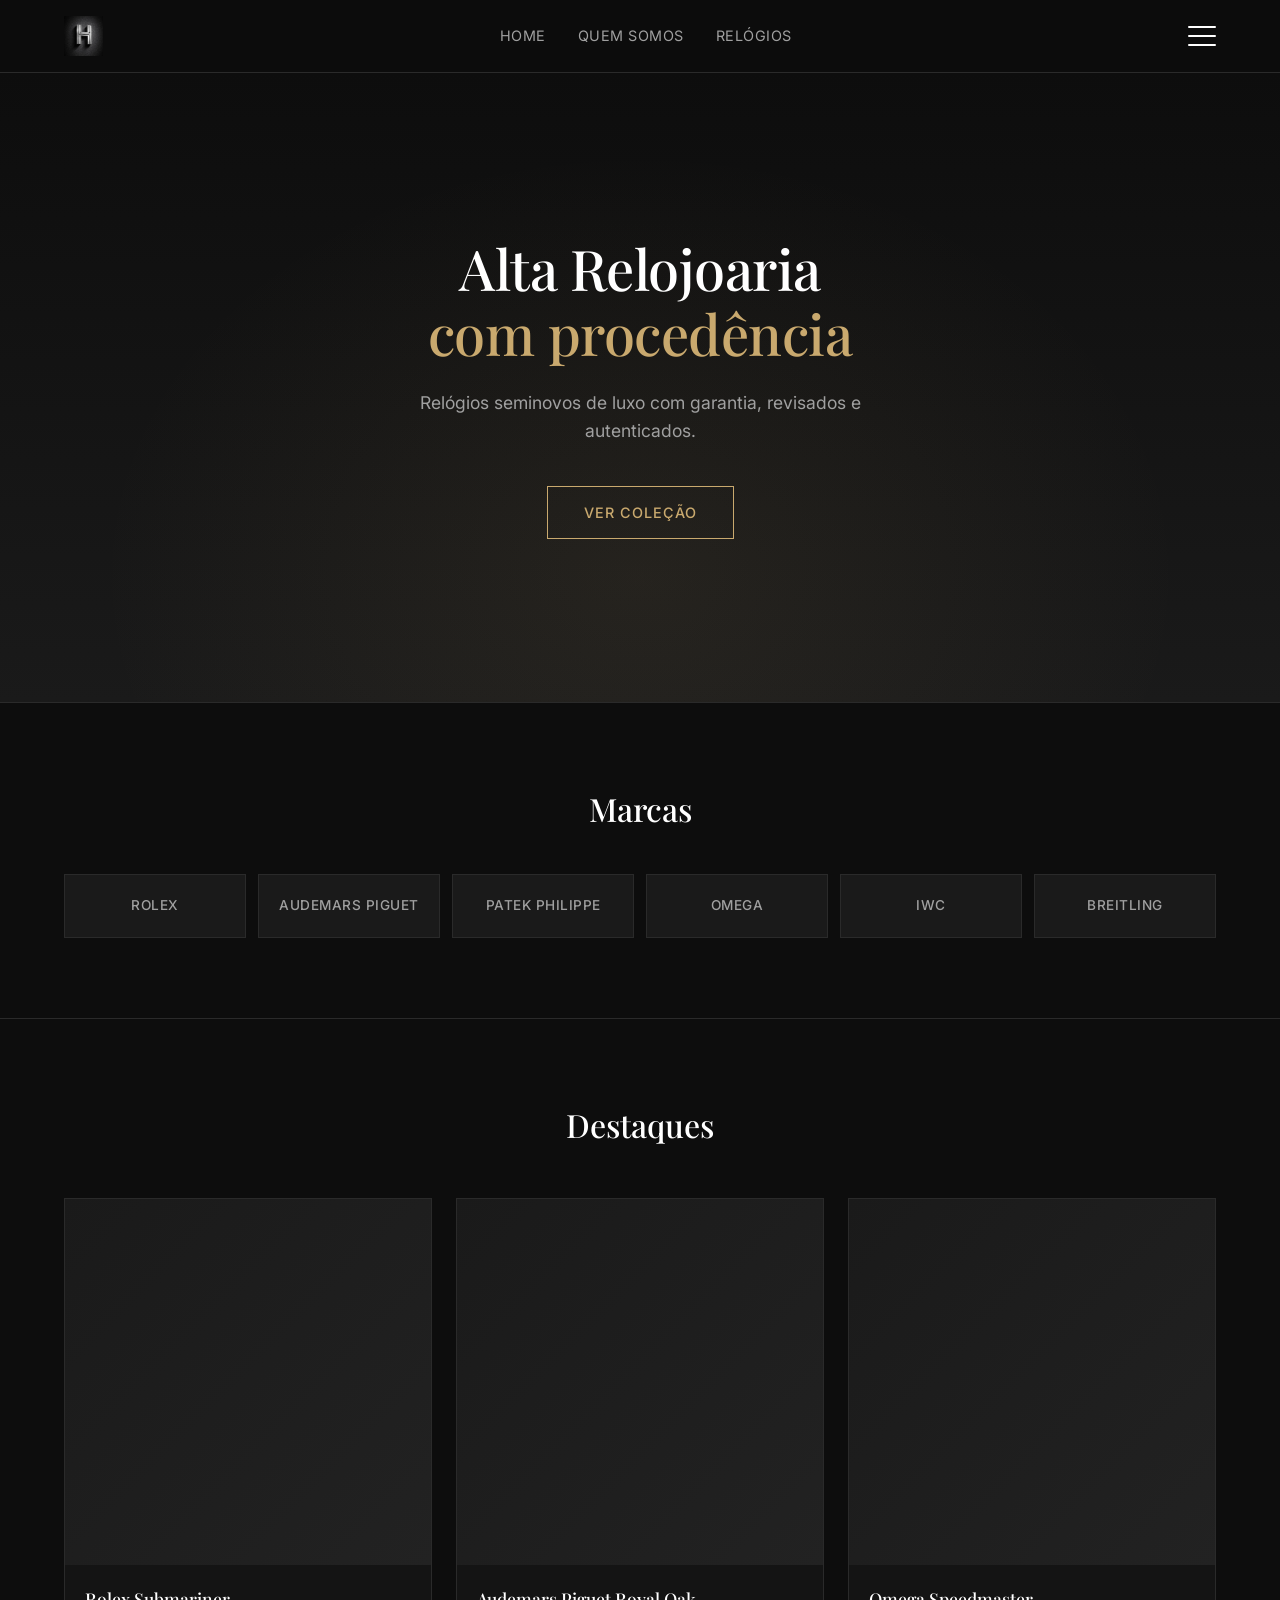
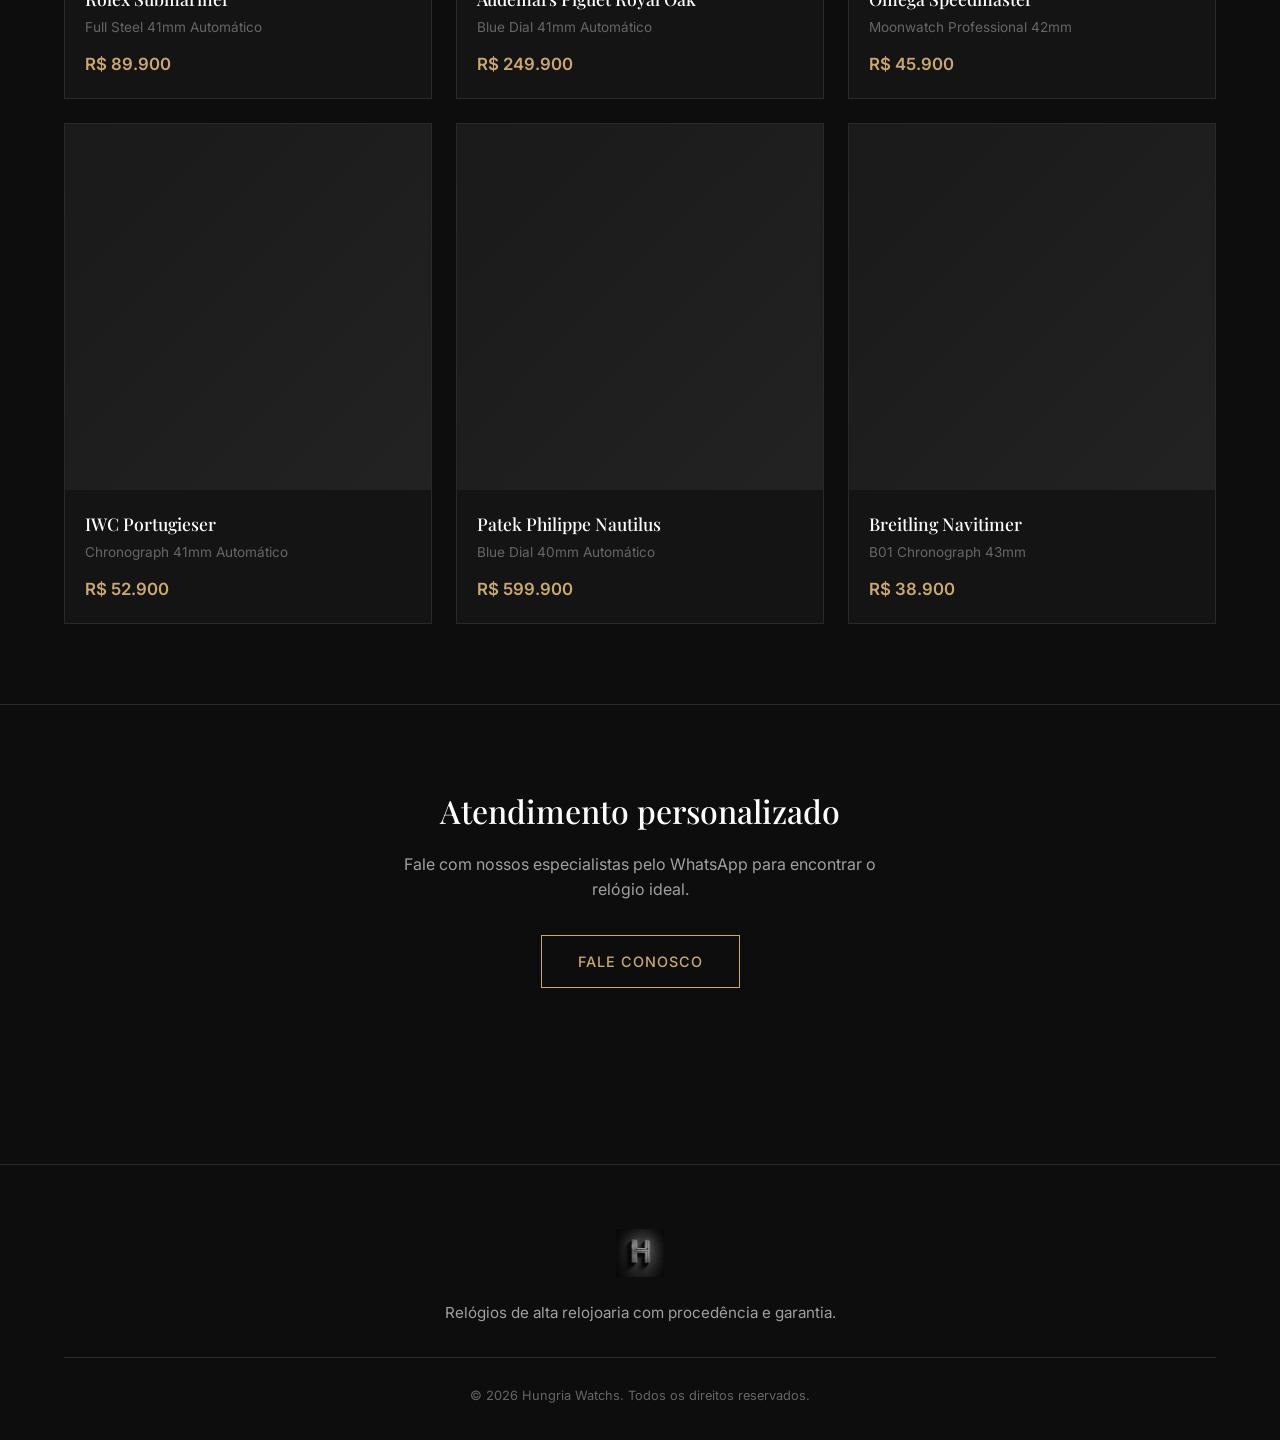
==== index.html @ 6c81aad4 "deploy: kdsnunes/web-dogs@5e36f0eac1488af02b707d04b313a1193be7d828" ====
<!DOCTYPE html><html lang="pt-BR" data-astro-cid-37fxchfa> <head><meta charset="utf-8"><meta name="viewport" content="width=device-width, initial-scale=1"><title>Hungria Watchs — Alta Relojoaria</title><link rel="preconnect" href="https://fonts.googleapis.com"><link rel="preconnect" href="https://fonts.gstatic.com" crossorigin><link href="https://fonts.googleapis.com/css2?family=Inter:wght@300;400;500;600;700&family=Playfair+Display:wght@400;500;600;700&display=swap" rel="stylesheet"><style>.site-header[data-astro-cid-37fxchfa]{position:sticky;top:0;z-index:100;background:#0d0d0df2;backdrop-filter:blur(12px);border-bottom:1px solid var(--border)}.site-header[data-astro-cid-37fxchfa] .container[data-astro-cid-37fxchfa]{display:flex;align-items:center;justify-content:space-between;padding:16px 24px}.brand[data-astro-cid-37fxchfa]{display:flex;align-items:center}.logo[data-astro-cid-37fxchfa]{height:40px;width:auto}.nav[data-astro-cid-37fxchfa]{display:none;gap:32px}.nav[data-astro-cid-37fxchfa] a[data-astro-cid-37fxchfa]{color:var(--text-secondary);font-size:.9rem;font-weight:400;letter-spacing:.5px;text-transform:uppercase;transition:color .2s ease}.nav[data-astro-cid-37fxchfa] a[data-astro-cid-37fxchfa]:hover{color:var(--accent)}@media (min-width: 768px){.nav[data-astro-cid-37fxchfa]{display:flex}.mobile-menu[data-astro-cid-37fxchfa]{display:none}}.mobile-menu[data-astro-cid-37fxchfa]{display:block;position:relative}.hamburger[data-astro-cid-37fxchfa]{width:28px;height:20px;display:flex;flex-direction:column;justify-content:space-between;background:none;border:none;cursor:pointer;padding:0;list-style:none}.hamburger[data-astro-cid-37fxchfa]::-webkit-details-marker{display:none}.hamburger[data-astro-cid-37fxchfa] span[data-astro-cid-37fxchfa]{display:block;width:100%;height:2px;background:var(--text-primary);border-radius:1px;transition:all .3s ease}.mobile-menu[data-astro-cid-37fxchfa][open]>.hamburger[data-astro-cid-37fxchfa] span[data-astro-cid-37fxchfa]:nth-child(1){transform:translateY(9px) rotate(45deg)}.mobile-menu[data-astro-cid-37fxchfa][open]>.hamburger[data-astro-cid-37fxchfa] span[data-astro-cid-37fxchfa]:nth-child(2){opacity:0}.mobile-menu[data-astro-cid-37fxchfa][open]>.hamburger[data-astro-cid-37fxchfa] span[data-astro-cid-37fxchfa]:nth-child(3){transform:translateY(-9px) rotate(-45deg)}.mobile-nav[data-astro-cid-37fxchfa]{position:absolute;right:0;top:calc(100% + 12px);background:var(--bg-secondary);border:1px solid var(--border);padding:12px;min-width:200px;display:flex;flex-direction:column;gap:8px}.mobile-nav[data-astro-cid-37fxchfa] a[data-astro-cid-37fxchfa]{color:var(--text-secondary);padding:10px 16px;font-size:.9rem;text-transform:uppercase;letter-spacing:.5px}.mobile-nav[data-astro-cid-37fxchfa] a[data-astro-cid-37fxchfa]:hover{color:var(--accent)}.site-footer[data-astro-cid-37fxchfa]{margin-top:6rem;border-top:1px solid var(--border);padding:4rem 0 2rem;text-align:center}.footer-logo[data-astro-cid-37fxchfa]{height:48px;width:auto;margin-bottom:1rem;opacity:.7}.site-footer[data-astro-cid-37fxchfa] p[data-astro-cid-37fxchfa]{color:var(--text-secondary);font-size:.95rem;margin-bottom:2rem}.footer-bottom[data-astro-cid-37fxchfa]{border-top:1px solid var(--border);padding-top:1.5rem}.footer-bottom[data-astro-cid-37fxchfa] span[data-astro-cid-37fxchfa]{color:var(--text-muted);font-size:.8rem}:root{--bg-primary: #0D0D0D;--bg-secondary: #1A1A1A;--bg-card: #141414;--text-primary: #FFFFFF;--text-secondary: #A0A0A0;--text-muted: #666666;--accent: #C9A96E;--accent-hover: #E0C28A;--border: #2A2A2A}*,*:before,*:after{box-sizing:border-box;margin:0;padding:0}html,body{background:var(--bg-primary);color:var(--text-primary);font-family:Inter,-apple-system,sans-serif;font-size:16px;line-height:1.6;-webkit-font-smoothing:antialiased}.container{max-width:1200px;margin:0 auto;padding:0 24px}h1,h2,h3{font-family:Playfair Display,serif;font-weight:500;color:var(--text-primary)}a{color:inherit;text-decoration:none}img{max-width:100%;height:auto}
.hero[data-astro-cid-j7pv25f6]{position:relative;min-height:70vh;display:flex;align-items:center;justify-content:center;background:linear-gradient(180deg,var(--bg-primary) 0%,var(--bg-secondary) 100%);border-bottom:1px solid var(--border);overflow:hidden}.hero[data-astro-cid-j7pv25f6]:before{content:"";position:absolute;inset:0;background:radial-gradient(ellipse at 50% 80%,rgba(201,169,110,.08) 0%,transparent 60%)}.hero-inner[data-astro-cid-j7pv25f6]{text-align:center;position:relative;z-index:1;padding:4rem 2rem}.hero[data-astro-cid-j7pv25f6] h1[data-astro-cid-j7pv25f6]{font-size:3.5rem;line-height:1.15;margin-bottom:1.5rem;letter-spacing:-.5px}.hero[data-astro-cid-j7pv25f6] h1[data-astro-cid-j7pv25f6] span[data-astro-cid-j7pv25f6]{color:var(--accent)}.hero-sub[data-astro-cid-j7pv25f6]{color:var(--text-secondary);font-size:1.1rem;max-width:480px;margin:0 auto 2.5rem}.btn-gold[data-astro-cid-j7pv25f6]{display:inline-block;padding:14px 36px;border:1.5px solid var(--accent);color:var(--accent);font-size:.9rem;font-weight:500;letter-spacing:1px;text-transform:uppercase;transition:all .3s ease}.btn-gold[data-astro-cid-j7pv25f6]:hover{background:var(--accent);color:var(--bg-primary)}.categories[data-astro-cid-j7pv25f6]{padding:5rem 0;border-bottom:1px solid var(--border)}.categories[data-astro-cid-j7pv25f6] h2[data-astro-cid-j7pv25f6]{text-align:center;margin-bottom:2.5rem;font-size:2rem;color:var(--text-primary)}.cat-grid[data-astro-cid-j7pv25f6]{display:grid;grid-template-columns:repeat(2,1fr);gap:12px}@media (min-width: 600px){.cat-grid[data-astro-cid-j7pv25f6]{grid-template-columns:repeat(3,1fr)}}@media (min-width: 900px){.cat-grid[data-astro-cid-j7pv25f6]{grid-template-columns:repeat(6,1fr)}}.cat-item[data-astro-cid-j7pv25f6]{display:flex;align-items:center;justify-content:center;padding:20px 12px;background:var(--bg-secondary);border:1px solid var(--border);transition:all .2s ease;text-align:center}.cat-item[data-astro-cid-j7pv25f6]:hover{border-color:var(--accent);background:#c9a96e0d}.cat-name[data-astro-cid-j7pv25f6]{font-size:.85rem;font-weight:500;letter-spacing:.5px;text-transform:uppercase;color:var(--text-secondary)}.cat-item[data-astro-cid-j7pv25f6]:hover .cat-name[data-astro-cid-j7pv25f6]{color:var(--accent)}.featured[data-astro-cid-j7pv25f6]{padding:5rem 0}.featured[data-astro-cid-j7pv25f6] h2[data-astro-cid-j7pv25f6]{text-align:center;margin-bottom:3rem;font-size:2rem}.product-grid[data-astro-cid-j7pv25f6]{display:grid;grid-template-columns:repeat(1,1fr);gap:24px}@media (min-width: 600px){.product-grid[data-astro-cid-j7pv25f6]{grid-template-columns:repeat(2,1fr)}}@media (min-width: 900px){.product-grid[data-astro-cid-j7pv25f6]{grid-template-columns:repeat(3,1fr)}}.product-card[data-astro-cid-j7pv25f6]{background:var(--bg-card);border:1px solid var(--border);overflow:hidden;transition:border-color .2s ease}.product-card[data-astro-cid-j7pv25f6]:hover{border-color:var(--accent)}.product-img[data-astro-cid-j7pv25f6]{position:relative}.placeholder-img[data-astro-cid-j7pv25f6]{width:100%;aspect-ratio:1;background:linear-gradient(135deg,var(--bg-secondary) 0%,#222 100%);display:flex;align-items:center;justify-content:center}.product-info[data-astro-cid-j7pv25f6]{padding:20px}.product-info[data-astro-cid-j7pv25f6] h3[data-astro-cid-j7pv25f6]{font-family:Playfair Display,serif;font-size:1.1rem;font-weight:500;margin-bottom:4px}.product-desc[data-astro-cid-j7pv25f6]{color:var(--text-muted);font-size:.85rem;margin-bottom:12px}.product-price[data-astro-cid-j7pv25f6]{color:var(--accent);font-size:1.05rem;font-weight:600}.cta[data-astro-cid-j7pv25f6]{padding:5rem 0;text-align:center;border-top:1px solid var(--border)}.cta[data-astro-cid-j7pv25f6] h2[data-astro-cid-j7pv25f6]{font-size:2rem;margin-bottom:1rem}.cta[data-astro-cid-j7pv25f6] p[data-astro-cid-j7pv25f6]{color:var(--text-secondary);margin-bottom:2rem;max-width:480px;margin-left:auto;margin-right:auto}
</style></head> <body data-astro-cid-37fxchfa> <header class="site-header" data-astro-cid-37fxchfa> <div class="container" data-astro-cid-37fxchfa> <a href="/" class="brand" aria-label="Hungria Watchs - Início" data-astro-cid-37fxchfa> <img src="/logo.png" alt="Hungria Watchs" class="logo" data-astro-cid-37fxchfa> </a> <nav class="nav" data-astro-cid-37fxchfa> <a href="/" data-astro-cid-37fxchfa>Home</a> <a href="/quem-somos" data-astro-cid-37fxchfa>Quem Somos</a> <a href="/relogios" data-astro-cid-37fxchfa>Relógios</a> </nav> <details class="mobile-menu" data-astro-cid-37fxchfa> <summary class="hamburger" aria-label="Menu" data-astro-cid-37fxchfa> <span data-astro-cid-37fxchfa></span><span data-astro-cid-37fxchfa></span><span data-astro-cid-37fxchfa></span> </summary> <nav class="mobile-nav" data-astro-cid-37fxchfa> <a href="/" data-astro-cid-37fxchfa>Home</a> <a href="/quem-somos" data-astro-cid-37fxchfa>Quem Somos</a> <a href="/relogios" data-astro-cid-37fxchfa>Relógios</a> </nav> </details> </div> </header> <main data-astro-cid-37fxchfa>   <section class="hero" data-astro-cid-j7pv25f6> <div class="hero-inner" data-astro-cid-j7pv25f6> <h1 data-astro-cid-j7pv25f6>Alta Relojoaria<br data-astro-cid-j7pv25f6><span data-astro-cid-j7pv25f6>com procedência</span></h1> <p class="hero-sub" data-astro-cid-j7pv25f6>Relógios seminovos de luxo com garantia, revisados e autenticados.</p> <a href="/relogios" class="btn-gold" data-astro-cid-j7pv25f6>Ver Coleção</a> </div> </section>  <section class="categories" data-astro-cid-j7pv25f6> <div class="container" data-astro-cid-j7pv25f6> <h2 data-astro-cid-j7pv25f6>Marcas</h2> <div class="cat-grid" data-astro-cid-j7pv25f6> <a href="/relogios" class="cat-item" data-astro-cid-j7pv25f6> <span class="cat-name" data-astro-cid-j7pv25f6>Rolex</span> </a><a href="/relogios" class="cat-item" data-astro-cid-j7pv25f6> <span class="cat-name" data-astro-cid-j7pv25f6>Audemars Piguet</span> </a><a href="/relogios" class="cat-item" data-astro-cid-j7pv25f6> <span class="cat-name" data-astro-cid-j7pv25f6>Patek Philippe</span> </a><a href="/relogios" class="cat-item" data-astro-cid-j7pv25f6> <span class="cat-name" data-astro-cid-j7pv25f6>Omega</span> </a><a href="/relogios" class="cat-item" data-astro-cid-j7pv25f6> <span class="cat-name" data-astro-cid-j7pv25f6>IWC</span> </a><a href="/relogios" class="cat-item" data-astro-cid-j7pv25f6> <span class="cat-name" data-astro-cid-j7pv25f6>Breitling</span> </a> </div> </div> </section>  <section class="featured" data-astro-cid-j7pv25f6> <div class="container" data-astro-cid-j7pv25f6> <h2 data-astro-cid-j7pv25f6>Destaques</h2> <div class="product-grid" data-astro-cid-j7pv25f6> <article class="product-card" data-astro-cid-j7pv25f6> <div class="product-img" data-astro-cid-j7pv25f6> <div class="placeholder-img" data-astro-cid-j7pv25f6></div> </div> <div class="product-info" data-astro-cid-j7pv25f6> <h3 data-astro-cid-j7pv25f6>Rolex Submariner</h3> <p class="product-desc" data-astro-cid-j7pv25f6>Full Steel 41mm Automático</p> <span class="product-price" data-astro-cid-j7pv25f6>R$ 89.900</span> </div> </article><article class="product-card" data-astro-cid-j7pv25f6> <div class="product-img" data-astro-cid-j7pv25f6> <div class="placeholder-img" data-astro-cid-j7pv25f6></div> </div> <div class="product-info" data-astro-cid-j7pv25f6> <h3 data-astro-cid-j7pv25f6>Audemars Piguet Royal Oak</h3> <p class="product-desc" data-astro-cid-j7pv25f6>Blue Dial 41mm Automático</p> <span class="product-price" data-astro-cid-j7pv25f6>R$ 249.900</span> </div> </article><article class="product-card" data-astro-cid-j7pv25f6> <div class="product-img" data-astro-cid-j7pv25f6> <div class="placeholder-img" data-astro-cid-j7pv25f6></div> </div> <div class="product-info" data-astro-cid-j7pv25f6> <h3 data-astro-cid-j7pv25f6>Omega Speedmaster</h3> <p class="product-desc" data-astro-cid-j7pv25f6>Moonwatch Professional 42mm</p> <span class="product-price" data-astro-cid-j7pv25f6>R$ 45.900</span> </div> </article><article class="product-card" data-astro-cid-j7pv25f6> <div class="product-img" data-astro-cid-j7pv25f6> <div class="placeholder-img" data-astro-cid-j7pv25f6></div> </div> <div class="product-info" data-astro-cid-j7pv25f6> <h3 data-astro-cid-j7pv25f6>IWC Portugieser</h3> <p class="product-desc" data-astro-cid-j7pv25f6>Chronograph 41mm Automático</p> <span class="product-price" data-astro-cid-j7pv25f6>R$ 52.900</span> </div> </article><article class="product-card" data-astro-cid-j7pv25f6> <div class="product-img" data-astro-cid-j7pv25f6> <div class="placeholder-img" data-astro-cid-j7pv25f6></div> </div> <div class="product-info" data-astro-cid-j7pv25f6> <h3 data-astro-cid-j7pv25f6>Patek Philippe Nautilus</h3> <p class="product-desc" data-astro-cid-j7pv25f6>Blue Dial 40mm Automático</p> <span class="product-price" data-astro-cid-j7pv25f6>R$ 599.900</span> </div> </article><article class="product-card" data-astro-cid-j7pv25f6> <div class="product-img" data-astro-cid-j7pv25f6> <div class="placeholder-img" data-astro-cid-j7pv25f6></div> </div> <div class="product-info" data-astro-cid-j7pv25f6> <h3 data-astro-cid-j7pv25f6>Breitling Navitimer</h3> <p class="product-desc" data-astro-cid-j7pv25f6>B01 Chronograph 43mm</p> <span class="product-price" data-astro-cid-j7pv25f6>R$ 38.900</span> </div> </article> </div> </div> </section>  <section class="cta" data-astro-cid-j7pv25f6> <div class="container" data-astro-cid-j7pv25f6> <h2 data-astro-cid-j7pv25f6>Atendimento personalizado</h2> <p data-astro-cid-j7pv25f6>Fale com nossos especialistas pelo WhatsApp para encontrar o relógio ideal.</p> <a href="#" class="btn-gold" data-astro-cid-j7pv25f6>Fale Conosco</a> </div> </section>  </main> <footer class="site-footer" data-astro-cid-37fxchfa> <div class="container" data-astro-cid-37fxchfa> <img src="/logo.png" alt="Hungria Watchs" class="footer-logo" data-astro-cid-37fxchfa> <p data-astro-cid-37fxchfa>Relógios de alta relojoaria com procedência e garantia.</p> <div class="footer-bottom" data-astro-cid-37fxchfa> <span data-astro-cid-37fxchfa>© 2026 Hungria Watchs. Todos os direitos reservados.</span> </div> </div> </footer>  </body></html>
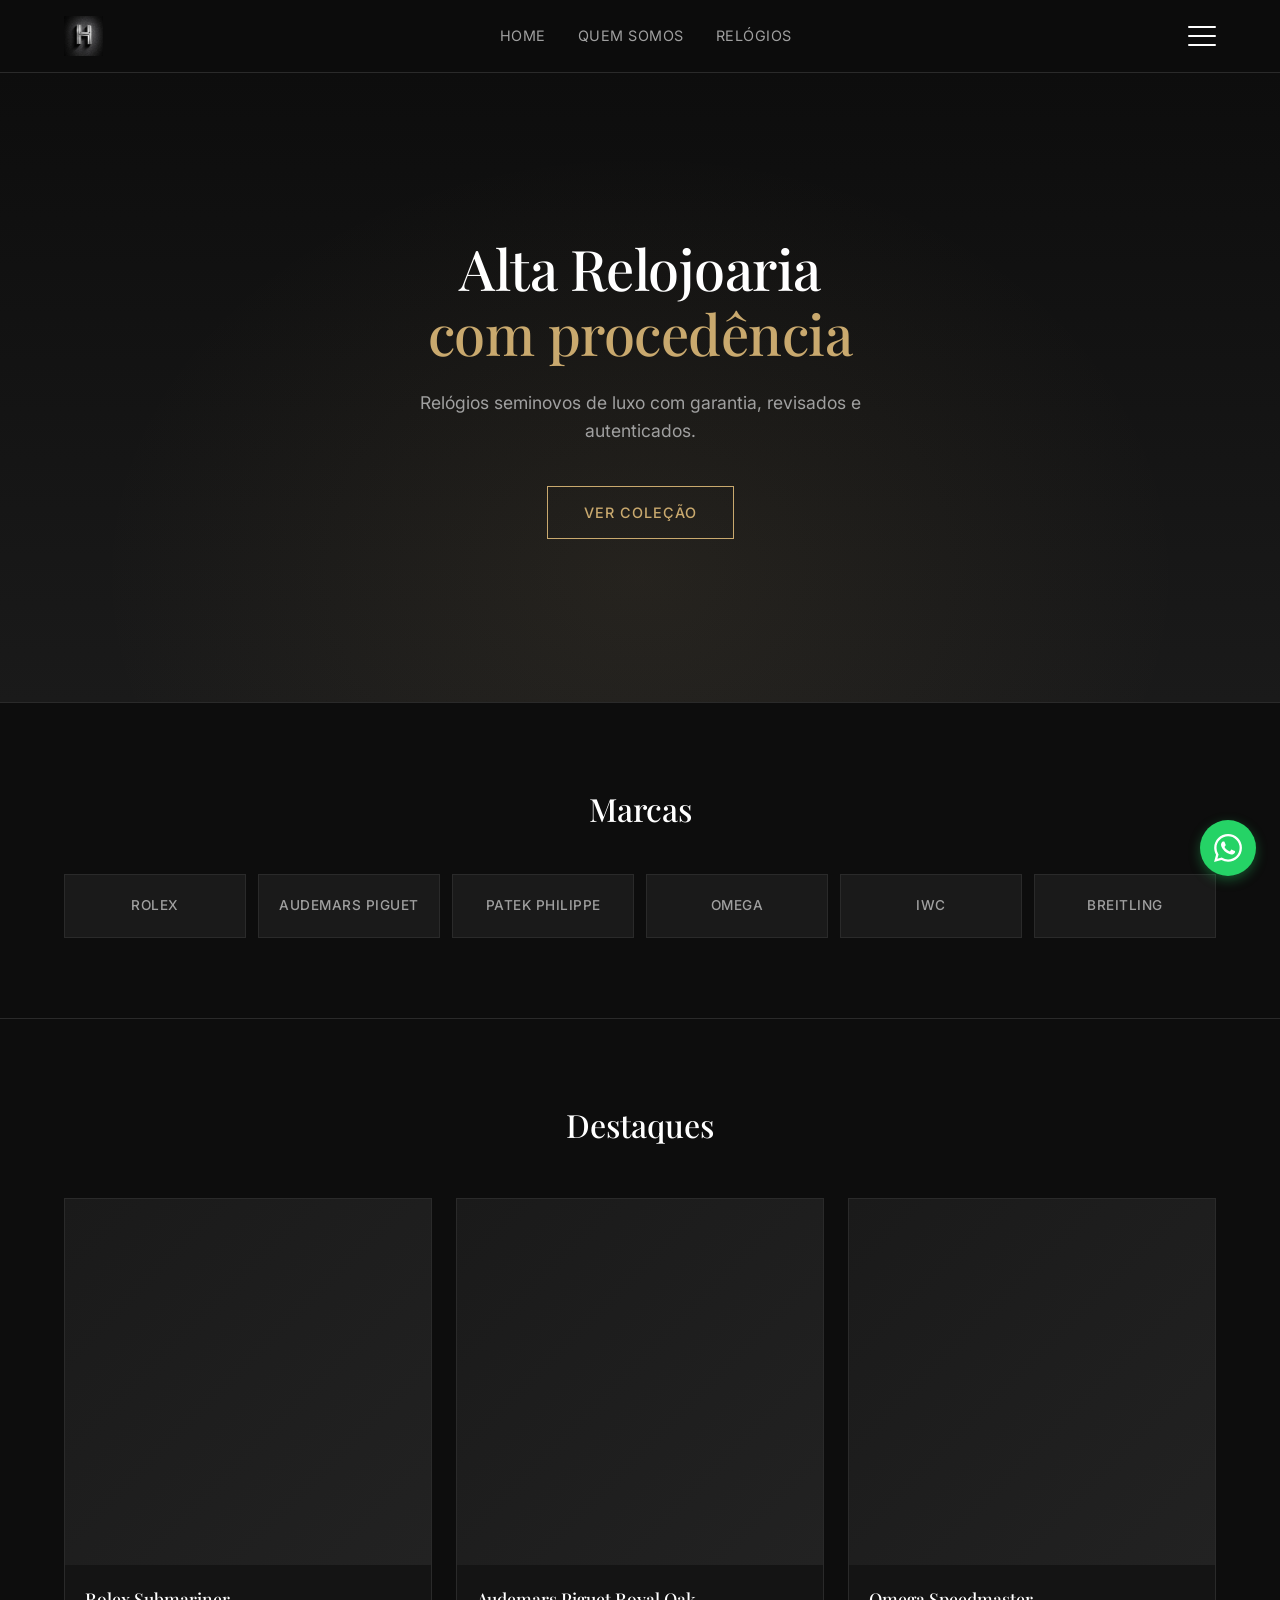
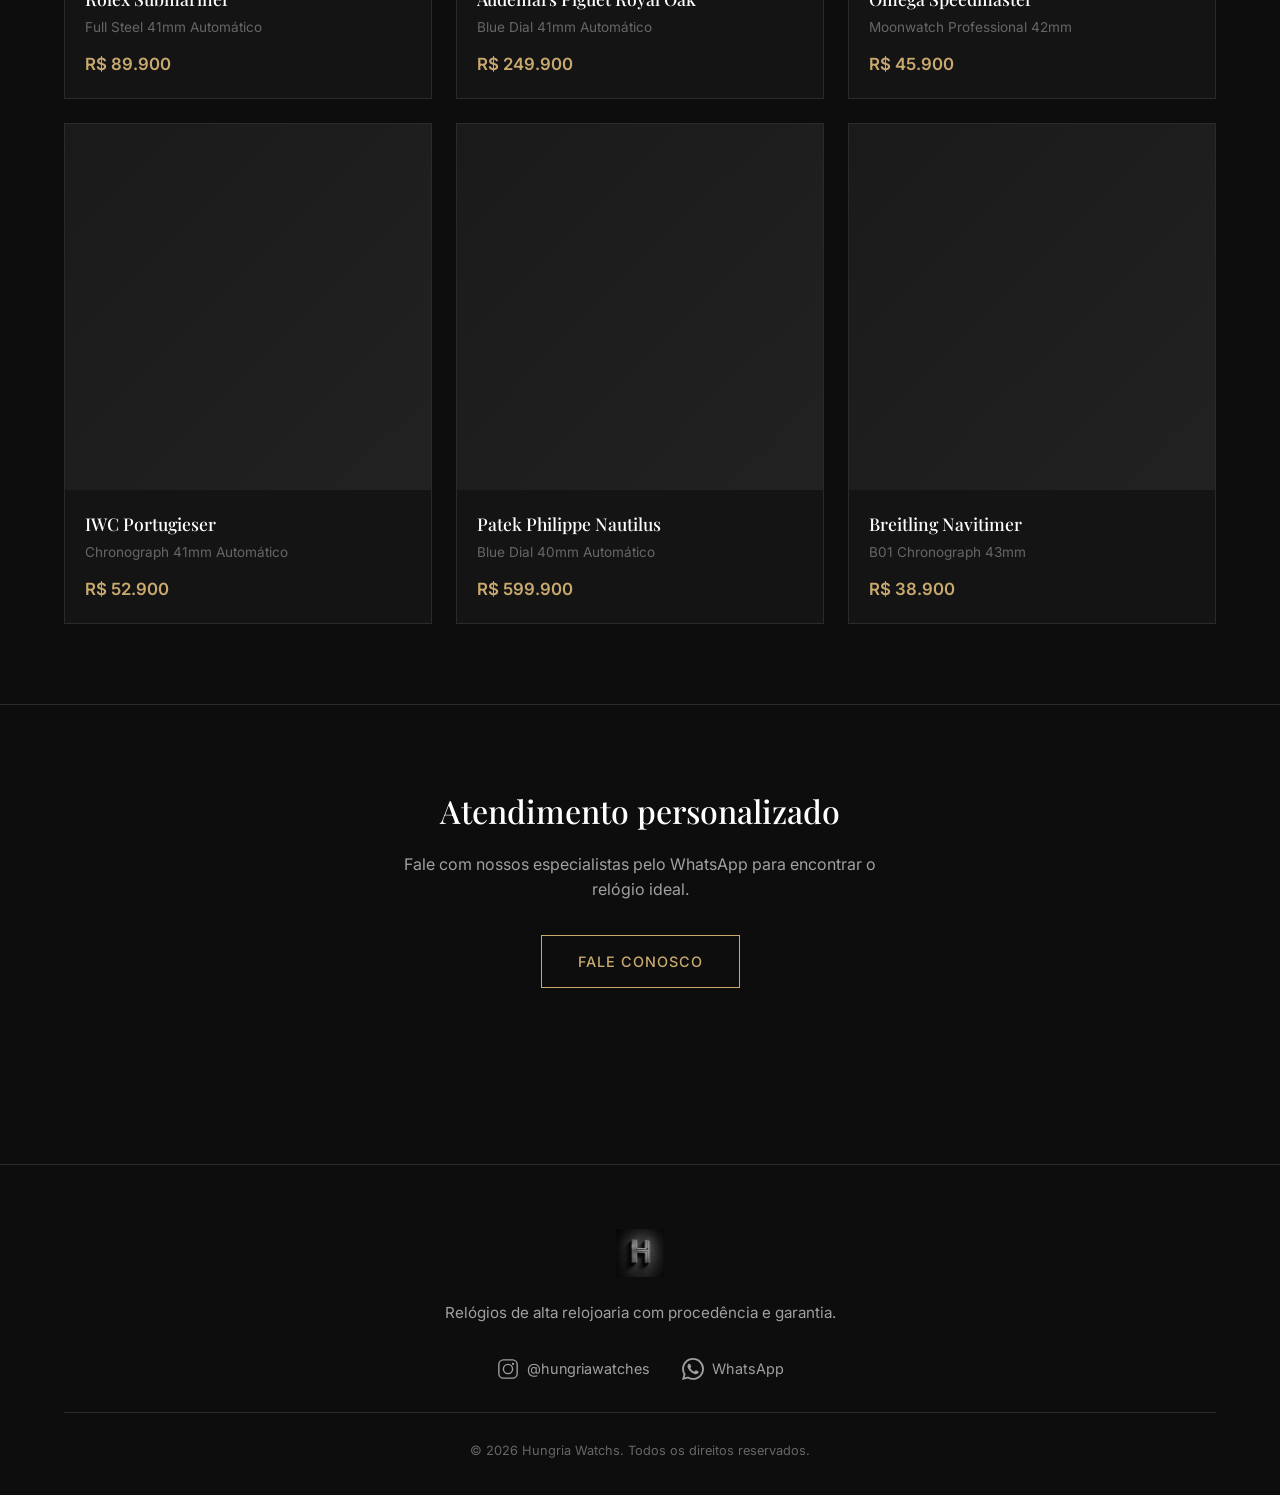
==== commit 5f822ce4: "deploy: kdsnunes/web-dogs@42d641ce3066f4a059fd7d118b7e40523c053d8e" ====
--- a/index.html
+++ b/index.html
@@ -1,3 +1,3 @@
-<!DOCTYPE html><html lang="pt-BR" data-astro-cid-37fxchfa> <head><meta charset="utf-8"><meta name="viewport" content="width=device-width, initial-scale=1"><title>Hungria Watchs — Alta Relojoaria</title><link rel="preconnect" href="https://fonts.googleapis.com"><link rel="preconnect" href="https://fonts.gstatic.com" crossorigin><link href="https://fonts.googleapis.com/css2?family=Inter:wght@300;400;500;600;700&family=Playfair+Display:wght@400;500;600;700&display=swap" rel="stylesheet"><style>.site-header[data-astro-cid-37fxchfa]{position:sticky;top:0;z-index:100;background:#0d0d0df2;backdrop-filter:blur(12px);border-bottom:1px solid var(--border)}.site-header[data-astro-cid-37fxchfa] .container[data-astro-cid-37fxchfa]{display:flex;align-items:center;justify-content:space-between;padding:16px 24px}.brand[data-astro-cid-37fxchfa]{display:flex;align-items:center}.logo[data-astro-cid-37fxchfa]{height:40px;width:auto}.nav[data-astro-cid-37fxchfa]{display:none;gap:32px}.nav[data-astro-cid-37fxchfa] a[data-astro-cid-37fxchfa]{color:var(--text-secondary);font-size:.9rem;font-weight:400;letter-spacing:.5px;text-transform:uppercase;transition:color .2s ease}.nav[data-astro-cid-37fxchfa] a[data-astro-cid-37fxchfa]:hover{color:var(--accent)}@media (min-width: 768px){.nav[data-astro-cid-37fxchfa]{display:flex}.mobile-menu[data-astro-cid-37fxchfa]{display:none}}.mobile-menu[data-astro-cid-37fxchfa]{display:block;position:relative}.hamburger[data-astro-cid-37fxchfa]{width:28px;height:20px;display:flex;flex-direction:column;justify-content:space-between;background:none;border:none;cursor:pointer;padding:0;list-style:none}.hamburger[data-astro-cid-37fxchfa]::-webkit-details-marker{display:none}.hamburger[data-astro-cid-37fxchfa] span[data-astro-cid-37fxchfa]{display:block;width:100%;height:2px;background:var(--text-primary);border-radius:1px;transition:all .3s ease}.mobile-menu[data-astro-cid-37fxchfa][open]>.hamburger[data-astro-cid-37fxchfa] span[data-astro-cid-37fxchfa]:nth-child(1){transform:translateY(9px) rotate(45deg)}.mobile-menu[data-astro-cid-37fxchfa][open]>.hamburger[data-astro-cid-37fxchfa] span[data-astro-cid-37fxchfa]:nth-child(2){opacity:0}.mobile-menu[data-astro-cid-37fxchfa][open]>.hamburger[data-astro-cid-37fxchfa] span[data-astro-cid-37fxchfa]:nth-child(3){transform:translateY(-9px) rotate(-45deg)}.mobile-nav[data-astro-cid-37fxchfa]{position:absolute;right:0;top:calc(100% + 12px);background:var(--bg-secondary);border:1px solid var(--border);padding:12px;min-width:200px;display:flex;flex-direction:column;gap:8px}.mobile-nav[data-astro-cid-37fxchfa] a[data-astro-cid-37fxchfa]{color:var(--text-secondary);padding:10px 16px;font-size:.9rem;text-transform:uppercase;letter-spacing:.5px}.mobile-nav[data-astro-cid-37fxchfa] a[data-astro-cid-37fxchfa]:hover{color:var(--accent)}.site-footer[data-astro-cid-37fxchfa]{margin-top:6rem;border-top:1px solid var(--border);padding:4rem 0 2rem;text-align:center}.footer-logo[data-astro-cid-37fxchfa]{height:48px;width:auto;margin-bottom:1rem;opacity:.7}.site-footer[data-astro-cid-37fxchfa] p[data-astro-cid-37fxchfa]{color:var(--text-secondary);font-size:.95rem;margin-bottom:2rem}.footer-bottom[data-astro-cid-37fxchfa]{border-top:1px solid var(--border);padding-top:1.5rem}.footer-bottom[data-astro-cid-37fxchfa] span[data-astro-cid-37fxchfa]{color:var(--text-muted);font-size:.8rem}:root{--bg-primary: #0D0D0D;--bg-secondary: #1A1A1A;--bg-card: #141414;--text-primary: #FFFFFF;--text-secondary: #A0A0A0;--text-muted: #666666;--accent: #C9A96E;--accent-hover: #E0C28A;--border: #2A2A2A}*,*:before,*:after{box-sizing:border-box;margin:0;padding:0}html,body{background:var(--bg-primary);color:var(--text-primary);font-family:Inter,-apple-system,sans-serif;font-size:16px;line-height:1.6;-webkit-font-smoothing:antialiased}.container{max-width:1200px;margin:0 auto;padding:0 24px}h1,h2,h3{font-family:Playfair Display,serif;font-weight:500;color:var(--text-primary)}a{color:inherit;text-decoration:none}img{max-width:100%;height:auto}
-.hero[data-astro-cid-j7pv25f6]{position:relative;min-height:70vh;display:flex;align-items:center;justify-content:center;background:linear-gradient(180deg,var(--bg-primary) 0%,var(--bg-secondary) 100%);border-bottom:1px solid var(--border);overflow:hidden}.hero[data-astro-cid-j7pv25f6]:before{content:"";position:absolute;inset:0;background:radial-gradient(ellipse at 50% 80%,rgba(201,169,110,.08) 0%,transparent 60%)}.hero-inner[data-astro-cid-j7pv25f6]{text-align:center;position:relative;z-index:1;padding:4rem 2rem}.hero[data-astro-cid-j7pv25f6] h1[data-astro-cid-j7pv25f6]{font-size:3.5rem;line-height:1.15;margin-bottom:1.5rem;letter-spacing:-.5px}.hero[data-astro-cid-j7pv25f6] h1[data-astro-cid-j7pv25f6] span[data-astro-cid-j7pv25f6]{color:var(--accent)}.hero-sub[data-astro-cid-j7pv25f6]{color:var(--text-secondary);font-size:1.1rem;max-width:480px;margin:0 auto 2.5rem}.btn-gold[data-astro-cid-j7pv25f6]{display:inline-block;padding:14px 36px;border:1.5px solid var(--accent);color:var(--accent);font-size:.9rem;font-weight:500;letter-spacing:1px;text-transform:uppercase;transition:all .3s ease}.btn-gold[data-astro-cid-j7pv25f6]:hover{background:var(--accent);color:var(--bg-primary)}.categories[data-astro-cid-j7pv25f6]{padding:5rem 0;border-bottom:1px solid var(--border)}.categories[data-astro-cid-j7pv25f6] h2[data-astro-cid-j7pv25f6]{text-align:center;margin-bottom:2.5rem;font-size:2rem;color:var(--text-primary)}.cat-grid[data-astro-cid-j7pv25f6]{display:grid;grid-template-columns:repeat(2,1fr);gap:12px}@media (min-width: 600px){.cat-grid[data-astro-cid-j7pv25f6]{grid-template-columns:repeat(3,1fr)}}@media (min-width: 900px){.cat-grid[data-astro-cid-j7pv25f6]{grid-template-columns:repeat(6,1fr)}}.cat-item[data-astro-cid-j7pv25f6]{display:flex;align-items:center;justify-content:center;padding:20px 12px;background:var(--bg-secondary);border:1px solid var(--border);transition:all .2s ease;text-align:center}.cat-item[data-astro-cid-j7pv25f6]:hover{border-color:var(--accent);background:#c9a96e0d}.cat-name[data-astro-cid-j7pv25f6]{font-size:.85rem;font-weight:500;letter-spacing:.5px;text-transform:uppercase;color:var(--text-secondary)}.cat-item[data-astro-cid-j7pv25f6]:hover .cat-name[data-astro-cid-j7pv25f6]{color:var(--accent)}.featured[data-astro-cid-j7pv25f6]{padding:5rem 0}.featured[data-astro-cid-j7pv25f6] h2[data-astro-cid-j7pv25f6]{text-align:center;margin-bottom:3rem;font-size:2rem}.product-grid[data-astro-cid-j7pv25f6]{display:grid;grid-template-columns:repeat(1,1fr);gap:24px}@media (min-width: 600px){.product-grid[data-astro-cid-j7pv25f6]{grid-template-columns:repeat(2,1fr)}}@media (min-width: 900px){.product-grid[data-astro-cid-j7pv25f6]{grid-template-columns:repeat(3,1fr)}}.product-card[data-astro-cid-j7pv25f6]{background:var(--bg-card);border:1px solid var(--border);overflow:hidden;transition:border-color .2s ease}.product-card[data-astro-cid-j7pv25f6]:hover{border-color:var(--accent)}.product-img[data-astro-cid-j7pv25f6]{position:relative}.placeholder-img[data-astro-cid-j7pv25f6]{width:100%;aspect-ratio:1;background:linear-gradient(135deg,var(--bg-secondary) 0%,#222 100%);display:flex;align-items:center;justify-content:center}.product-info[data-astro-cid-j7pv25f6]{padding:20px}.product-info[data-astro-cid-j7pv25f6] h3[data-astro-cid-j7pv25f6]{font-family:Playfair Display,serif;font-size:1.1rem;font-weight:500;margin-bottom:4px}.product-desc[data-astro-cid-j7pv25f6]{color:var(--text-muted);font-size:.85rem;margin-bottom:12px}.product-price[data-astro-cid-j7pv25f6]{color:var(--accent);font-size:1.05rem;font-weight:600}.cta[data-astro-cid-j7pv25f6]{padding:5rem 0;text-align:center;border-top:1px solid var(--border)}.cta[data-astro-cid-j7pv25f6] h2[data-astro-cid-j7pv25f6]{font-size:2rem;margin-bottom:1rem}.cta[data-astro-cid-j7pv25f6] p[data-astro-cid-j7pv25f6]{color:var(--text-secondary);margin-bottom:2rem;max-width:480px;margin-left:auto;margin-right:auto}
-</style></head> <body data-astro-cid-37fxchfa> <header class="site-header" data-astro-cid-37fxchfa> <div class="container" data-astro-cid-37fxchfa> <a href="/" class="brand" aria-label="Hungria Watchs - Início" data-astro-cid-37fxchfa> <img src="/logo.png" alt="Hungria Watchs" class="logo" data-astro-cid-37fxchfa> </a> <nav class="nav" data-astro-cid-37fxchfa> <a href="/" data-astro-cid-37fxchfa>Home</a> <a href="/quem-somos" data-astro-cid-37fxchfa>Quem Somos</a> <a href="/relogios" data-astro-cid-37fxchfa>Relógios</a> </nav> <details class="mobile-menu" data-astro-cid-37fxchfa> <summary class="hamburger" aria-label="Menu" data-astro-cid-37fxchfa> <span data-astro-cid-37fxchfa></span><span data-astro-cid-37fxchfa></span><span data-astro-cid-37fxchfa></span> </summary> <nav class="mobile-nav" data-astro-cid-37fxchfa> <a href="/" data-astro-cid-37fxchfa>Home</a> <a href="/quem-somos" data-astro-cid-37fxchfa>Quem Somos</a> <a href="/relogios" data-astro-cid-37fxchfa>Relógios</a> </nav> </details> </div> </header> <main data-astro-cid-37fxchfa>   <section class="hero" data-astro-cid-j7pv25f6> <div class="hero-inner" data-astro-cid-j7pv25f6> <h1 data-astro-cid-j7pv25f6>Alta Relojoaria<br data-astro-cid-j7pv25f6><span data-astro-cid-j7pv25f6>com procedência</span></h1> <p class="hero-sub" data-astro-cid-j7pv25f6>Relógios seminovos de luxo com garantia, revisados e autenticados.</p> <a href="/relogios" class="btn-gold" data-astro-cid-j7pv25f6>Ver Coleção</a> </div> </section>  <section class="categories" data-astro-cid-j7pv25f6> <div class="container" data-astro-cid-j7pv25f6> <h2 data-astro-cid-j7pv25f6>Marcas</h2> <div class="cat-grid" data-astro-cid-j7pv25f6> <a href="/relogios" class="cat-item" data-astro-cid-j7pv25f6> <span class="cat-name" data-astro-cid-j7pv25f6>Rolex</span> </a><a href="/relogios" class="cat-item" data-astro-cid-j7pv25f6> <span class="cat-name" data-astro-cid-j7pv25f6>Audemars Piguet</span> </a><a href="/relogios" class="cat-item" data-astro-cid-j7pv25f6> <span class="cat-name" data-astro-cid-j7pv25f6>Patek Philippe</span> </a><a href="/relogios" class="cat-item" data-astro-cid-j7pv25f6> <span class="cat-name" data-astro-cid-j7pv25f6>Omega</span> </a><a href="/relogios" class="cat-item" data-astro-cid-j7pv25f6> <span class="cat-name" data-astro-cid-j7pv25f6>IWC</span> </a><a href="/relogios" class="cat-item" data-astro-cid-j7pv25f6> <span class="cat-name" data-astro-cid-j7pv25f6>Breitling</span> </a> </div> </div> </section>  <section class="featured" data-astro-cid-j7pv25f6> <div class="container" data-astro-cid-j7pv25f6> <h2 data-astro-cid-j7pv25f6>Destaques</h2> <div class="product-grid" data-astro-cid-j7pv25f6> <article class="product-card" data-astro-cid-j7pv25f6> <div class="product-img" data-astro-cid-j7pv25f6> <div class="placeholder-img" data-astro-cid-j7pv25f6></div> </div> <div class="product-info" data-astro-cid-j7pv25f6> <h3 data-astro-cid-j7pv25f6>Rolex Submariner</h3> <p class="product-desc" data-astro-cid-j7pv25f6>Full Steel 41mm Automático</p> <span class="product-price" data-astro-cid-j7pv25f6>R$ 89.900</span> </div> </article><article class="product-card" data-astro-cid-j7pv25f6> <div class="product-img" data-astro-cid-j7pv25f6> <div class="placeholder-img" data-astro-cid-j7pv25f6></div> </div> <div class="product-info" data-astro-cid-j7pv25f6> <h3 data-astro-cid-j7pv25f6>Audemars Piguet Royal Oak</h3> <p class="product-desc" data-astro-cid-j7pv25f6>Blue Dial 41mm Automático</p> <span class="product-price" data-astro-cid-j7pv25f6>R$ 249.900</span> </div> </article><article class="product-card" data-astro-cid-j7pv25f6> <div class="product-img" data-astro-cid-j7pv25f6> <div class="placeholder-img" data-astro-cid-j7pv25f6></div> </div> <div class="product-info" data-astro-cid-j7pv25f6> <h3 data-astro-cid-j7pv25f6>Omega Speedmaster</h3> <p class="product-desc" data-astro-cid-j7pv25f6>Moonwatch Professional 42mm</p> <span class="product-price" data-astro-cid-j7pv25f6>R$ 45.900</span> </div> </article><article class="product-card" data-astro-cid-j7pv25f6> <div class="product-img" data-astro-cid-j7pv25f6> <div class="placeholder-img" data-astro-cid-j7pv25f6></div> </div> <div class="product-info" data-astro-cid-j7pv25f6> <h3 data-astro-cid-j7pv25f6>IWC Portugieser</h3> <p class="product-desc" data-astro-cid-j7pv25f6>Chronograph 41mm Automático</p> <span class="product-price" data-astro-cid-j7pv25f6>R$ 52.900</span> </div> </article><article class="product-card" data-astro-cid-j7pv25f6> <div class="product-img" data-astro-cid-j7pv25f6> <div class="placeholder-img" data-astro-cid-j7pv25f6></div> </div> <div class="product-info" data-astro-cid-j7pv25f6> <h3 data-astro-cid-j7pv25f6>Patek Philippe Nautilus</h3> <p class="product-desc" data-astro-cid-j7pv25f6>Blue Dial 40mm Automático</p> <span class="product-price" data-astro-cid-j7pv25f6>R$ 599.900</span> </div> </article><article class="product-card" data-astro-cid-j7pv25f6> <div class="product-img" data-astro-cid-j7pv25f6> <div class="placeholder-img" data-astro-cid-j7pv25f6></div> </div> <div class="product-info" data-astro-cid-j7pv25f6> <h3 data-astro-cid-j7pv25f6>Breitling Navitimer</h3> <p class="product-desc" data-astro-cid-j7pv25f6>B01 Chronograph 43mm</p> <span class="product-price" data-astro-cid-j7pv25f6>R$ 38.900</span> </div> </article> </div> </div> </section>  <section class="cta" data-astro-cid-j7pv25f6> <div class="container" data-astro-cid-j7pv25f6> <h2 data-astro-cid-j7pv25f6>Atendimento personalizado</h2> <p data-astro-cid-j7pv25f6>Fale com nossos especialistas pelo WhatsApp para encontrar o relógio ideal.</p> <a href="#" class="btn-gold" data-astro-cid-j7pv25f6>Fale Conosco</a> </div> </section>  </main> <footer class="site-footer" data-astro-cid-37fxchfa> <div class="container" data-astro-cid-37fxchfa> <img src="/logo.png" alt="Hungria Watchs" class="footer-logo" data-astro-cid-37fxchfa> <p data-astro-cid-37fxchfa>Relógios de alta relojoaria com procedência e garantia.</p> <div class="footer-bottom" data-astro-cid-37fxchfa> <span data-astro-cid-37fxchfa>© 2026 Hungria Watchs. Todos os direitos reservados.</span> </div> </div> </footer>  </body></html> +<!DOCTYPE html><html lang="pt-BR" data-astro-cid-37fxchfa> <head><meta charset="utf-8"><meta name="viewport" content="width=device-width, initial-scale=1"><title>Hungria Watchs — Alta Relojoaria</title><link rel="preconnect" href="https://fonts.googleapis.com"><link rel="preconnect" href="https://fonts.gstatic.com" crossorigin><link href="https://fonts.googleapis.com/css2?family=Inter:wght@300;400;500;600;700&family=Playfair+Display:wght@400;500;600;700&display=swap" rel="stylesheet"><link rel="stylesheet" href="/_astro/index.CKqka8__.css">
+<style>.hero[data-astro-cid-j7pv25f6]{position:relative;min-height:70vh;display:flex;align-items:center;justify-content:center;background:linear-gradient(180deg,var(--bg-primary) 0%,var(--bg-secondary) 100%);border-bottom:1px solid var(--border);overflow:hidden}.hero[data-astro-cid-j7pv25f6]:before{content:"";position:absolute;inset:0;background:radial-gradient(ellipse at 50% 80%,rgba(201,169,110,.08) 0%,transparent 60%)}.hero-inner[data-astro-cid-j7pv25f6]{text-align:center;position:relative;z-index:1;padding:4rem 2rem}.hero[data-astro-cid-j7pv25f6] h1[data-astro-cid-j7pv25f6]{font-size:3.5rem;line-height:1.15;margin-bottom:1.5rem;letter-spacing:-.5px}.hero[data-astro-cid-j7pv25f6] h1[data-astro-cid-j7pv25f6] span[data-astro-cid-j7pv25f6]{color:var(--accent)}.hero-sub[data-astro-cid-j7pv25f6]{color:var(--text-secondary);font-size:1.1rem;max-width:480px;margin:0 auto 2.5rem}.btn-gold[data-astro-cid-j7pv25f6]{display:inline-block;padding:14px 36px;border:1.5px solid var(--accent);color:var(--accent);font-size:.9rem;font-weight:500;letter-spacing:1px;text-transform:uppercase;transition:all .3s ease}.btn-gold[data-astro-cid-j7pv25f6]:hover{background:var(--accent);color:var(--bg-primary)}.categories[data-astro-cid-j7pv25f6]{padding:5rem 0;border-bottom:1px solid var(--border)}.categories[data-astro-cid-j7pv25f6] h2[data-astro-cid-j7pv25f6]{text-align:center;margin-bottom:2.5rem;font-size:2rem;color:var(--text-primary)}.cat-grid[data-astro-cid-j7pv25f6]{display:grid;grid-template-columns:repeat(2,1fr);gap:12px}@media (min-width: 600px){.cat-grid[data-astro-cid-j7pv25f6]{grid-template-columns:repeat(3,1fr)}}@media (min-width: 900px){.cat-grid[data-astro-cid-j7pv25f6]{grid-template-columns:repeat(6,1fr)}}.cat-item[data-astro-cid-j7pv25f6]{display:flex;align-items:center;justify-content:center;padding:20px 12px;background:var(--bg-secondary);border:1px solid var(--border);transition:all .2s ease;text-align:center}.cat-item[data-astro-cid-j7pv25f6]:hover{border-color:var(--accent);background:#c9a96e0d}.cat-name[data-astro-cid-j7pv25f6]{font-size:.85rem;font-weight:500;letter-spacing:.5px;text-transform:uppercase;color:var(--text-secondary)}.cat-item[data-astro-cid-j7pv25f6]:hover .cat-name[data-astro-cid-j7pv25f6]{color:var(--accent)}.featured[data-astro-cid-j7pv25f6]{padding:5rem 0}.featured[data-astro-cid-j7pv25f6] h2[data-astro-cid-j7pv25f6]{text-align:center;margin-bottom:3rem;font-size:2rem}.product-grid[data-astro-cid-j7pv25f6]{display:grid;grid-template-columns:repeat(1,1fr);gap:24px}@media (min-width: 600px){.product-grid[data-astro-cid-j7pv25f6]{grid-template-columns:repeat(2,1fr)}}@media (min-width: 900px){.product-grid[data-astro-cid-j7pv25f6]{grid-template-columns:repeat(3,1fr)}}.product-card[data-astro-cid-j7pv25f6]{background:var(--bg-card);border:1px solid var(--border);overflow:hidden;transition:border-color .2s ease}.product-card[data-astro-cid-j7pv25f6]:hover{border-color:var(--accent)}.product-img[data-astro-cid-j7pv25f6]{position:relative}.placeholder-img[data-astro-cid-j7pv25f6]{width:100%;aspect-ratio:1;background:linear-gradient(135deg,var(--bg-secondary) 0%,#222 100%);display:flex;align-items:center;justify-content:center}.product-info[data-astro-cid-j7pv25f6]{padding:20px}.product-info[data-astro-cid-j7pv25f6] h3[data-astro-cid-j7pv25f6]{font-family:Playfair Display,serif;font-size:1.1rem;font-weight:500;margin-bottom:4px}.product-desc[data-astro-cid-j7pv25f6]{color:var(--text-muted);font-size:.85rem;margin-bottom:12px}.product-price[data-astro-cid-j7pv25f6]{color:var(--accent);font-size:1.05rem;font-weight:600}.cta[data-astro-cid-j7pv25f6]{padding:5rem 0;text-align:center;border-top:1px solid var(--border)}.cta[data-astro-cid-j7pv25f6] h2[data-astro-cid-j7pv25f6]{font-size:2rem;margin-bottom:1rem}.cta[data-astro-cid-j7pv25f6] p[data-astro-cid-j7pv25f6]{color:var(--text-secondary);margin-bottom:2rem;max-width:480px;margin-left:auto;margin-right:auto}
+</style></head> <body data-astro-cid-37fxchfa> <header class="site-header" data-astro-cid-37fxchfa> <div class="container" data-astro-cid-37fxchfa> <a href="/" class="brand" aria-label="Hungria Watchs - Início" data-astro-cid-37fxchfa> <img src="/logo.png" alt="Hungria Watchs" class="logo" data-astro-cid-37fxchfa> </a> <nav class="nav" data-astro-cid-37fxchfa> <a href="/" data-astro-cid-37fxchfa>Home</a> <a href="/quem-somos" data-astro-cid-37fxchfa>Quem Somos</a> <a href="/relogios" data-astro-cid-37fxchfa>Relógios</a> </nav> <details class="mobile-menu" data-astro-cid-37fxchfa> <summary class="hamburger" aria-label="Menu" data-astro-cid-37fxchfa> <span data-astro-cid-37fxchfa></span><span data-astro-cid-37fxchfa></span><span data-astro-cid-37fxchfa></span> </summary> <nav class="mobile-nav" data-astro-cid-37fxchfa> <a href="/" data-astro-cid-37fxchfa>Home</a> <a href="/quem-somos" data-astro-cid-37fxchfa>Quem Somos</a> <a href="/relogios" data-astro-cid-37fxchfa>Relógios</a> </nav> </details> </div> </header> <main data-astro-cid-37fxchfa>   <section class="hero" data-astro-cid-j7pv25f6> <div class="hero-inner" data-astro-cid-j7pv25f6> <h1 data-astro-cid-j7pv25f6>Alta Relojoaria<br data-astro-cid-j7pv25f6><span data-astro-cid-j7pv25f6>com procedência</span></h1> <p class="hero-sub" data-astro-cid-j7pv25f6>Relógios seminovos de luxo com garantia, revisados e autenticados.</p> <a href="/relogios" class="btn-gold" data-astro-cid-j7pv25f6>Ver Coleção</a> </div> </section>  <section class="categories" data-astro-cid-j7pv25f6> <div class="container" data-astro-cid-j7pv25f6> <h2 data-astro-cid-j7pv25f6>Marcas</h2> <div class="cat-grid" data-astro-cid-j7pv25f6> <a href="/relogios" class="cat-item" data-astro-cid-j7pv25f6> <span class="cat-name" data-astro-cid-j7pv25f6>Rolex</span> </a><a href="/relogios" class="cat-item" data-astro-cid-j7pv25f6> <span class="cat-name" data-astro-cid-j7pv25f6>Audemars Piguet</span> </a><a href="/relogios" class="cat-item" data-astro-cid-j7pv25f6> <span class="cat-name" data-astro-cid-j7pv25f6>Patek Philippe</span> </a><a href="/relogios" class="cat-item" data-astro-cid-j7pv25f6> <span class="cat-name" data-astro-cid-j7pv25f6>Omega</span> </a><a href="/relogios" class="cat-item" data-astro-cid-j7pv25f6> <span class="cat-name" data-astro-cid-j7pv25f6>IWC</span> </a><a href="/relogios" class="cat-item" data-astro-cid-j7pv25f6> <span class="cat-name" data-astro-cid-j7pv25f6>Breitling</span> </a> </div> </div> </section>  <section class="featured" data-astro-cid-j7pv25f6> <div class="container" data-astro-cid-j7pv25f6> <h2 data-astro-cid-j7pv25f6>Destaques</h2> <div class="product-grid" data-astro-cid-j7pv25f6> <article class="product-card" data-astro-cid-j7pv25f6> <div class="product-img" data-astro-cid-j7pv25f6> <div class="placeholder-img" data-astro-cid-j7pv25f6></div> </div> <div class="product-info" data-astro-cid-j7pv25f6> <h3 data-astro-cid-j7pv25f6>Rolex Submariner</h3> <p class="product-desc" data-astro-cid-j7pv25f6>Full Steel 41mm Automático</p> <span class="product-price" data-astro-cid-j7pv25f6>R$ 89.900</span> </div> </article><article class="product-card" data-astro-cid-j7pv25f6> <div class="product-img" data-astro-cid-j7pv25f6> <div class="placeholder-img" data-astro-cid-j7pv25f6></div> </div> <div class="product-info" data-astro-cid-j7pv25f6> <h3 data-astro-cid-j7pv25f6>Audemars Piguet Royal Oak</h3> <p class="product-desc" data-astro-cid-j7pv25f6>Blue Dial 41mm Automático</p> <span class="product-price" data-astro-cid-j7pv25f6>R$ 249.900</span> </div> </article><article class="product-card" data-astro-cid-j7pv25f6> <div class="product-img" data-astro-cid-j7pv25f6> <div class="placeholder-img" data-astro-cid-j7pv25f6></div> </div> <div class="product-info" data-astro-cid-j7pv25f6> <h3 data-astro-cid-j7pv25f6>Omega Speedmaster</h3> <p class="product-desc" data-astro-cid-j7pv25f6>Moonwatch Professional 42mm</p> <span class="product-price" data-astro-cid-j7pv25f6>R$ 45.900</span> </div> </article><article class="product-card" data-astro-cid-j7pv25f6> <div class="product-img" data-astro-cid-j7pv25f6> <div class="placeholder-img" data-astro-cid-j7pv25f6></div> </div> <div class="product-info" data-astro-cid-j7pv25f6> <h3 data-astro-cid-j7pv25f6>IWC Portugieser</h3> <p class="product-desc" data-astro-cid-j7pv25f6>Chronograph 41mm Automático</p> <span class="product-price" data-astro-cid-j7pv25f6>R$ 52.900</span> </div> </article><article class="product-card" data-astro-cid-j7pv25f6> <div class="product-img" data-astro-cid-j7pv25f6> <div class="placeholder-img" data-astro-cid-j7pv25f6></div> </div> <div class="product-info" data-astro-cid-j7pv25f6> <h3 data-astro-cid-j7pv25f6>Patek Philippe Nautilus</h3> <p class="product-desc" data-astro-cid-j7pv25f6>Blue Dial 40mm Automático</p> <span class="product-price" data-astro-cid-j7pv25f6>R$ 599.900</span> </div> </article><article class="product-card" data-astro-cid-j7pv25f6> <div class="product-img" data-astro-cid-j7pv25f6> <div class="placeholder-img" data-astro-cid-j7pv25f6></div> </div> <div class="product-info" data-astro-cid-j7pv25f6> <h3 data-astro-cid-j7pv25f6>Breitling Navitimer</h3> <p class="product-desc" data-astro-cid-j7pv25f6>B01 Chronograph 43mm</p> <span class="product-price" data-astro-cid-j7pv25f6>R$ 38.900</span> </div> </article> </div> </div> </section>  <section class="cta" data-astro-cid-j7pv25f6> <div class="container" data-astro-cid-j7pv25f6> <h2 data-astro-cid-j7pv25f6>Atendimento personalizado</h2> <p data-astro-cid-j7pv25f6>Fale com nossos especialistas pelo WhatsApp para encontrar o relógio ideal.</p> <a href="#" class="btn-gold" data-astro-cid-j7pv25f6>Fale Conosco</a> </div> </section>  </main> <footer class="site-footer" data-astro-cid-37fxchfa> <div class="container" data-astro-cid-37fxchfa> <img src="/logo.png" alt="Hungria Watchs" class="footer-logo" data-astro-cid-37fxchfa> <p data-astro-cid-37fxchfa>Relógios de alta relojoaria com procedência e garantia.</p> <div class="footer-social" data-astro-cid-37fxchfa> <a href="https://www.instagram.com/hungriawatches" target="_blank" rel="noopener" aria-label="Instagram @hungriawatches" class="social-link" data-astro-cid-37fxchfa> <svg width="22" height="22" viewBox="0 0 24 24" fill="none" stroke="currentColor" stroke-width="1.5" stroke-linecap="round" stroke-linejoin="round" data-astro-cid-37fxchfa><rect x="2" y="2" width="20" height="20" rx="5" data-astro-cid-37fxchfa></rect><circle cx="12" cy="12" r="5" data-astro-cid-37fxchfa></circle><circle cx="17.5" cy="6.5" r="1.2" fill="currentColor" stroke="none" data-astro-cid-37fxchfa></circle></svg> <span data-astro-cid-37fxchfa>@hungriawatches</span> </a> <a href="https://wa.me/5547992902838" target="_blank" rel="noopener" class="social-link" data-astro-cid-37fxchfa> <svg width="22" height="22" viewBox="0 0 24 24" fill="currentColor" data-astro-cid-37fxchfa><path d="M17.472 14.382c-.297-.149-1.758-.867-2.03-.967-.273-.099-.471-.148-.67.15-.197.297-.767.966-.94 1.164-.173.199-.347.223-.644.075-.297-.15-1.255-.463-2.39-1.475-.883-.788-1.48-1.761-1.653-2.059-.173-.297-.018-.458.13-.606.134-.133.298-.347.446-.52.149-.174.198-.298.298-.497.099-.198.05-.371-.025-.52-.075-.149-.669-1.612-.916-2.207-.242-.579-.487-.5-.669-.51-.173-.008-.371-.01-.57-.01-.198 0-.52.074-.792.372-.272.297-1.04 1.016-1.04 2.479 0 1.462 1.065 2.875 1.213 3.074.149.198 2.096 3.2 5.077 4.487.709.306 1.262.489 1.694.625.712.227 1.36.195 1.871.118.571-.085 1.758-.719 2.006-1.413.248-.694.248-1.289.173-1.413-.074-.124-.272-.198-.57-.347m-5.421 7.403h-.004a9.87 9.87 0 01-5.031-1.378l-.361-.214-3.741.982.998-3.648-.235-.374a9.86 9.86 0 01-1.51-5.26c.001-5.45 4.436-9.884 9.888-9.884 2.64 0 5.122 1.03 6.988 2.898a9.825 9.825 0 012.893 6.994c-.003 5.45-4.437 9.884-9.885 9.884m8.413-18.297A11.815 11.815 0 0012.05 0C5.495 0 .16 5.335.157 11.892c0 2.096.547 4.142 1.588 5.945L.057 24l6.305-1.654a11.882 11.882 0 005.683 1.448h.005c6.554 0 11.89-5.335 11.893-11.893a11.821 11.821 0 00-3.48-8.413z" data-astro-cid-37fxchfa></path></svg> <span data-astro-cid-37fxchfa>WhatsApp</span> </a> </div> <div class="footer-bottom" data-astro-cid-37fxchfa> <span data-astro-cid-37fxchfa>© 2026 Hungria Watchs. Todos os direitos reservados.</span> </div> </div> </footer> <!-- WhatsApp floating button --> <a href="https://wa.me/5547992902838?text=Ol%C3%A1%2C%20gostaria%20de%20saber%20mais%20sobre%20os%20rel%C3%B3gios!" target="_blank" rel="noopener" class="whatsapp-float" aria-label="Fale conosco pelo WhatsApp" data-astro-cid-37fxchfa> <svg width="28" height="28" viewBox="0 0 24 24" fill="#fff" data-astro-cid-37fxchfa><path d="M17.472 14.382c-.297-.149-1.758-.867-2.03-.967-.273-.099-.471-.148-.67.15-.197.297-.767.966-.94 1.164-.173.199-.347.223-.644.075-.297-.15-1.255-.463-2.39-1.475-.883-.788-1.48-1.761-1.653-2.059-.173-.297-.018-.458.13-.606.134-.133.298-.347.446-.52.149-.174.198-.298.298-.497.099-.198.05-.371-.025-.52-.075-.149-.669-1.612-.916-2.207-.242-.579-.487-.5-.669-.51-.173-.008-.371-.01-.57-.01-.198 0-.52.074-.792.372-.272.297-1.04 1.016-1.04 2.479 0 1.462 1.065 2.875 1.213 3.074.149.198 2.096 3.2 5.077 4.487.709.306 1.262.489 1.694.625.712.227 1.36.195 1.871.118.571-.085 1.758-.719 2.006-1.413.248-.694.248-1.289.173-1.413-.074-.124-.272-.198-.57-.347m-5.421 7.403h-.004a9.87 9.87 0 01-5.031-1.378l-.361-.214-3.741.982.998-3.648-.235-.374a9.86 9.86 0 01-1.51-5.26c.001-5.45 4.436-9.884 9.888-9.884 2.64 0 5.122 1.03 6.988 2.898a9.825 9.825 0 012.893 6.994c-.003 5.45-4.437 9.884-9.885 9.884m8.413-18.297A11.815 11.815 0 0012.05 0C5.495 0 .16 5.335.157 11.892c0 2.096.547 4.142 1.588 5.945L.057 24l6.305-1.654a11.882 11.882 0 005.683 1.448h.005c6.554 0 11.89-5.335 11.893-11.893a11.821 11.821 0 00-3.48-8.413z" data-astro-cid-37fxchfa></path></svg> </a>  </body></html> 
--- a/_astro/index.CKqka8__.css
+++ b/_astro/index.CKqka8__.css
@@ -0,0 +1 @@
+.site-header[data-astro-cid-37fxchfa]{position:sticky;top:0;z-index:100;background:#0d0d0df2;backdrop-filter:blur(12px);border-bottom:1px solid var(--border)}.site-header[data-astro-cid-37fxchfa] .container[data-astro-cid-37fxchfa]{display:flex;align-items:center;justify-content:space-between;padding:16px 24px}.brand[data-astro-cid-37fxchfa]{display:flex;align-items:center}.logo[data-astro-cid-37fxchfa]{height:40px;width:auto}.nav[data-astro-cid-37fxchfa]{display:none;gap:32px}.nav[data-astro-cid-37fxchfa] a[data-astro-cid-37fxchfa]{color:var(--text-secondary);font-size:.9rem;font-weight:400;letter-spacing:.5px;text-transform:uppercase;transition:color .2s ease}.nav[data-astro-cid-37fxchfa] a[data-astro-cid-37fxchfa]:hover{color:var(--accent)}@media (min-width: 768px){.nav[data-astro-cid-37fxchfa]{display:flex}.mobile-menu[data-astro-cid-37fxchfa]{display:none}}.mobile-menu[data-astro-cid-37fxchfa]{display:block;position:relative}.hamburger[data-astro-cid-37fxchfa]{width:28px;height:20px;display:flex;flex-direction:column;justify-content:space-between;background:none;border:none;cursor:pointer;padding:0;list-style:none}.hamburger[data-astro-cid-37fxchfa]::-webkit-details-marker{display:none}.hamburger[data-astro-cid-37fxchfa] span[data-astro-cid-37fxchfa]{display:block;width:100%;height:2px;background:var(--text-primary);border-radius:1px;transition:all .3s ease}.mobile-menu[data-astro-cid-37fxchfa][open]>.hamburger[data-astro-cid-37fxchfa] span[data-astro-cid-37fxchfa]:nth-child(1){transform:translateY(9px) rotate(45deg)}.mobile-menu[data-astro-cid-37fxchfa][open]>.hamburger[data-astro-cid-37fxchfa] span[data-astro-cid-37fxchfa]:nth-child(2){opacity:0}.mobile-menu[data-astro-cid-37fxchfa][open]>.hamburger[data-astro-cid-37fxchfa] span[data-astro-cid-37fxchfa]:nth-child(3){transform:translateY(-9px) rotate(-45deg)}.mobile-nav[data-astro-cid-37fxchfa]{position:absolute;right:0;top:calc(100% + 12px);background:var(--bg-secondary);border:1px solid var(--border);padding:12px;min-width:200px;display:flex;flex-direction:column;gap:8px}.mobile-nav[data-astro-cid-37fxchfa] a[data-astro-cid-37fxchfa]{color:var(--text-secondary);padding:10px 16px;font-size:.9rem;text-transform:uppercase;letter-spacing:.5px}.mobile-nav[data-astro-cid-37fxchfa] a[data-astro-cid-37fxchfa]:hover{color:var(--accent)}.site-footer[data-astro-cid-37fxchfa]{margin-top:6rem;border-top:1px solid var(--border);padding:4rem 0 2rem;text-align:center}.footer-logo[data-astro-cid-37fxchfa]{height:48px;width:auto;margin-bottom:1rem;opacity:.7}.site-footer[data-astro-cid-37fxchfa] p[data-astro-cid-37fxchfa]{color:var(--text-secondary);font-size:.95rem;margin-bottom:2rem}.footer-social[data-astro-cid-37fxchfa]{display:flex;align-items:center;justify-content:center;gap:2rem;margin-bottom:2rem}.social-link[data-astro-cid-37fxchfa]{display:flex;align-items:center;gap:8px;color:var(--text-secondary);font-size:.9rem;transition:color .2s ease}.social-link[data-astro-cid-37fxchfa]:hover{color:var(--accent)}.footer-bottom[data-astro-cid-37fxchfa]{border-top:1px solid var(--border);padding-top:1.5rem}.footer-bottom[data-astro-cid-37fxchfa] span[data-astro-cid-37fxchfa]{color:var(--text-muted);font-size:.8rem}.whatsapp-float[data-astro-cid-37fxchfa]{position:fixed;bottom:24px;right:24px;z-index:999;width:56px;height:56px;border-radius:50%;background:#25d366;display:flex;align-items:center;justify-content:center;box-shadow:0 4px 12px #25d36659;transition:transform .2s ease,box-shadow .2s ease}.whatsapp-float[data-astro-cid-37fxchfa]:hover{transform:scale(1.08);box-shadow:0 6px 20px #25d36680}:root{--bg-primary: #0D0D0D;--bg-secondary: #1A1A1A;--bg-card: #141414;--text-primary: #FFFFFF;--text-secondary: #A0A0A0;--text-muted: #666666;--accent: #C9A96E;--accent-hover: #E0C28A;--border: #2A2A2A}*,*:before,*:after{box-sizing:border-box;margin:0;padding:0}html,body{background:var(--bg-primary);color:var(--text-primary);font-family:Inter,-apple-system,sans-serif;font-size:16px;line-height:1.6;-webkit-font-smoothing:antialiased}.container{max-width:1200px;margin:0 auto;padding:0 24px}h1,h2,h3{font-family:Playfair Display,serif;font-weight:500;color:var(--text-primary)}a{color:inherit;text-decoration:none}img{max-width:100%;height:auto}
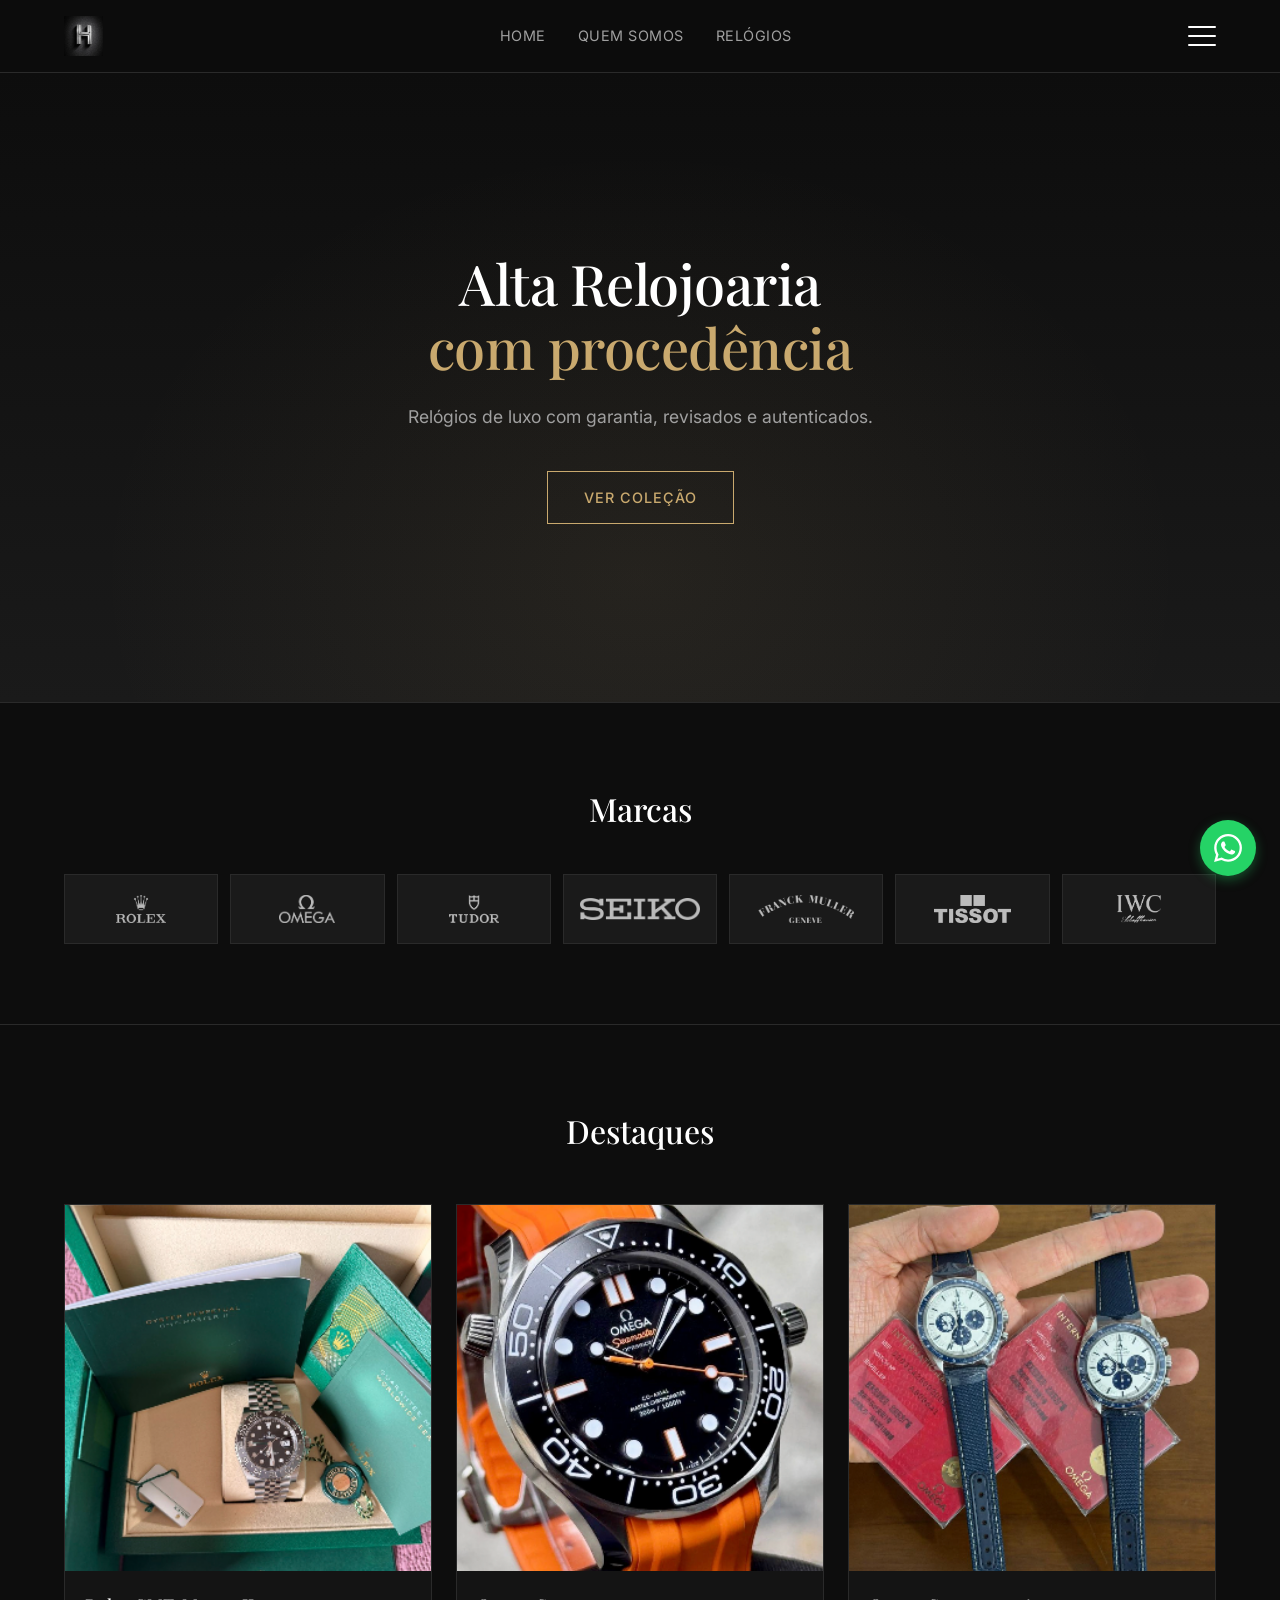
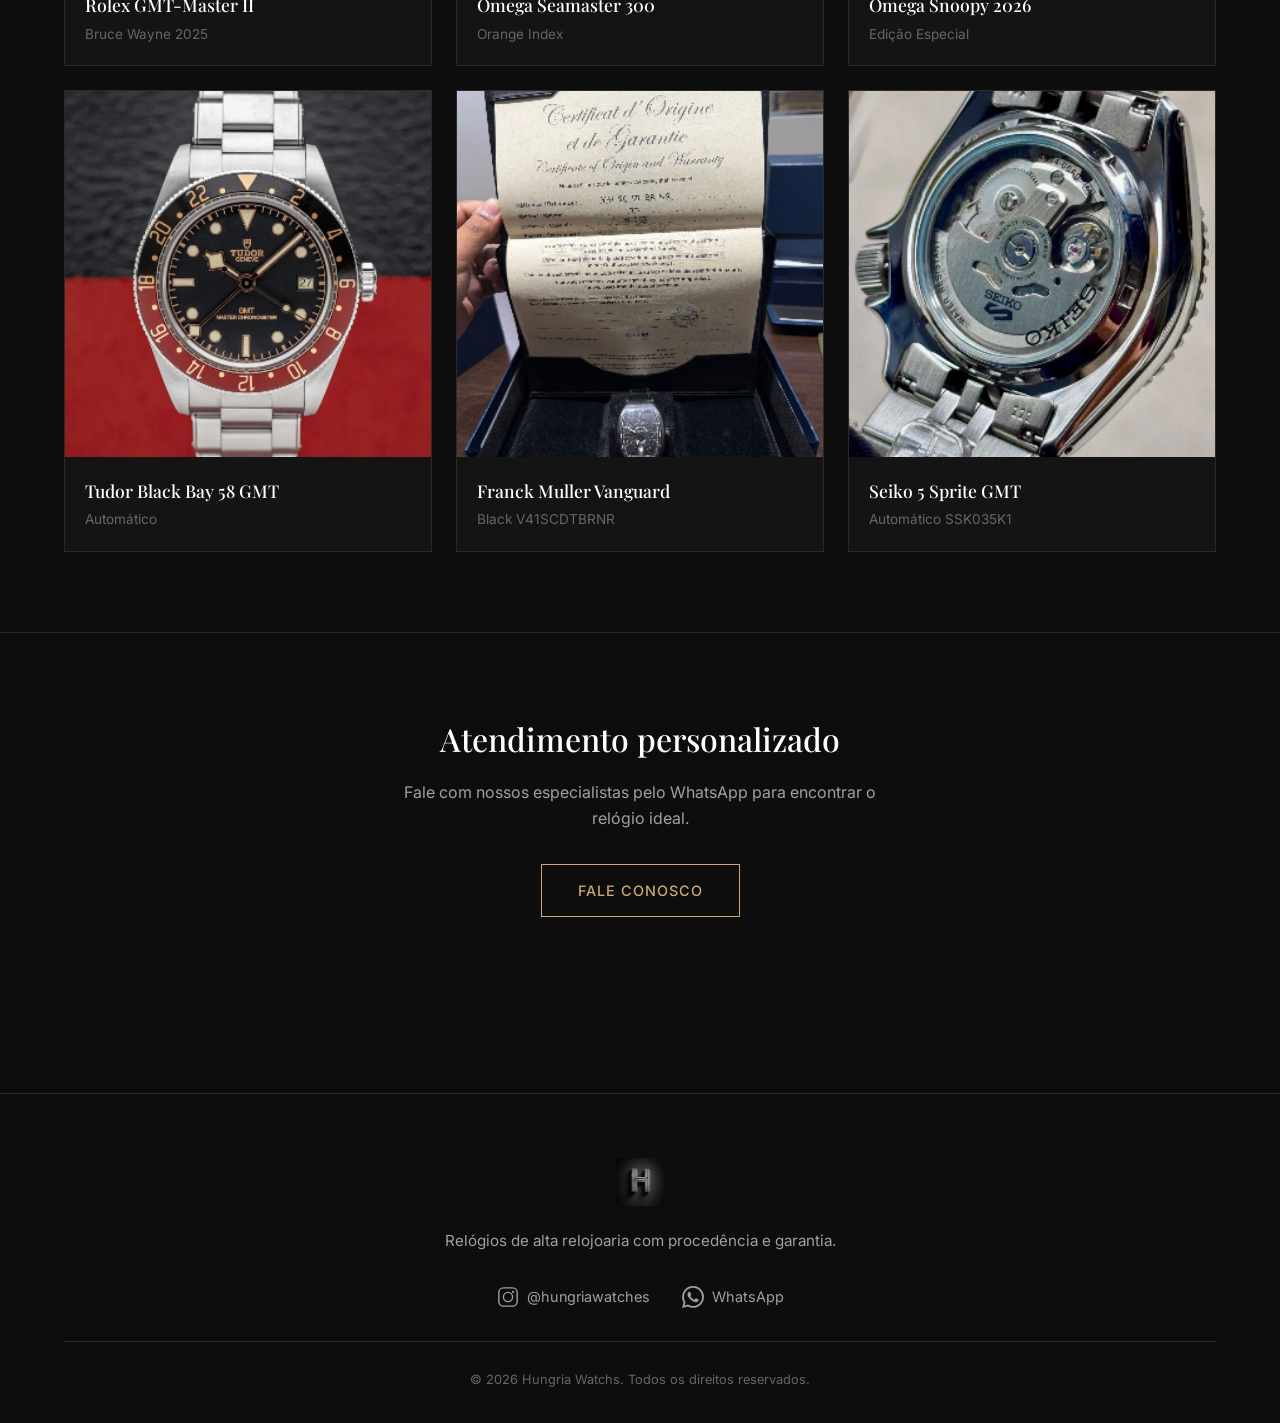
==== commit fffb9aff: "deploy: kdsnunes/web-dogs@f1d387c75d58d67d8ad41003cef3ad92be90b7c4" ====
--- a/index.html
+++ b/index.html
@@ -1,3 +1,3 @@
 <!DOCTYPE html><html lang="pt-BR" data-astro-cid-37fxchfa> <head><meta charset="utf-8"><meta name="viewport" content="width=device-width, initial-scale=1"><title>Hungria Watchs — Alta Relojoaria</title><link rel="preconnect" href="https://fonts.googleapis.com"><link rel="preconnect" href="https://fonts.gstatic.com" crossorigin><link href="https://fonts.googleapis.com/css2?family=Inter:wght@300;400;500;600;700&family=Playfair+Display:wght@400;500;600;700&display=swap" rel="stylesheet"><link rel="stylesheet" href="/_astro/index.CKqka8__.css">
-<style>.hero[data-astro-cid-j7pv25f6]{position:relative;min-height:70vh;display:flex;align-items:center;justify-content:center;background:linear-gradient(180deg,var(--bg-primary) 0%,var(--bg-secondary) 100%);border-bottom:1px solid var(--border);overflow:hidden}.hero[data-astro-cid-j7pv25f6]:before{content:"";position:absolute;inset:0;background:radial-gradient(ellipse at 50% 80%,rgba(201,169,110,.08) 0%,transparent 60%)}.hero-inner[data-astro-cid-j7pv25f6]{text-align:center;position:relative;z-index:1;padding:4rem 2rem}.hero[data-astro-cid-j7pv25f6] h1[data-astro-cid-j7pv25f6]{font-size:3.5rem;line-height:1.15;margin-bottom:1.5rem;letter-spacing:-.5px}.hero[data-astro-cid-j7pv25f6] h1[data-astro-cid-j7pv25f6] span[data-astro-cid-j7pv25f6]{color:var(--accent)}.hero-sub[data-astro-cid-j7pv25f6]{color:var(--text-secondary);font-size:1.1rem;max-width:480px;margin:0 auto 2.5rem}.btn-gold[data-astro-cid-j7pv25f6]{display:inline-block;padding:14px 36px;border:1.5px solid var(--accent);color:var(--accent);font-size:.9rem;font-weight:500;letter-spacing:1px;text-transform:uppercase;transition:all .3s ease}.btn-gold[data-astro-cid-j7pv25f6]:hover{background:var(--accent);color:var(--bg-primary)}.categories[data-astro-cid-j7pv25f6]{padding:5rem 0;border-bottom:1px solid var(--border)}.categories[data-astro-cid-j7pv25f6] h2[data-astro-cid-j7pv25f6]{text-align:center;margin-bottom:2.5rem;font-size:2rem;color:var(--text-primary)}.cat-grid[data-astro-cid-j7pv25f6]{display:grid;grid-template-columns:repeat(2,1fr);gap:12px}@media (min-width: 600px){.cat-grid[data-astro-cid-j7pv25f6]{grid-template-columns:repeat(3,1fr)}}@media (min-width: 900px){.cat-grid[data-astro-cid-j7pv25f6]{grid-template-columns:repeat(6,1fr)}}.cat-item[data-astro-cid-j7pv25f6]{display:flex;align-items:center;justify-content:center;padding:20px 12px;background:var(--bg-secondary);border:1px solid var(--border);transition:all .2s ease;text-align:center}.cat-item[data-astro-cid-j7pv25f6]:hover{border-color:var(--accent);background:#c9a96e0d}.cat-name[data-astro-cid-j7pv25f6]{font-size:.85rem;font-weight:500;letter-spacing:.5px;text-transform:uppercase;color:var(--text-secondary)}.cat-item[data-astro-cid-j7pv25f6]:hover .cat-name[data-astro-cid-j7pv25f6]{color:var(--accent)}.featured[data-astro-cid-j7pv25f6]{padding:5rem 0}.featured[data-astro-cid-j7pv25f6] h2[data-astro-cid-j7pv25f6]{text-align:center;margin-bottom:3rem;font-size:2rem}.product-grid[data-astro-cid-j7pv25f6]{display:grid;grid-template-columns:repeat(1,1fr);gap:24px}@media (min-width: 600px){.product-grid[data-astro-cid-j7pv25f6]{grid-template-columns:repeat(2,1fr)}}@media (min-width: 900px){.product-grid[data-astro-cid-j7pv25f6]{grid-template-columns:repeat(3,1fr)}}.product-card[data-astro-cid-j7pv25f6]{background:var(--bg-card);border:1px solid var(--border);overflow:hidden;transition:border-color .2s ease}.product-card[data-astro-cid-j7pv25f6]:hover{border-color:var(--accent)}.product-img[data-astro-cid-j7pv25f6]{position:relative}.placeholder-img[data-astro-cid-j7pv25f6]{width:100%;aspect-ratio:1;background:linear-gradient(135deg,var(--bg-secondary) 0%,#222 100%);display:flex;align-items:center;justify-content:center}.product-info[data-astro-cid-j7pv25f6]{padding:20px}.product-info[data-astro-cid-j7pv25f6] h3[data-astro-cid-j7pv25f6]{font-family:Playfair Display,serif;font-size:1.1rem;font-weight:500;margin-bottom:4px}.product-desc[data-astro-cid-j7pv25f6]{color:var(--text-muted);font-size:.85rem;margin-bottom:12px}.product-price[data-astro-cid-j7pv25f6]{color:var(--accent);font-size:1.05rem;font-weight:600}.cta[data-astro-cid-j7pv25f6]{padding:5rem 0;text-align:center;border-top:1px solid var(--border)}.cta[data-astro-cid-j7pv25f6] h2[data-astro-cid-j7pv25f6]{font-size:2rem;margin-bottom:1rem}.cta[data-astro-cid-j7pv25f6] p[data-astro-cid-j7pv25f6]{color:var(--text-secondary);margin-bottom:2rem;max-width:480px;margin-left:auto;margin-right:auto}
-</style></head> <body data-astro-cid-37fxchfa> <header class="site-header" data-astro-cid-37fxchfa> <div class="container" data-astro-cid-37fxchfa> <a href="/" class="brand" aria-label="Hungria Watchs - Início" data-astro-cid-37fxchfa> <img src="/logo.png" alt="Hungria Watchs" class="logo" data-astro-cid-37fxchfa> </a> <nav class="nav" data-astro-cid-37fxchfa> <a href="/" data-astro-cid-37fxchfa>Home</a> <a href="/quem-somos" data-astro-cid-37fxchfa>Quem Somos</a> <a href="/relogios" data-astro-cid-37fxchfa>Relógios</a> </nav> <details class="mobile-menu" data-astro-cid-37fxchfa> <summary class="hamburger" aria-label="Menu" data-astro-cid-37fxchfa> <span data-astro-cid-37fxchfa></span><span data-astro-cid-37fxchfa></span><span data-astro-cid-37fxchfa></span> </summary> <nav class="mobile-nav" data-astro-cid-37fxchfa> <a href="/" data-astro-cid-37fxchfa>Home</a> <a href="/quem-somos" data-astro-cid-37fxchfa>Quem Somos</a> <a href="/relogios" data-astro-cid-37fxchfa>Relógios</a> </nav> </details> </div> </header> <main data-astro-cid-37fxchfa>   <section class="hero" data-astro-cid-j7pv25f6> <div class="hero-inner" data-astro-cid-j7pv25f6> <h1 data-astro-cid-j7pv25f6>Alta Relojoaria<br data-astro-cid-j7pv25f6><span data-astro-cid-j7pv25f6>com procedência</span></h1> <p class="hero-sub" data-astro-cid-j7pv25f6>Relógios seminovos de luxo com garantia, revisados e autenticados.</p> <a href="/relogios" class="btn-gold" data-astro-cid-j7pv25f6>Ver Coleção</a> </div> </section>  <section class="categories" data-astro-cid-j7pv25f6> <div class="container" data-astro-cid-j7pv25f6> <h2 data-astro-cid-j7pv25f6>Marcas</h2> <div class="cat-grid" data-astro-cid-j7pv25f6> <a href="/relogios" class="cat-item" data-astro-cid-j7pv25f6> <span class="cat-name" data-astro-cid-j7pv25f6>Rolex</span> </a><a href="/relogios" class="cat-item" data-astro-cid-j7pv25f6> <span class="cat-name" data-astro-cid-j7pv25f6>Audemars Piguet</span> </a><a href="/relogios" class="cat-item" data-astro-cid-j7pv25f6> <span class="cat-name" data-astro-cid-j7pv25f6>Patek Philippe</span> </a><a href="/relogios" class="cat-item" data-astro-cid-j7pv25f6> <span class="cat-name" data-astro-cid-j7pv25f6>Omega</span> </a><a href="/relogios" class="cat-item" data-astro-cid-j7pv25f6> <span class="cat-name" data-astro-cid-j7pv25f6>IWC</span> </a><a href="/relogios" class="cat-item" data-astro-cid-j7pv25f6> <span class="cat-name" data-astro-cid-j7pv25f6>Breitling</span> </a> </div> </div> </section>  <section class="featured" data-astro-cid-j7pv25f6> <div class="container" data-astro-cid-j7pv25f6> <h2 data-astro-cid-j7pv25f6>Destaques</h2> <div class="product-grid" data-astro-cid-j7pv25f6> <article class="product-card" data-astro-cid-j7pv25f6> <div class="product-img" data-astro-cid-j7pv25f6> <div class="placeholder-img" data-astro-cid-j7pv25f6></div> </div> <div class="product-info" data-astro-cid-j7pv25f6> <h3 data-astro-cid-j7pv25f6>Rolex Submariner</h3> <p class="product-desc" data-astro-cid-j7pv25f6>Full Steel 41mm Automático</p> <span class="product-price" data-astro-cid-j7pv25f6>R$ 89.900</span> </div> </article><article class="product-card" data-astro-cid-j7pv25f6> <div class="product-img" data-astro-cid-j7pv25f6> <div class="placeholder-img" data-astro-cid-j7pv25f6></div> </div> <div class="product-info" data-astro-cid-j7pv25f6> <h3 data-astro-cid-j7pv25f6>Audemars Piguet Royal Oak</h3> <p class="product-desc" data-astro-cid-j7pv25f6>Blue Dial 41mm Automático</p> <span class="product-price" data-astro-cid-j7pv25f6>R$ 249.900</span> </div> </article><article class="product-card" data-astro-cid-j7pv25f6> <div class="product-img" data-astro-cid-j7pv25f6> <div class="placeholder-img" data-astro-cid-j7pv25f6></div> </div> <div class="product-info" data-astro-cid-j7pv25f6> <h3 data-astro-cid-j7pv25f6>Omega Speedmaster</h3> <p class="product-desc" data-astro-cid-j7pv25f6>Moonwatch Professional 42mm</p> <span class="product-price" data-astro-cid-j7pv25f6>R$ 45.900</span> </div> </article><article class="product-card" data-astro-cid-j7pv25f6> <div class="product-img" data-astro-cid-j7pv25f6> <div class="placeholder-img" data-astro-cid-j7pv25f6></div> </div> <div class="product-info" data-astro-cid-j7pv25f6> <h3 data-astro-cid-j7pv25f6>IWC Portugieser</h3> <p class="product-desc" data-astro-cid-j7pv25f6>Chronograph 41mm Automático</p> <span class="product-price" data-astro-cid-j7pv25f6>R$ 52.900</span> </div> </article><article class="product-card" data-astro-cid-j7pv25f6> <div class="product-img" data-astro-cid-j7pv25f6> <div class="placeholder-img" data-astro-cid-j7pv25f6></div> </div> <div class="product-info" data-astro-cid-j7pv25f6> <h3 data-astro-cid-j7pv25f6>Patek Philippe Nautilus</h3> <p class="product-desc" data-astro-cid-j7pv25f6>Blue Dial 40mm Automático</p> <span class="product-price" data-astro-cid-j7pv25f6>R$ 599.900</span> </div> </article><article class="product-card" data-astro-cid-j7pv25f6> <div class="product-img" data-astro-cid-j7pv25f6> <div class="placeholder-img" data-astro-cid-j7pv25f6></div> </div> <div class="product-info" data-astro-cid-j7pv25f6> <h3 data-astro-cid-j7pv25f6>Breitling Navitimer</h3> <p class="product-desc" data-astro-cid-j7pv25f6>B01 Chronograph 43mm</p> <span class="product-price" data-astro-cid-j7pv25f6>R$ 38.900</span> </div> </article> </div> </div> </section>  <section class="cta" data-astro-cid-j7pv25f6> <div class="container" data-astro-cid-j7pv25f6> <h2 data-astro-cid-j7pv25f6>Atendimento personalizado</h2> <p data-astro-cid-j7pv25f6>Fale com nossos especialistas pelo WhatsApp para encontrar o relógio ideal.</p> <a href="#" class="btn-gold" data-astro-cid-j7pv25f6>Fale Conosco</a> </div> </section>  </main> <footer class="site-footer" data-astro-cid-37fxchfa> <div class="container" data-astro-cid-37fxchfa> <img src="/logo.png" alt="Hungria Watchs" class="footer-logo" data-astro-cid-37fxchfa> <p data-astro-cid-37fxchfa>Relógios de alta relojoaria com procedência e garantia.</p> <div class="footer-social" data-astro-cid-37fxchfa> <a href="https://www.instagram.com/hungriawatches" target="_blank" rel="noopener" aria-label="Instagram @hungriawatches" class="social-link" data-astro-cid-37fxchfa> <svg width="22" height="22" viewBox="0 0 24 24" fill="none" stroke="currentColor" stroke-width="1.5" stroke-linecap="round" stroke-linejoin="round" data-astro-cid-37fxchfa><rect x="2" y="2" width="20" height="20" rx="5" data-astro-cid-37fxchfa></rect><circle cx="12" cy="12" r="5" data-astro-cid-37fxchfa></circle><circle cx="17.5" cy="6.5" r="1.2" fill="currentColor" stroke="none" data-astro-cid-37fxchfa></circle></svg> <span data-astro-cid-37fxchfa>@hungriawatches</span> </a> <a href="https://wa.me/5547992902838" target="_blank" rel="noopener" class="social-link" data-astro-cid-37fxchfa> <svg width="22" height="22" viewBox="0 0 24 24" fill="currentColor" data-astro-cid-37fxchfa><path d="M17.472 14.382c-.297-.149-1.758-.867-2.03-.967-.273-.099-.471-.148-.67.15-.197.297-.767.966-.94 1.164-.173.199-.347.223-.644.075-.297-.15-1.255-.463-2.39-1.475-.883-.788-1.48-1.761-1.653-2.059-.173-.297-.018-.458.13-.606.134-.133.298-.347.446-.52.149-.174.198-.298.298-.497.099-.198.05-.371-.025-.52-.075-.149-.669-1.612-.916-2.207-.242-.579-.487-.5-.669-.51-.173-.008-.371-.01-.57-.01-.198 0-.52.074-.792.372-.272.297-1.04 1.016-1.04 2.479 0 1.462 1.065 2.875 1.213 3.074.149.198 2.096 3.2 5.077 4.487.709.306 1.262.489 1.694.625.712.227 1.36.195 1.871.118.571-.085 1.758-.719 2.006-1.413.248-.694.248-1.289.173-1.413-.074-.124-.272-.198-.57-.347m-5.421 7.403h-.004a9.87 9.87 0 01-5.031-1.378l-.361-.214-3.741.982.998-3.648-.235-.374a9.86 9.86 0 01-1.51-5.26c.001-5.45 4.436-9.884 9.888-9.884 2.64 0 5.122 1.03 6.988 2.898a9.825 9.825 0 012.893 6.994c-.003 5.45-4.437 9.884-9.885 9.884m8.413-18.297A11.815 11.815 0 0012.05 0C5.495 0 .16 5.335.157 11.892c0 2.096.547 4.142 1.588 5.945L.057 24l6.305-1.654a11.882 11.882 0 005.683 1.448h.005c6.554 0 11.89-5.335 11.893-11.893a11.821 11.821 0 00-3.48-8.413z" data-astro-cid-37fxchfa></path></svg> <span data-astro-cid-37fxchfa>WhatsApp</span> </a> </div> <div class="footer-bottom" data-astro-cid-37fxchfa> <span data-astro-cid-37fxchfa>© 2026 Hungria Watchs. Todos os direitos reservados.</span> </div> </div> </footer> <!-- WhatsApp floating button --> <a href="https://wa.me/5547992902838?text=Ol%C3%A1%2C%20gostaria%20de%20saber%20mais%20sobre%20os%20rel%C3%B3gios!" target="_blank" rel="noopener" class="whatsapp-float" aria-label="Fale conosco pelo WhatsApp" data-astro-cid-37fxchfa> <svg width="28" height="28" viewBox="0 0 24 24" fill="#fff" data-astro-cid-37fxchfa><path d="M17.472 14.382c-.297-.149-1.758-.867-2.03-.967-.273-.099-.471-.148-.67.15-.197.297-.767.966-.94 1.164-.173.199-.347.223-.644.075-.297-.15-1.255-.463-2.39-1.475-.883-.788-1.48-1.761-1.653-2.059-.173-.297-.018-.458.13-.606.134-.133.298-.347.446-.52.149-.174.198-.298.298-.497.099-.198.05-.371-.025-.52-.075-.149-.669-1.612-.916-2.207-.242-.579-.487-.5-.669-.51-.173-.008-.371-.01-.57-.01-.198 0-.52.074-.792.372-.272.297-1.04 1.016-1.04 2.479 0 1.462 1.065 2.875 1.213 3.074.149.198 2.096 3.2 5.077 4.487.709.306 1.262.489 1.694.625.712.227 1.36.195 1.871.118.571-.085 1.758-.719 2.006-1.413.248-.694.248-1.289.173-1.413-.074-.124-.272-.198-.57-.347m-5.421 7.403h-.004a9.87 9.87 0 01-5.031-1.378l-.361-.214-3.741.982.998-3.648-.235-.374a9.86 9.86 0 01-1.51-5.26c.001-5.45 4.436-9.884 9.888-9.884 2.64 0 5.122 1.03 6.988 2.898a9.825 9.825 0 012.893 6.994c-.003 5.45-4.437 9.884-9.885 9.884m8.413-18.297A11.815 11.815 0 0012.05 0C5.495 0 .16 5.335.157 11.892c0 2.096.547 4.142 1.588 5.945L.057 24l6.305-1.654a11.882 11.882 0 005.683 1.448h.005c6.554 0 11.89-5.335 11.893-11.893a11.821 11.821 0 00-3.48-8.413z" data-astro-cid-37fxchfa></path></svg> </a>  </body></html> +<style>.hero[data-astro-cid-j7pv25f6]{position:relative;min-height:70vh;display:flex;align-items:center;justify-content:center;background:linear-gradient(180deg,var(--bg-primary) 0%,var(--bg-secondary) 100%);border-bottom:1px solid var(--border);overflow:hidden}.hero[data-astro-cid-j7pv25f6]:before{content:"";position:absolute;inset:0;background:radial-gradient(ellipse at 50% 80%,rgba(201,169,110,.08) 0%,transparent 60%)}.hero-inner[data-astro-cid-j7pv25f6]{text-align:center;position:relative;z-index:1;padding:4rem 2rem}.hero[data-astro-cid-j7pv25f6] h1[data-astro-cid-j7pv25f6]{font-size:3.5rem;line-height:1.15;margin-bottom:1.5rem;letter-spacing:-.5px}.hero[data-astro-cid-j7pv25f6] h1[data-astro-cid-j7pv25f6] span[data-astro-cid-j7pv25f6]{color:var(--accent)}.hero-sub[data-astro-cid-j7pv25f6]{color:var(--text-secondary);font-size:1.1rem;max-width:480px;margin:0 auto 2.5rem}.btn-gold[data-astro-cid-j7pv25f6]{display:inline-block;padding:14px 36px;border:1.5px solid var(--accent);color:var(--accent);font-size:.9rem;font-weight:500;letter-spacing:1px;text-transform:uppercase;transition:all .3s ease}.btn-gold[data-astro-cid-j7pv25f6]:hover{background:var(--accent);color:var(--bg-primary)}.categories[data-astro-cid-j7pv25f6]{padding:5rem 0;border-bottom:1px solid var(--border)}.categories[data-astro-cid-j7pv25f6] h2[data-astro-cid-j7pv25f6]{text-align:center;margin-bottom:2.5rem;font-size:2rem}.cat-grid[data-astro-cid-j7pv25f6]{display:grid;grid-template-columns:repeat(2,1fr);gap:12px}@media (min-width: 600px){.cat-grid[data-astro-cid-j7pv25f6]{grid-template-columns:repeat(4,1fr)}}@media (min-width: 900px){.cat-grid[data-astro-cid-j7pv25f6]{grid-template-columns:repeat(7,1fr)}}.cat-item[data-astro-cid-j7pv25f6]{display:flex;align-items:center;justify-content:center;padding:20px 16px;background:var(--bg-secondary);border:1px solid var(--border);transition:all .2s ease}.cat-item[data-astro-cid-j7pv25f6]:hover{border-color:var(--accent);background:#c9a96e0d}.brand-logo[data-astro-cid-j7pv25f6]{height:28px;width:auto;max-width:100%;object-fit:contain;filter:brightness(0) invert(1);opacity:.7;transition:opacity .2s ease}.cat-item[data-astro-cid-j7pv25f6]:hover .brand-logo[data-astro-cid-j7pv25f6]{opacity:1}.featured[data-astro-cid-j7pv25f6]{padding:5rem 0}.featured[data-astro-cid-j7pv25f6] h2[data-astro-cid-j7pv25f6]{text-align:center;margin-bottom:3rem;font-size:2rem}.product-grid[data-astro-cid-j7pv25f6]{display:grid;grid-template-columns:1fr;gap:24px}@media (min-width: 600px){.product-grid[data-astro-cid-j7pv25f6]{grid-template-columns:repeat(2,1fr)}}@media (min-width: 900px){.product-grid[data-astro-cid-j7pv25f6]{grid-template-columns:repeat(3,1fr)}}.product-card[data-astro-cid-j7pv25f6]{background:var(--bg-card);border:1px solid var(--border);overflow:hidden;transition:border-color .2s ease}.product-card[data-astro-cid-j7pv25f6]:hover{border-color:var(--accent)}.product-img[data-astro-cid-j7pv25f6]{aspect-ratio:1;overflow:hidden;background:var(--bg-secondary);display:flex;align-items:center;justify-content:center}.product-img[data-astro-cid-j7pv25f6] img[data-astro-cid-j7pv25f6]{width:100%;height:100%;object-fit:cover;transition:transform .3s ease}.product-card[data-astro-cid-j7pv25f6]:hover .product-img[data-astro-cid-j7pv25f6] img[data-astro-cid-j7pv25f6]{transform:scale(1.03)}.product-info[data-astro-cid-j7pv25f6]{padding:20px}.product-info[data-astro-cid-j7pv25f6] h3[data-astro-cid-j7pv25f6]{font-family:Playfair Display,serif;font-size:1.1rem;font-weight:500;margin-bottom:4px}.product-desc[data-astro-cid-j7pv25f6]{color:var(--text-muted);font-size:.85rem}.cta[data-astro-cid-j7pv25f6]{padding:5rem 0;text-align:center;border-top:1px solid var(--border)}.cta[data-astro-cid-j7pv25f6] h2[data-astro-cid-j7pv25f6]{font-size:2rem;margin-bottom:1rem}.cta[data-astro-cid-j7pv25f6] p[data-astro-cid-j7pv25f6]{color:var(--text-secondary);margin-bottom:2rem;max-width:480px;margin-left:auto;margin-right:auto}
+</style></head> <body data-astro-cid-37fxchfa> <header class="site-header" data-astro-cid-37fxchfa> <div class="container" data-astro-cid-37fxchfa> <a href="/" class="brand" aria-label="Hungria Watchs - Início" data-astro-cid-37fxchfa> <img src="/logo.png" alt="Hungria Watchs" class="logo" data-astro-cid-37fxchfa> </a> <nav class="nav" data-astro-cid-37fxchfa> <a href="/" data-astro-cid-37fxchfa>Home</a> <a href="/quem-somos" data-astro-cid-37fxchfa>Quem Somos</a> <a href="/relogios" data-astro-cid-37fxchfa>Relógios</a> </nav> <details class="mobile-menu" data-astro-cid-37fxchfa> <summary class="hamburger" aria-label="Menu" data-astro-cid-37fxchfa> <span data-astro-cid-37fxchfa></span><span data-astro-cid-37fxchfa></span><span data-astro-cid-37fxchfa></span> </summary> <nav class="mobile-nav" data-astro-cid-37fxchfa> <a href="/" data-astro-cid-37fxchfa>Home</a> <a href="/quem-somos" data-astro-cid-37fxchfa>Quem Somos</a> <a href="/relogios" data-astro-cid-37fxchfa>Relógios</a> </nav> </details> </div> </header> <main data-astro-cid-37fxchfa>   <section class="hero" data-astro-cid-j7pv25f6> <div class="hero-inner" data-astro-cid-j7pv25f6> <h1 data-astro-cid-j7pv25f6>Alta Relojoaria<br data-astro-cid-j7pv25f6><span data-astro-cid-j7pv25f6>com procedência</span></h1> <p class="hero-sub" data-astro-cid-j7pv25f6>Relógios de luxo com garantia, revisados e autenticados.</p> <a href="/relogios" class="btn-gold" data-astro-cid-j7pv25f6>Ver Coleção</a> </div> </section>  <section class="categories" data-astro-cid-j7pv25f6> <div class="container" data-astro-cid-j7pv25f6> <h2 data-astro-cid-j7pv25f6>Marcas</h2> <div class="cat-grid" data-astro-cid-j7pv25f6> <a href="/relogios" class="cat-item" data-astro-cid-j7pv25f6> <img src="/brands/rolex.png" alt="Rolex" class="brand-logo" data-astro-cid-j7pv25f6> </a><a href="/relogios" class="cat-item" data-astro-cid-j7pv25f6> <img src="/brands/omega.png" alt="Omega" class="brand-logo" data-astro-cid-j7pv25f6> </a><a href="/relogios" class="cat-item" data-astro-cid-j7pv25f6> <img src="/brands/tudor-watches.png" alt="Tudor" class="brand-logo" data-astro-cid-j7pv25f6> </a><a href="/relogios" class="cat-item" data-astro-cid-j7pv25f6> <img src="/brands/seiko.png" alt="Seiko" class="brand-logo" data-astro-cid-j7pv25f6> </a><a href="/relogios" class="cat-item" data-astro-cid-j7pv25f6> <img src="/brands/franck-muller-geneve.png" alt="Franck Muller" class="brand-logo" data-astro-cid-j7pv25f6> </a><a href="/relogios" class="cat-item" data-astro-cid-j7pv25f6> <img src="/brands/tissot.png" alt="Tissot" class="brand-logo" data-astro-cid-j7pv25f6> </a><a href="/relogios" class="cat-item" data-astro-cid-j7pv25f6> <img src="/brands/iwc-schaffhausen.png" alt="IWC" class="brand-logo" data-astro-cid-j7pv25f6> </a> </div> </div> </section>  <section class="featured" data-astro-cid-j7pv25f6> <div class="container" data-astro-cid-j7pv25f6> <h2 data-astro-cid-j7pv25f6>Destaques</h2> <div class="product-grid" data-astro-cid-j7pv25f6> <article class="product-card" data-astro-cid-j7pv25f6> <div class="product-img" data-astro-cid-j7pv25f6> <img src="/watches/rolex-rolex-gmt-master-ii-bruce-wayne-2025-00.png" alt="Rolex GMT-Master II" loading="lazy" data-astro-cid-j7pv25f6> </div> <div class="product-info" data-astro-cid-j7pv25f6> <h3 data-astro-cid-j7pv25f6>Rolex GMT-Master II</h3> <p class="product-desc" data-astro-cid-j7pv25f6>Bruce Wayne 2025</p> </div> </article><article class="product-card" data-astro-cid-j7pv25f6> <div class="product-img" data-astro-cid-j7pv25f6> <img src="/watches/omega-seamaster-omega-seamaster-300-orange-index-00.png" alt="Omega Seamaster 300" loading="lazy" data-astro-cid-j7pv25f6> </div> <div class="product-info" data-astro-cid-j7pv25f6> <h3 data-astro-cid-j7pv25f6>Omega Seamaster 300</h3> <p class="product-desc" data-astro-cid-j7pv25f6>Orange Index</p> </div> </article><article class="product-card" data-astro-cid-j7pv25f6> <div class="product-img" data-astro-cid-j7pv25f6> <img src="/watches/omega-snoopy-omega-snoopy-2026.png" alt="Omega Snoopy 2026" loading="lazy" data-astro-cid-j7pv25f6> </div> <div class="product-info" data-astro-cid-j7pv25f6> <h3 data-astro-cid-j7pv25f6>Omega Snoopy 2026</h3> <p class="product-desc" data-astro-cid-j7pv25f6>Edição Especial</p> </div> </article><article class="product-card" data-astro-cid-j7pv25f6> <div class="product-img" data-astro-cid-j7pv25f6> <img src="/watches/tudor-tudor-black-bay-58-gmt-00.png" alt="Tudor Black Bay 58 GMT" loading="lazy" data-astro-cid-j7pv25f6> </div> <div class="product-info" data-astro-cid-j7pv25f6> <h3 data-astro-cid-j7pv25f6>Tudor Black Bay 58 GMT</h3> <p class="product-desc" data-astro-cid-j7pv25f6>Automático</p> </div> </article><article class="product-card" data-astro-cid-j7pv25f6> <div class="product-img" data-astro-cid-j7pv25f6> <img src="/watches/frank-muller-frank-muller-vanguard-black-v41scdtbrnr-00.png" alt="Franck Muller Vanguard" loading="lazy" data-astro-cid-j7pv25f6> </div> <div class="product-info" data-astro-cid-j7pv25f6> <h3 data-astro-cid-j7pv25f6>Franck Muller Vanguard</h3> <p class="product-desc" data-astro-cid-j7pv25f6>Black V41SCDTBRNR</p> </div> </article><article class="product-card" data-astro-cid-j7pv25f6> <div class="product-img" data-astro-cid-j7pv25f6> <img src="/watches/seiko-seiko-5-seiko-5-sprite-gmt-automatic-mens-ssk035k1-00.png" alt="Seiko 5 Sprite GMT" loading="lazy" data-astro-cid-j7pv25f6> </div> <div class="product-info" data-astro-cid-j7pv25f6> <h3 data-astro-cid-j7pv25f6>Seiko 5 Sprite GMT</h3> <p class="product-desc" data-astro-cid-j7pv25f6>Automático SSK035K1</p> </div> </article> </div> </div> </section>  <section class="cta" data-astro-cid-j7pv25f6> <div class="container" data-astro-cid-j7pv25f6> <h2 data-astro-cid-j7pv25f6>Atendimento personalizado</h2> <p data-astro-cid-j7pv25f6>Fale com nossos especialistas pelo WhatsApp para encontrar o relógio ideal.</p> <a href="https://wa.me/5547992902838?text=Ol%C3%A1%2C%20gostaria%20de%20saber%20mais%20sobre%20os%20rel%C3%B3gios!" class="btn-gold" target="_blank" rel="noopener" data-astro-cid-j7pv25f6>Fale Conosco</a> </div> </section>  </main> <footer class="site-footer" data-astro-cid-37fxchfa> <div class="container" data-astro-cid-37fxchfa> <img src="/logo.png" alt="Hungria Watchs" class="footer-logo" data-astro-cid-37fxchfa> <p data-astro-cid-37fxchfa>Relógios de alta relojoaria com procedência e garantia.</p> <div class="footer-social" data-astro-cid-37fxchfa> <a href="https://www.instagram.com/hungriawatches" target="_blank" rel="noopener" aria-label="Instagram @hungriawatches" class="social-link" data-astro-cid-37fxchfa> <svg width="22" height="22" viewBox="0 0 24 24" fill="none" stroke="currentColor" stroke-width="1.5" stroke-linecap="round" stroke-linejoin="round" data-astro-cid-37fxchfa><rect x="2" y="2" width="20" height="20" rx="5" data-astro-cid-37fxchfa></rect><circle cx="12" cy="12" r="5" data-astro-cid-37fxchfa></circle><circle cx="17.5" cy="6.5" r="1.2" fill="currentColor" stroke="none" data-astro-cid-37fxchfa></circle></svg> <span data-astro-cid-37fxchfa>@hungriawatches</span> </a> <a href="https://wa.me/5547992902838" target="_blank" rel="noopener" class="social-link" data-astro-cid-37fxchfa> <svg width="22" height="22" viewBox="0 0 24 24" fill="currentColor" data-astro-cid-37fxchfa><path d="M17.472 14.382c-.297-.149-1.758-.867-2.03-.967-.273-.099-.471-.148-.67.15-.197.297-.767.966-.94 1.164-.173.199-.347.223-.644.075-.297-.15-1.255-.463-2.39-1.475-.883-.788-1.48-1.761-1.653-2.059-.173-.297-.018-.458.13-.606.134-.133.298-.347.446-.52.149-.174.198-.298.298-.497.099-.198.05-.371-.025-.52-.075-.149-.669-1.612-.916-2.207-.242-.579-.487-.5-.669-.51-.173-.008-.371-.01-.57-.01-.198 0-.52.074-.792.372-.272.297-1.04 1.016-1.04 2.479 0 1.462 1.065 2.875 1.213 3.074.149.198 2.096 3.2 5.077 4.487.709.306 1.262.489 1.694.625.712.227 1.36.195 1.871.118.571-.085 1.758-.719 2.006-1.413.248-.694.248-1.289.173-1.413-.074-.124-.272-.198-.57-.347m-5.421 7.403h-.004a9.87 9.87 0 01-5.031-1.378l-.361-.214-3.741.982.998-3.648-.235-.374a9.86 9.86 0 01-1.51-5.26c.001-5.45 4.436-9.884 9.888-9.884 2.64 0 5.122 1.03 6.988 2.898a9.825 9.825 0 012.893 6.994c-.003 5.45-4.437 9.884-9.885 9.884m8.413-18.297A11.815 11.815 0 0012.05 0C5.495 0 .16 5.335.157 11.892c0 2.096.547 4.142 1.588 5.945L.057 24l6.305-1.654a11.882 11.882 0 005.683 1.448h.005c6.554 0 11.89-5.335 11.893-11.893a11.821 11.821 0 00-3.48-8.413z" data-astro-cid-37fxchfa></path></svg> <span data-astro-cid-37fxchfa>WhatsApp</span> </a> </div> <div class="footer-bottom" data-astro-cid-37fxchfa> <span data-astro-cid-37fxchfa>© 2026 Hungria Watchs. Todos os direitos reservados.</span> </div> </div> </footer> <!-- WhatsApp floating button --> <a href="https://wa.me/5547992902838?text=Ol%C3%A1%2C%20gostaria%20de%20saber%20mais%20sobre%20os%20rel%C3%B3gios!" target="_blank" rel="noopener" class="whatsapp-float" aria-label="Fale conosco pelo WhatsApp" data-astro-cid-37fxchfa> <svg width="28" height="28" viewBox="0 0 24 24" fill="#fff" data-astro-cid-37fxchfa><path d="M17.472 14.382c-.297-.149-1.758-.867-2.03-.967-.273-.099-.471-.148-.67.15-.197.297-.767.966-.94 1.164-.173.199-.347.223-.644.075-.297-.15-1.255-.463-2.39-1.475-.883-.788-1.48-1.761-1.653-2.059-.173-.297-.018-.458.13-.606.134-.133.298-.347.446-.52.149-.174.198-.298.298-.497.099-.198.05-.371-.025-.52-.075-.149-.669-1.612-.916-2.207-.242-.579-.487-.5-.669-.51-.173-.008-.371-.01-.57-.01-.198 0-.52.074-.792.372-.272.297-1.04 1.016-1.04 2.479 0 1.462 1.065 2.875 1.213 3.074.149.198 2.096 3.2 5.077 4.487.709.306 1.262.489 1.694.625.712.227 1.36.195 1.871.118.571-.085 1.758-.719 2.006-1.413.248-.694.248-1.289.173-1.413-.074-.124-.272-.198-.57-.347m-5.421 7.403h-.004a9.87 9.87 0 01-5.031-1.378l-.361-.214-3.741.982.998-3.648-.235-.374a9.86 9.86 0 01-1.51-5.26c.001-5.45 4.436-9.884 9.888-9.884 2.64 0 5.122 1.03 6.988 2.898a9.825 9.825 0 012.893 6.994c-.003 5.45-4.437 9.884-9.885 9.884m8.413-18.297A11.815 11.815 0 0012.05 0C5.495 0 .16 5.335.157 11.892c0 2.096.547 4.142 1.588 5.945L.057 24l6.305-1.654a11.882 11.882 0 005.683 1.448h.005c6.554 0 11.89-5.335 11.893-11.893a11.821 11.821 0 00-3.48-8.413z" data-astro-cid-37fxchfa></path></svg> </a>  </body></html> 
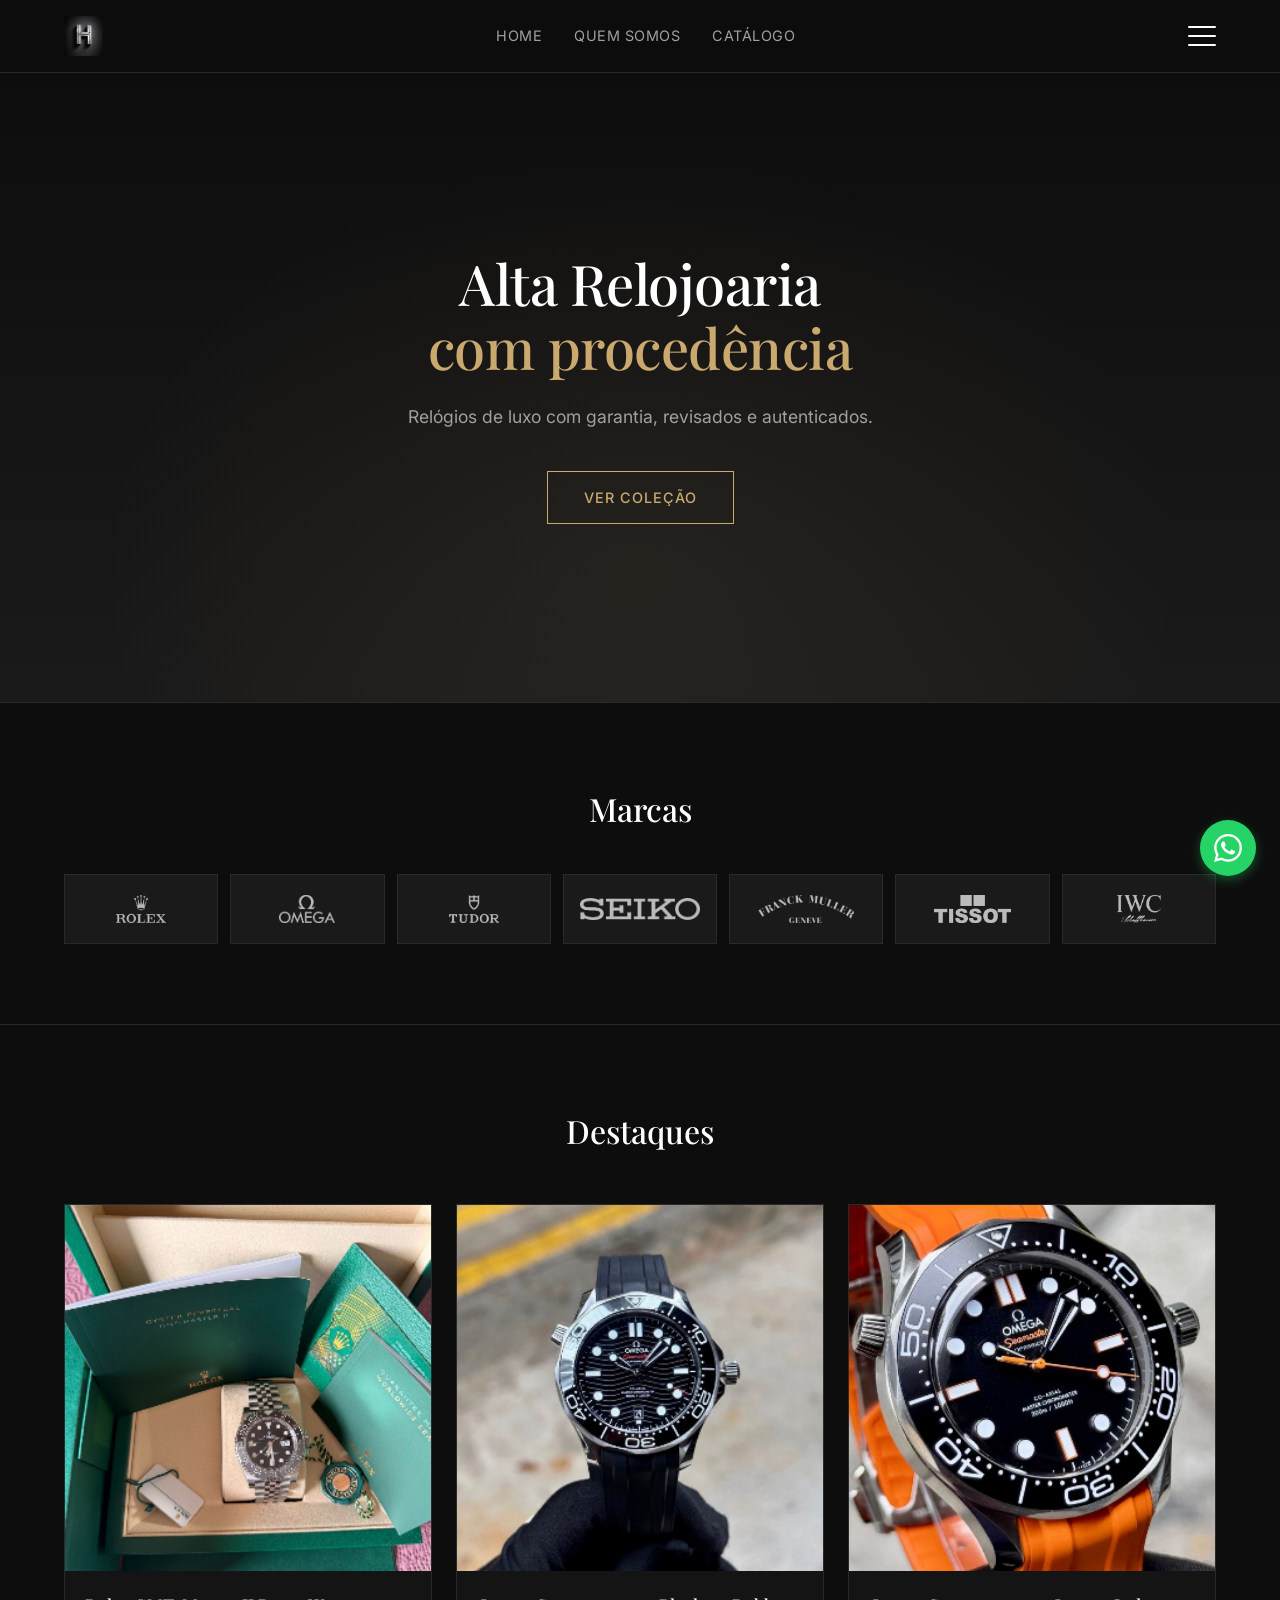
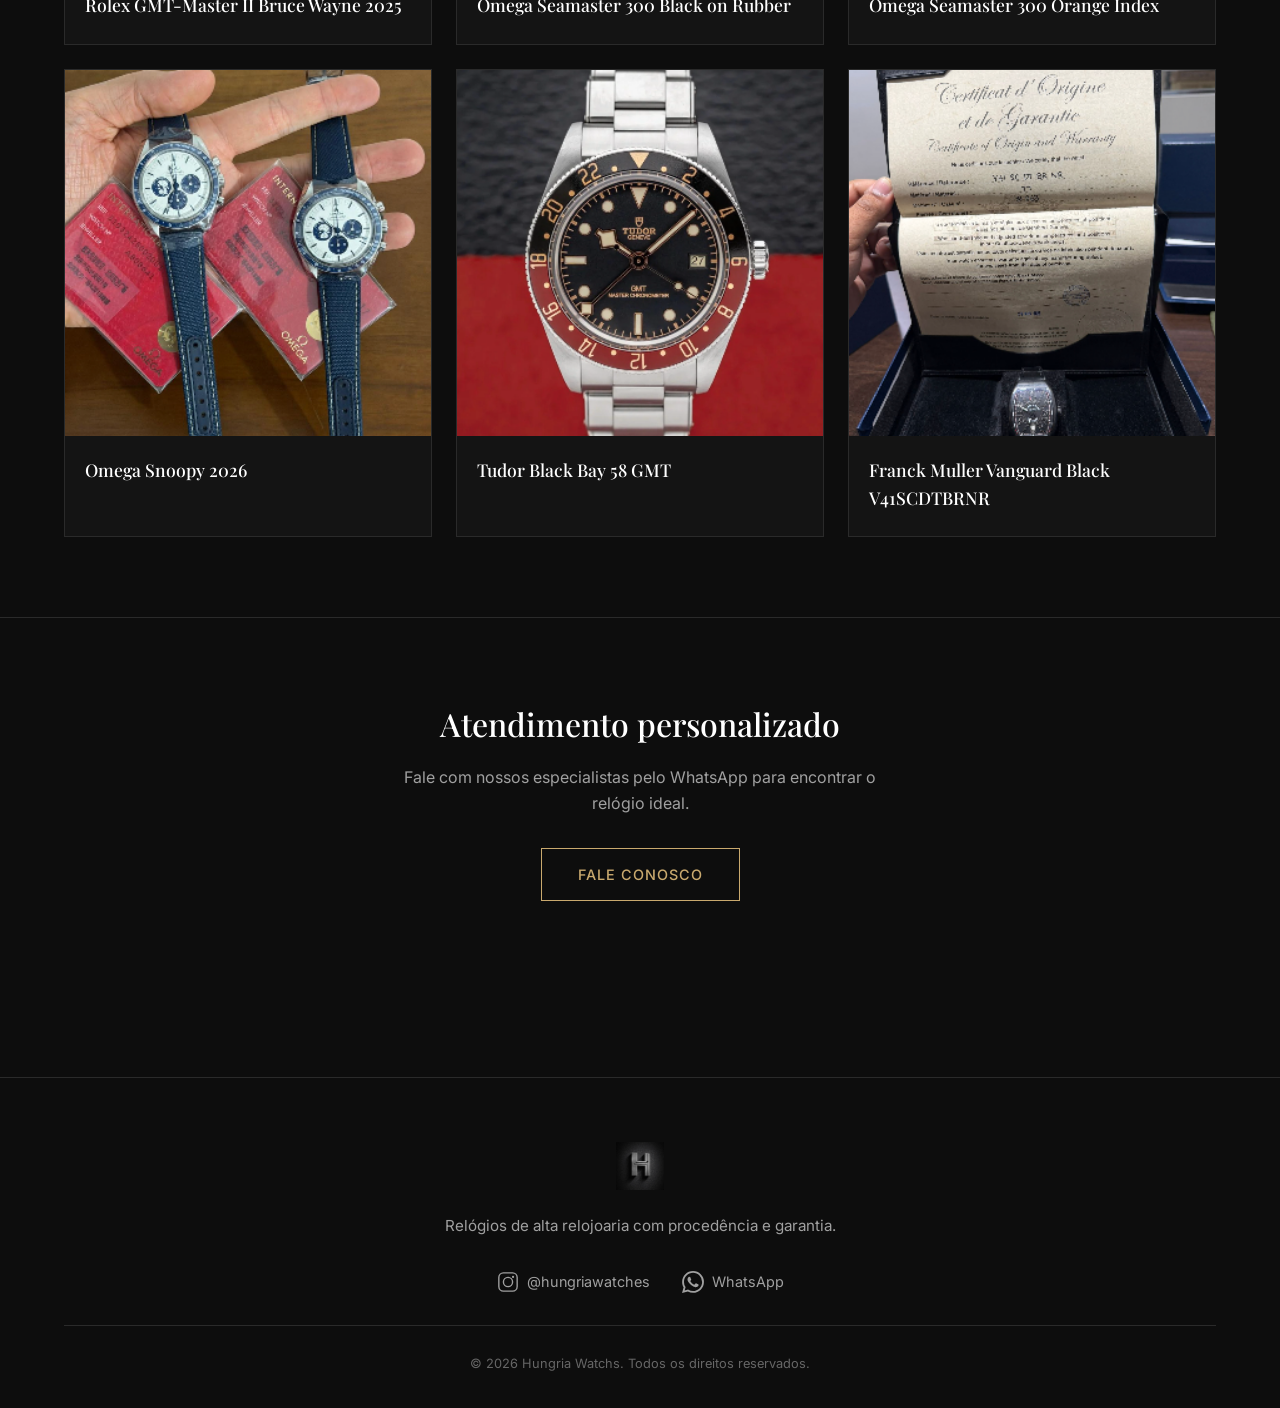
==== commit 93e35e43: "deploy: kdsnunes/web-dogs@6b916eaa29cbd878d8141bea843baa8d9bd5fa38" ====
--- a/index.html
+++ b/index.html
@@ -1,3 +1,3 @@
-<!DOCTYPE html><html lang="pt-BR" data-astro-cid-37fxchfa> <head><meta charset="utf-8"><meta name="viewport" content="width=device-width, initial-scale=1"><title>Hungria Watchs — Alta Relojoaria</title><link rel="preconnect" href="https://fonts.googleapis.com"><link rel="preconnect" href="https://fonts.gstatic.com" crossorigin><link href="https://fonts.googleapis.com/css2?family=Inter:wght@300;400;500;600;700&family=Playfair+Display:wght@400;500;600;700&display=swap" rel="stylesheet"><link rel="stylesheet" href="/_astro/index.CKqka8__.css">
-<style>.hero[data-astro-cid-j7pv25f6]{position:relative;min-height:70vh;display:flex;align-items:center;justify-content:center;background:linear-gradient(180deg,var(--bg-primary) 0%,var(--bg-secondary) 100%);border-bottom:1px solid var(--border);overflow:hidden}.hero[data-astro-cid-j7pv25f6]:before{content:"";position:absolute;inset:0;background:radial-gradient(ellipse at 50% 80%,rgba(201,169,110,.08) 0%,transparent 60%)}.hero-inner[data-astro-cid-j7pv25f6]{text-align:center;position:relative;z-index:1;padding:4rem 2rem}.hero[data-astro-cid-j7pv25f6] h1[data-astro-cid-j7pv25f6]{font-size:3.5rem;line-height:1.15;margin-bottom:1.5rem;letter-spacing:-.5px}.hero[data-astro-cid-j7pv25f6] h1[data-astro-cid-j7pv25f6] span[data-astro-cid-j7pv25f6]{color:var(--accent)}.hero-sub[data-astro-cid-j7pv25f6]{color:var(--text-secondary);font-size:1.1rem;max-width:480px;margin:0 auto 2.5rem}.btn-gold[data-astro-cid-j7pv25f6]{display:inline-block;padding:14px 36px;border:1.5px solid var(--accent);color:var(--accent);font-size:.9rem;font-weight:500;letter-spacing:1px;text-transform:uppercase;transition:all .3s ease}.btn-gold[data-astro-cid-j7pv25f6]:hover{background:var(--accent);color:var(--bg-primary)}.categories[data-astro-cid-j7pv25f6]{padding:5rem 0;border-bottom:1px solid var(--border)}.categories[data-astro-cid-j7pv25f6] h2[data-astro-cid-j7pv25f6]{text-align:center;margin-bottom:2.5rem;font-size:2rem}.cat-grid[data-astro-cid-j7pv25f6]{display:grid;grid-template-columns:repeat(2,1fr);gap:12px}@media (min-width: 600px){.cat-grid[data-astro-cid-j7pv25f6]{grid-template-columns:repeat(4,1fr)}}@media (min-width: 900px){.cat-grid[data-astro-cid-j7pv25f6]{grid-template-columns:repeat(7,1fr)}}.cat-item[data-astro-cid-j7pv25f6]{display:flex;align-items:center;justify-content:center;padding:20px 16px;background:var(--bg-secondary);border:1px solid var(--border);transition:all .2s ease}.cat-item[data-astro-cid-j7pv25f6]:hover{border-color:var(--accent);background:#c9a96e0d}.brand-logo[data-astro-cid-j7pv25f6]{height:28px;width:auto;max-width:100%;object-fit:contain;filter:brightness(0) invert(1);opacity:.7;transition:opacity .2s ease}.cat-item[data-astro-cid-j7pv25f6]:hover .brand-logo[data-astro-cid-j7pv25f6]{opacity:1}.featured[data-astro-cid-j7pv25f6]{padding:5rem 0}.featured[data-astro-cid-j7pv25f6] h2[data-astro-cid-j7pv25f6]{text-align:center;margin-bottom:3rem;font-size:2rem}.product-grid[data-astro-cid-j7pv25f6]{display:grid;grid-template-columns:1fr;gap:24px}@media (min-width: 600px){.product-grid[data-astro-cid-j7pv25f6]{grid-template-columns:repeat(2,1fr)}}@media (min-width: 900px){.product-grid[data-astro-cid-j7pv25f6]{grid-template-columns:repeat(3,1fr)}}.product-card[data-astro-cid-j7pv25f6]{background:var(--bg-card);border:1px solid var(--border);overflow:hidden;transition:border-color .2s ease}.product-card[data-astro-cid-j7pv25f6]:hover{border-color:var(--accent)}.product-img[data-astro-cid-j7pv25f6]{aspect-ratio:1;overflow:hidden;background:var(--bg-secondary);display:flex;align-items:center;justify-content:center}.product-img[data-astro-cid-j7pv25f6] img[data-astro-cid-j7pv25f6]{width:100%;height:100%;object-fit:cover;transition:transform .3s ease}.product-card[data-astro-cid-j7pv25f6]:hover .product-img[data-astro-cid-j7pv25f6] img[data-astro-cid-j7pv25f6]{transform:scale(1.03)}.product-info[data-astro-cid-j7pv25f6]{padding:20px}.product-info[data-astro-cid-j7pv25f6] h3[data-astro-cid-j7pv25f6]{font-family:Playfair Display,serif;font-size:1.1rem;font-weight:500;margin-bottom:4px}.product-desc[data-astro-cid-j7pv25f6]{color:var(--text-muted);font-size:.85rem}.cta[data-astro-cid-j7pv25f6]{padding:5rem 0;text-align:center;border-top:1px solid var(--border)}.cta[data-astro-cid-j7pv25f6] h2[data-astro-cid-j7pv25f6]{font-size:2rem;margin-bottom:1rem}.cta[data-astro-cid-j7pv25f6] p[data-astro-cid-j7pv25f6]{color:var(--text-secondary);margin-bottom:2rem;max-width:480px;margin-left:auto;margin-right:auto}
-</style></head> <body data-astro-cid-37fxchfa> <header class="site-header" data-astro-cid-37fxchfa> <div class="container" data-astro-cid-37fxchfa> <a href="/" class="brand" aria-label="Hungria Watchs - Início" data-astro-cid-37fxchfa> <img src="/logo.png" alt="Hungria Watchs" class="logo" data-astro-cid-37fxchfa> </a> <nav class="nav" data-astro-cid-37fxchfa> <a href="/" data-astro-cid-37fxchfa>Home</a> <a href="/quem-somos" data-astro-cid-37fxchfa>Quem Somos</a> <a href="/relogios" data-astro-cid-37fxchfa>Relógios</a> </nav> <details class="mobile-menu" data-astro-cid-37fxchfa> <summary class="hamburger" aria-label="Menu" data-astro-cid-37fxchfa> <span data-astro-cid-37fxchfa></span><span data-astro-cid-37fxchfa></span><span data-astro-cid-37fxchfa></span> </summary> <nav class="mobile-nav" data-astro-cid-37fxchfa> <a href="/" data-astro-cid-37fxchfa>Home</a> <a href="/quem-somos" data-astro-cid-37fxchfa>Quem Somos</a> <a href="/relogios" data-astro-cid-37fxchfa>Relógios</a> </nav> </details> </div> </header> <main data-astro-cid-37fxchfa>   <section class="hero" data-astro-cid-j7pv25f6> <div class="hero-inner" data-astro-cid-j7pv25f6> <h1 data-astro-cid-j7pv25f6>Alta Relojoaria<br data-astro-cid-j7pv25f6><span data-astro-cid-j7pv25f6>com procedência</span></h1> <p class="hero-sub" data-astro-cid-j7pv25f6>Relógios de luxo com garantia, revisados e autenticados.</p> <a href="/relogios" class="btn-gold" data-astro-cid-j7pv25f6>Ver Coleção</a> </div> </section>  <section class="categories" data-astro-cid-j7pv25f6> <div class="container" data-astro-cid-j7pv25f6> <h2 data-astro-cid-j7pv25f6>Marcas</h2> <div class="cat-grid" data-astro-cid-j7pv25f6> <a href="/relogios" class="cat-item" data-astro-cid-j7pv25f6> <img src="/brands/rolex.png" alt="Rolex" class="brand-logo" data-astro-cid-j7pv25f6> </a><a href="/relogios" class="cat-item" data-astro-cid-j7pv25f6> <img src="/brands/omega.png" alt="Omega" class="brand-logo" data-astro-cid-j7pv25f6> </a><a href="/relogios" class="cat-item" data-astro-cid-j7pv25f6> <img src="/brands/tudor-watches.png" alt="Tudor" class="brand-logo" data-astro-cid-j7pv25f6> </a><a href="/relogios" class="cat-item" data-astro-cid-j7pv25f6> <img src="/brands/seiko.png" alt="Seiko" class="brand-logo" data-astro-cid-j7pv25f6> </a><a href="/relogios" class="cat-item" data-astro-cid-j7pv25f6> <img src="/brands/franck-muller-geneve.png" alt="Franck Muller" class="brand-logo" data-astro-cid-j7pv25f6> </a><a href="/relogios" class="cat-item" data-astro-cid-j7pv25f6> <img src="/brands/tissot.png" alt="Tissot" class="brand-logo" data-astro-cid-j7pv25f6> </a><a href="/relogios" class="cat-item" data-astro-cid-j7pv25f6> <img src="/brands/iwc-schaffhausen.png" alt="IWC" class="brand-logo" data-astro-cid-j7pv25f6> </a> </div> </div> </section>  <section class="featured" data-astro-cid-j7pv25f6> <div class="container" data-astro-cid-j7pv25f6> <h2 data-astro-cid-j7pv25f6>Destaques</h2> <div class="product-grid" data-astro-cid-j7pv25f6> <article class="product-card" data-astro-cid-j7pv25f6> <div class="product-img" data-astro-cid-j7pv25f6> <img src="/watches/rolex-rolex-gmt-master-ii-bruce-wayne-2025-00.png" alt="Rolex GMT-Master II" loading="lazy" data-astro-cid-j7pv25f6> </div> <div class="product-info" data-astro-cid-j7pv25f6> <h3 data-astro-cid-j7pv25f6>Rolex GMT-Master II</h3> <p class="product-desc" data-astro-cid-j7pv25f6>Bruce Wayne 2025</p> </div> </article><article class="product-card" data-astro-cid-j7pv25f6> <div class="product-img" data-astro-cid-j7pv25f6> <img src="/watches/omega-seamaster-omega-seamaster-300-orange-index-00.png" alt="Omega Seamaster 300" loading="lazy" data-astro-cid-j7pv25f6> </div> <div class="product-info" data-astro-cid-j7pv25f6> <h3 data-astro-cid-j7pv25f6>Omega Seamaster 300</h3> <p class="product-desc" data-astro-cid-j7pv25f6>Orange Index</p> </div> </article><article class="product-card" data-astro-cid-j7pv25f6> <div class="product-img" data-astro-cid-j7pv25f6> <img src="/watches/omega-snoopy-omega-snoopy-2026.png" alt="Omega Snoopy 2026" loading="lazy" data-astro-cid-j7pv25f6> </div> <div class="product-info" data-astro-cid-j7pv25f6> <h3 data-astro-cid-j7pv25f6>Omega Snoopy 2026</h3> <p class="product-desc" data-astro-cid-j7pv25f6>Edição Especial</p> </div> </article><article class="product-card" data-astro-cid-j7pv25f6> <div class="product-img" data-astro-cid-j7pv25f6> <img src="/watches/tudor-tudor-black-bay-58-gmt-00.png" alt="Tudor Black Bay 58 GMT" loading="lazy" data-astro-cid-j7pv25f6> </div> <div class="product-info" data-astro-cid-j7pv25f6> <h3 data-astro-cid-j7pv25f6>Tudor Black Bay 58 GMT</h3> <p class="product-desc" data-astro-cid-j7pv25f6>Automático</p> </div> </article><article class="product-card" data-astro-cid-j7pv25f6> <div class="product-img" data-astro-cid-j7pv25f6> <img src="/watches/frank-muller-frank-muller-vanguard-black-v41scdtbrnr-00.png" alt="Franck Muller Vanguard" loading="lazy" data-astro-cid-j7pv25f6> </div> <div class="product-info" data-astro-cid-j7pv25f6> <h3 data-astro-cid-j7pv25f6>Franck Muller Vanguard</h3> <p class="product-desc" data-astro-cid-j7pv25f6>Black V41SCDTBRNR</p> </div> </article><article class="product-card" data-astro-cid-j7pv25f6> <div class="product-img" data-astro-cid-j7pv25f6> <img src="/watches/seiko-seiko-5-seiko-5-sprite-gmt-automatic-mens-ssk035k1-00.png" alt="Seiko 5 Sprite GMT" loading="lazy" data-astro-cid-j7pv25f6> </div> <div class="product-info" data-astro-cid-j7pv25f6> <h3 data-astro-cid-j7pv25f6>Seiko 5 Sprite GMT</h3> <p class="product-desc" data-astro-cid-j7pv25f6>Automático SSK035K1</p> </div> </article> </div> </div> </section>  <section class="cta" data-astro-cid-j7pv25f6> <div class="container" data-astro-cid-j7pv25f6> <h2 data-astro-cid-j7pv25f6>Atendimento personalizado</h2> <p data-astro-cid-j7pv25f6>Fale com nossos especialistas pelo WhatsApp para encontrar o relógio ideal.</p> <a href="https://wa.me/5547992902838?text=Ol%C3%A1%2C%20gostaria%20de%20saber%20mais%20sobre%20os%20rel%C3%B3gios!" class="btn-gold" target="_blank" rel="noopener" data-astro-cid-j7pv25f6>Fale Conosco</a> </div> </section>  </main> <footer class="site-footer" data-astro-cid-37fxchfa> <div class="container" data-astro-cid-37fxchfa> <img src="/logo.png" alt="Hungria Watchs" class="footer-logo" data-astro-cid-37fxchfa> <p data-astro-cid-37fxchfa>Relógios de alta relojoaria com procedência e garantia.</p> <div class="footer-social" data-astro-cid-37fxchfa> <a href="https://www.instagram.com/hungriawatches" target="_blank" rel="noopener" aria-label="Instagram @hungriawatches" class="social-link" data-astro-cid-37fxchfa> <svg width="22" height="22" viewBox="0 0 24 24" fill="none" stroke="currentColor" stroke-width="1.5" stroke-linecap="round" stroke-linejoin="round" data-astro-cid-37fxchfa><rect x="2" y="2" width="20" height="20" rx="5" data-astro-cid-37fxchfa></rect><circle cx="12" cy="12" r="5" data-astro-cid-37fxchfa></circle><circle cx="17.5" cy="6.5" r="1.2" fill="currentColor" stroke="none" data-astro-cid-37fxchfa></circle></svg> <span data-astro-cid-37fxchfa>@hungriawatches</span> </a> <a href="https://wa.me/5547992902838" target="_blank" rel="noopener" class="social-link" data-astro-cid-37fxchfa> <svg width="22" height="22" viewBox="0 0 24 24" fill="currentColor" data-astro-cid-37fxchfa><path d="M17.472 14.382c-.297-.149-1.758-.867-2.03-.967-.273-.099-.471-.148-.67.15-.197.297-.767.966-.94 1.164-.173.199-.347.223-.644.075-.297-.15-1.255-.463-2.39-1.475-.883-.788-1.48-1.761-1.653-2.059-.173-.297-.018-.458.13-.606.134-.133.298-.347.446-.52.149-.174.198-.298.298-.497.099-.198.05-.371-.025-.52-.075-.149-.669-1.612-.916-2.207-.242-.579-.487-.5-.669-.51-.173-.008-.371-.01-.57-.01-.198 0-.52.074-.792.372-.272.297-1.04 1.016-1.04 2.479 0 1.462 1.065 2.875 1.213 3.074.149.198 2.096 3.2 5.077 4.487.709.306 1.262.489 1.694.625.712.227 1.36.195 1.871.118.571-.085 1.758-.719 2.006-1.413.248-.694.248-1.289.173-1.413-.074-.124-.272-.198-.57-.347m-5.421 7.403h-.004a9.87 9.87 0 01-5.031-1.378l-.361-.214-3.741.982.998-3.648-.235-.374a9.86 9.86 0 01-1.51-5.26c.001-5.45 4.436-9.884 9.888-9.884 2.64 0 5.122 1.03 6.988 2.898a9.825 9.825 0 012.893 6.994c-.003 5.45-4.437 9.884-9.885 9.884m8.413-18.297A11.815 11.815 0 0012.05 0C5.495 0 .16 5.335.157 11.892c0 2.096.547 4.142 1.588 5.945L.057 24l6.305-1.654a11.882 11.882 0 005.683 1.448h.005c6.554 0 11.89-5.335 11.893-11.893a11.821 11.821 0 00-3.48-8.413z" data-astro-cid-37fxchfa></path></svg> <span data-astro-cid-37fxchfa>WhatsApp</span> </a> </div> <div class="footer-bottom" data-astro-cid-37fxchfa> <span data-astro-cid-37fxchfa>© 2026 Hungria Watchs. Todos os direitos reservados.</span> </div> </div> </footer> <!-- WhatsApp floating button --> <a href="https://wa.me/5547992902838?text=Ol%C3%A1%2C%20gostaria%20de%20saber%20mais%20sobre%20os%20rel%C3%B3gios!" target="_blank" rel="noopener" class="whatsapp-float" aria-label="Fale conosco pelo WhatsApp" data-astro-cid-37fxchfa> <svg width="28" height="28" viewBox="0 0 24 24" fill="#fff" data-astro-cid-37fxchfa><path d="M17.472 14.382c-.297-.149-1.758-.867-2.03-.967-.273-.099-.471-.148-.67.15-.197.297-.767.966-.94 1.164-.173.199-.347.223-.644.075-.297-.15-1.255-.463-2.39-1.475-.883-.788-1.48-1.761-1.653-2.059-.173-.297-.018-.458.13-.606.134-.133.298-.347.446-.52.149-.174.198-.298.298-.497.099-.198.05-.371-.025-.52-.075-.149-.669-1.612-.916-2.207-.242-.579-.487-.5-.669-.51-.173-.008-.371-.01-.57-.01-.198 0-.52.074-.792.372-.272.297-1.04 1.016-1.04 2.479 0 1.462 1.065 2.875 1.213 3.074.149.198 2.096 3.2 5.077 4.487.709.306 1.262.489 1.694.625.712.227 1.36.195 1.871.118.571-.085 1.758-.719 2.006-1.413.248-.694.248-1.289.173-1.413-.074-.124-.272-.198-.57-.347m-5.421 7.403h-.004a9.87 9.87 0 01-5.031-1.378l-.361-.214-3.741.982.998-3.648-.235-.374a9.86 9.86 0 01-1.51-5.26c.001-5.45 4.436-9.884 9.888-9.884 2.64 0 5.122 1.03 6.988 2.898a9.825 9.825 0 012.893 6.994c-.003 5.45-4.437 9.884-9.885 9.884m8.413-18.297A11.815 11.815 0 0012.05 0C5.495 0 .16 5.335.157 11.892c0 2.096.547 4.142 1.588 5.945L.057 24l6.305-1.654a11.882 11.882 0 005.683 1.448h.005c6.554 0 11.89-5.335 11.893-11.893a11.821 11.821 0 00-3.48-8.413z" data-astro-cid-37fxchfa></path></svg> </a>  </body></html> +<!DOCTYPE html><html lang="pt-BR" data-astro-cid-37fxchfa> <head><meta charset="utf-8"><meta name="viewport" content="width=device-width, initial-scale=1"><title>Hungria Watchs — Alta Relojoaria</title><link rel="preconnect" href="https://fonts.googleapis.com"><link rel="preconnect" href="https://fonts.gstatic.com" crossorigin><link href="https://fonts.googleapis.com/css2?family=Inter:wght@300;400;500;600;700&family=Playfair+Display:wght@400;500;600;700&display=swap" rel="stylesheet"><link rel="stylesheet" href="/_astro/catalogo.CKqka8__.css">
+<style>.hero[data-astro-cid-j7pv25f6]{position:relative;min-height:70vh;display:flex;align-items:center;justify-content:center;background:linear-gradient(180deg,var(--bg-primary) 0%,var(--bg-secondary) 100%);border-bottom:1px solid var(--border);overflow:hidden}.hero[data-astro-cid-j7pv25f6]:before{content:"";position:absolute;inset:0;background:radial-gradient(ellipse at 50% 80%,rgba(201,169,110,.08) 0%,transparent 60%)}.hero-inner[data-astro-cid-j7pv25f6]{text-align:center;position:relative;z-index:1;padding:4rem 2rem}.hero[data-astro-cid-j7pv25f6] h1[data-astro-cid-j7pv25f6]{font-size:3.5rem;line-height:1.15;margin-bottom:1.5rem;letter-spacing:-.5px}.hero[data-astro-cid-j7pv25f6] h1[data-astro-cid-j7pv25f6] span[data-astro-cid-j7pv25f6]{color:var(--accent)}.hero-sub[data-astro-cid-j7pv25f6]{color:var(--text-secondary);font-size:1.1rem;max-width:480px;margin:0 auto 2.5rem}.btn-gold[data-astro-cid-j7pv25f6]{display:inline-block;padding:14px 36px;border:1.5px solid var(--accent);color:var(--accent);font-size:.9rem;font-weight:500;letter-spacing:1px;text-transform:uppercase;transition:all .3s ease}.btn-gold[data-astro-cid-j7pv25f6]:hover{background:var(--accent);color:var(--bg-primary)}.categories[data-astro-cid-j7pv25f6]{padding:5rem 0;border-bottom:1px solid var(--border)}.categories[data-astro-cid-j7pv25f6] h2[data-astro-cid-j7pv25f6]{text-align:center;margin-bottom:2.5rem;font-size:2rem}.cat-grid[data-astro-cid-j7pv25f6]{display:grid;grid-template-columns:repeat(2,1fr);gap:12px}@media (min-width: 600px){.cat-grid[data-astro-cid-j7pv25f6]{grid-template-columns:repeat(4,1fr)}}@media (min-width: 900px){.cat-grid[data-astro-cid-j7pv25f6]{grid-template-columns:repeat(7,1fr)}}.cat-item[data-astro-cid-j7pv25f6]{display:flex;align-items:center;justify-content:center;padding:20px 16px;background:var(--bg-secondary);border:1px solid var(--border);transition:all .2s ease}.cat-item[data-astro-cid-j7pv25f6]:hover{border-color:var(--accent);background:#c9a96e0d}.brand-logo[data-astro-cid-j7pv25f6]{height:28px;width:auto;max-width:100%;object-fit:contain;filter:brightness(0) invert(1);opacity:.7;transition:opacity .2s ease}.cat-item[data-astro-cid-j7pv25f6]:hover .brand-logo[data-astro-cid-j7pv25f6]{opacity:1}.featured[data-astro-cid-j7pv25f6]{padding:5rem 0}.featured[data-astro-cid-j7pv25f6] h2[data-astro-cid-j7pv25f6]{text-align:center;margin-bottom:3rem;font-size:2rem}.product-grid[data-astro-cid-j7pv25f6]{display:grid;grid-template-columns:1fr;gap:24px}@media (min-width: 600px){.product-grid[data-astro-cid-j7pv25f6]{grid-template-columns:repeat(2,1fr)}}@media (min-width: 900px){.product-grid[data-astro-cid-j7pv25f6]{grid-template-columns:repeat(3,1fr)}}.product-card[data-astro-cid-j7pv25f6]{background:var(--bg-card);border:1px solid var(--border);overflow:hidden;transition:border-color .2s ease}.product-card[data-astro-cid-j7pv25f6]:hover{border-color:var(--accent)}.product-img[data-astro-cid-j7pv25f6]{aspect-ratio:1;overflow:hidden;background:var(--bg-secondary);display:flex;align-items:center;justify-content:center}.product-img[data-astro-cid-j7pv25f6] img[data-astro-cid-j7pv25f6]{width:100%;height:100%;object-fit:cover;transition:transform .3s ease}.product-card[data-astro-cid-j7pv25f6]:hover .product-img[data-astro-cid-j7pv25f6] img[data-astro-cid-j7pv25f6]{transform:scale(1.03)}.product-info[data-astro-cid-j7pv25f6]{padding:20px}.product-info[data-astro-cid-j7pv25f6] h3[data-astro-cid-j7pv25f6]{font-family:Playfair Display,serif;font-size:1.1rem;font-weight:500;margin-bottom:4px}.product-price[data-astro-cid-j7pv25f6]{color:var(--accent);font-size:1rem;font-weight:600}.cta[data-astro-cid-j7pv25f6]{padding:5rem 0;text-align:center;border-top:1px solid var(--border)}.cta[data-astro-cid-j7pv25f6] h2[data-astro-cid-j7pv25f6]{font-size:2rem;margin-bottom:1rem}.cta[data-astro-cid-j7pv25f6] p[data-astro-cid-j7pv25f6]{color:var(--text-secondary);margin-bottom:2rem;max-width:480px;margin-left:auto;margin-right:auto}
+</style></head> <body data-astro-cid-37fxchfa> <header class="site-header" data-astro-cid-37fxchfa> <div class="container" data-astro-cid-37fxchfa> <a href="/" class="brand" aria-label="Hungria Watchs - Início" data-astro-cid-37fxchfa> <img src="/logo.png" alt="Hungria Watchs" class="logo" data-astro-cid-37fxchfa> </a> <nav class="nav" data-astro-cid-37fxchfa> <a href="/" data-astro-cid-37fxchfa>Home</a> <a href="/quem-somos" data-astro-cid-37fxchfa>Quem Somos</a> <a href="/catalogo" data-astro-cid-37fxchfa>Catálogo</a> </nav> <details class="mobile-menu" data-astro-cid-37fxchfa> <summary class="hamburger" aria-label="Menu" data-astro-cid-37fxchfa> <span data-astro-cid-37fxchfa></span><span data-astro-cid-37fxchfa></span><span data-astro-cid-37fxchfa></span> </summary> <nav class="mobile-nav" data-astro-cid-37fxchfa> <a href="/" data-astro-cid-37fxchfa>Home</a> <a href="/quem-somos" data-astro-cid-37fxchfa>Quem Somos</a> <a href="/catalogo" data-astro-cid-37fxchfa>Catálogo</a> </nav> </details> </div> </header> <main data-astro-cid-37fxchfa>   <section class="hero" data-astro-cid-j7pv25f6> <div class="hero-inner" data-astro-cid-j7pv25f6> <h1 data-astro-cid-j7pv25f6>Alta Relojoaria<br data-astro-cid-j7pv25f6><span data-astro-cid-j7pv25f6>com procedência</span></h1> <p class="hero-sub" data-astro-cid-j7pv25f6>Relógios de luxo com garantia, revisados e autenticados.</p> <a href="/catalogo" class="btn-gold" data-astro-cid-j7pv25f6>Ver Coleção</a> </div> </section>  <section class="categories" data-astro-cid-j7pv25f6> <div class="container" data-astro-cid-j7pv25f6> <h2 data-astro-cid-j7pv25f6>Marcas</h2> <div class="cat-grid" data-astro-cid-j7pv25f6> <a href="/catalogo" class="cat-item" data-astro-cid-j7pv25f6> <img src="/brands/rolex.png" alt="Rolex" class="brand-logo" data-astro-cid-j7pv25f6> </a><a href="/catalogo" class="cat-item" data-astro-cid-j7pv25f6> <img src="/brands/omega.png" alt="Omega" class="brand-logo" data-astro-cid-j7pv25f6> </a><a href="/catalogo" class="cat-item" data-astro-cid-j7pv25f6> <img src="/brands/tudor-watches.png" alt="Tudor" class="brand-logo" data-astro-cid-j7pv25f6> </a><a href="/catalogo" class="cat-item" data-astro-cid-j7pv25f6> <img src="/brands/seiko.png" alt="Seiko" class="brand-logo" data-astro-cid-j7pv25f6> </a><a href="/catalogo" class="cat-item" data-astro-cid-j7pv25f6> <img src="/brands/franck-muller-geneve.png" alt="Franck Muller" class="brand-logo" data-astro-cid-j7pv25f6> </a><a href="/catalogo" class="cat-item" data-astro-cid-j7pv25f6> <img src="/brands/tissot.png" alt="Tissot" class="brand-logo" data-astro-cid-j7pv25f6> </a><a href="/catalogo" class="cat-item" data-astro-cid-j7pv25f6> <img src="/brands/iwc-schaffhausen.png" alt="IWC" class="brand-logo" data-astro-cid-j7pv25f6> </a> </div> </div> </section>  <section class="featured" data-astro-cid-j7pv25f6> <div class="container" data-astro-cid-j7pv25f6> <h2 data-astro-cid-j7pv25f6>Destaques</h2> <div class="product-grid" data-astro-cid-j7pv25f6> <article class="product-card" data-astro-cid-j7pv25f6> <div class="product-img" data-astro-cid-j7pv25f6> <img src="/watches/rolex-rolex-gmt-master-ii-bruce-wayne-2025-00.png" alt="Rolex GMT-Master II Bruce Wayne 2025" loading="lazy" data-astro-cid-j7pv25f6> </div> <div class="product-info" data-astro-cid-j7pv25f6> <h3 data-astro-cid-j7pv25f6>Rolex GMT-Master II Bruce Wayne 2025</h3>  </div> </article><article class="product-card" data-astro-cid-j7pv25f6> <div class="product-img" data-astro-cid-j7pv25f6> <img src="/watches/omega-seamaster-omega-seamaster-300-black-on-rubber-00.png" alt="Omega Seamaster 300 Black on Rubber" loading="lazy" data-astro-cid-j7pv25f6> </div> <div class="product-info" data-astro-cid-j7pv25f6> <h3 data-astro-cid-j7pv25f6>Omega Seamaster 300 Black on Rubber</h3>  </div> </article><article class="product-card" data-astro-cid-j7pv25f6> <div class="product-img" data-astro-cid-j7pv25f6> <img src="/watches/omega-seamaster-omega-seamaster-300-orange-index-00.png" alt="Omega Seamaster 300 Orange Index" loading="lazy" data-astro-cid-j7pv25f6> </div> <div class="product-info" data-astro-cid-j7pv25f6> <h3 data-astro-cid-j7pv25f6>Omega Seamaster 300 Orange Index</h3>  </div> </article><article class="product-card" data-astro-cid-j7pv25f6> <div class="product-img" data-astro-cid-j7pv25f6> <img src="/watches/omega-snoopy-omega-snoopy-2026.png" alt="Omega Snoopy 2026" loading="lazy" data-astro-cid-j7pv25f6> </div> <div class="product-info" data-astro-cid-j7pv25f6> <h3 data-astro-cid-j7pv25f6>Omega Snoopy 2026</h3>  </div> </article><article class="product-card" data-astro-cid-j7pv25f6> <div class="product-img" data-astro-cid-j7pv25f6> <img src="/watches/tudor-tudor-black-bay-58-gmt-00.png" alt="Tudor Black Bay 58 GMT" loading="lazy" data-astro-cid-j7pv25f6> </div> <div class="product-info" data-astro-cid-j7pv25f6> <h3 data-astro-cid-j7pv25f6>Tudor Black Bay 58 GMT</h3>  </div> </article><article class="product-card" data-astro-cid-j7pv25f6> <div class="product-img" data-astro-cid-j7pv25f6> <img src="/watches/frank-muller-frank-muller-vanguard-black-v41scdtbrnr-00.png" alt="Franck Muller Vanguard Black V41SCDTBRNR" loading="lazy" data-astro-cid-j7pv25f6> </div> <div class="product-info" data-astro-cid-j7pv25f6> <h3 data-astro-cid-j7pv25f6>Franck Muller Vanguard Black V41SCDTBRNR</h3>  </div> </article> </div> </div> </section>  <section class="cta" data-astro-cid-j7pv25f6> <div class="container" data-astro-cid-j7pv25f6> <h2 data-astro-cid-j7pv25f6>Atendimento personalizado</h2> <p data-astro-cid-j7pv25f6>Fale com nossos especialistas pelo WhatsApp para encontrar o relógio ideal.</p> <a href="https://wa.me/5547992902838?text=Ol%C3%A1%2C%20gostaria%20de%20saber%20mais%20sobre%20os%20rel%C3%B3gios!" class="btn-gold" target="_blank" rel="noopener" data-astro-cid-j7pv25f6>Fale Conosco</a> </div> </section>  </main> <footer class="site-footer" data-astro-cid-37fxchfa> <div class="container" data-astro-cid-37fxchfa> <img src="/logo.png" alt="Hungria Watchs" class="footer-logo" data-astro-cid-37fxchfa> <p data-astro-cid-37fxchfa>Relógios de alta relojoaria com procedência e garantia.</p> <div class="footer-social" data-astro-cid-37fxchfa> <a href="https://www.instagram.com/hungriawatches" target="_blank" rel="noopener" aria-label="Instagram @hungriawatches" class="social-link" data-astro-cid-37fxchfa> <svg width="22" height="22" viewBox="0 0 24 24" fill="none" stroke="currentColor" stroke-width="1.5" stroke-linecap="round" stroke-linejoin="round" data-astro-cid-37fxchfa><rect x="2" y="2" width="20" height="20" rx="5" data-astro-cid-37fxchfa></rect><circle cx="12" cy="12" r="5" data-astro-cid-37fxchfa></circle><circle cx="17.5" cy="6.5" r="1.2" fill="currentColor" stroke="none" data-astro-cid-37fxchfa></circle></svg> <span data-astro-cid-37fxchfa>@hungriawatches</span> </a> <a href="https://wa.me/5547992902838" target="_blank" rel="noopener" class="social-link" data-astro-cid-37fxchfa> <svg width="22" height="22" viewBox="0 0 24 24" fill="currentColor" data-astro-cid-37fxchfa><path d="M17.472 14.382c-.297-.149-1.758-.867-2.03-.967-.273-.099-.471-.148-.67.15-.197.297-.767.966-.94 1.164-.173.199-.347.223-.644.075-.297-.15-1.255-.463-2.39-1.475-.883-.788-1.48-1.761-1.653-2.059-.173-.297-.018-.458.13-.606.134-.133.298-.347.446-.52.149-.174.198-.298.298-.497.099-.198.05-.371-.025-.52-.075-.149-.669-1.612-.916-2.207-.242-.579-.487-.5-.669-.51-.173-.008-.371-.01-.57-.01-.198 0-.52.074-.792.372-.272.297-1.04 1.016-1.04 2.479 0 1.462 1.065 2.875 1.213 3.074.149.198 2.096 3.2 5.077 4.487.709.306 1.262.489 1.694.625.712.227 1.36.195 1.871.118.571-.085 1.758-.719 2.006-1.413.248-.694.248-1.289.173-1.413-.074-.124-.272-.198-.57-.347m-5.421 7.403h-.004a9.87 9.87 0 01-5.031-1.378l-.361-.214-3.741.982.998-3.648-.235-.374a9.86 9.86 0 01-1.51-5.26c.001-5.45 4.436-9.884 9.888-9.884 2.64 0 5.122 1.03 6.988 2.898a9.825 9.825 0 012.893 6.994c-.003 5.45-4.437 9.884-9.885 9.884m8.413-18.297A11.815 11.815 0 0012.05 0C5.495 0 .16 5.335.157 11.892c0 2.096.547 4.142 1.588 5.945L.057 24l6.305-1.654a11.882 11.882 0 005.683 1.448h.005c6.554 0 11.89-5.335 11.893-11.893a11.821 11.821 0 00-3.48-8.413z" data-astro-cid-37fxchfa></path></svg> <span data-astro-cid-37fxchfa>WhatsApp</span> </a> </div> <div class="footer-bottom" data-astro-cid-37fxchfa> <span data-astro-cid-37fxchfa>© 2026 Hungria Watchs. Todos os direitos reservados.</span> </div> </div> </footer> <!-- WhatsApp floating button --> <a href="https://wa.me/5547992902838?text=Ol%C3%A1%2C%20gostaria%20de%20saber%20mais%20sobre%20os%20rel%C3%B3gios!" target="_blank" rel="noopener" class="whatsapp-float" aria-label="Fale conosco pelo WhatsApp" data-astro-cid-37fxchfa> <svg width="28" height="28" viewBox="0 0 24 24" fill="#fff" data-astro-cid-37fxchfa><path d="M17.472 14.382c-.297-.149-1.758-.867-2.03-.967-.273-.099-.471-.148-.67.15-.197.297-.767.966-.94 1.164-.173.199-.347.223-.644.075-.297-.15-1.255-.463-2.39-1.475-.883-.788-1.48-1.761-1.653-2.059-.173-.297-.018-.458.13-.606.134-.133.298-.347.446-.52.149-.174.198-.298.298-.497.099-.198.05-.371-.025-.52-.075-.149-.669-1.612-.916-2.207-.242-.579-.487-.5-.669-.51-.173-.008-.371-.01-.57-.01-.198 0-.52.074-.792.372-.272.297-1.04 1.016-1.04 2.479 0 1.462 1.065 2.875 1.213 3.074.149.198 2.096 3.2 5.077 4.487.709.306 1.262.489 1.694.625.712.227 1.36.195 1.871.118.571-.085 1.758-.719 2.006-1.413.248-.694.248-1.289.173-1.413-.074-.124-.272-.198-.57-.347m-5.421 7.403h-.004a9.87 9.87 0 01-5.031-1.378l-.361-.214-3.741.982.998-3.648-.235-.374a9.86 9.86 0 01-1.51-5.26c.001-5.45 4.436-9.884 9.888-9.884 2.64 0 5.122 1.03 6.988 2.898a9.825 9.825 0 012.893 6.994c-.003 5.45-4.437 9.884-9.885 9.884m8.413-18.297A11.815 11.815 0 0012.05 0C5.495 0 .16 5.335.157 11.892c0 2.096.547 4.142 1.588 5.945L.057 24l6.305-1.654a11.882 11.882 0 005.683 1.448h.005c6.554 0 11.89-5.335 11.893-11.893a11.821 11.821 0 00-3.48-8.413z" data-astro-cid-37fxchfa></path></svg> </a>  </body></html> 
--- a/_astro/catalogo.CKqka8__.css
+++ b/_astro/catalogo.CKqka8__.css
@@ -0,0 +1 @@
+.site-header[data-astro-cid-37fxchfa]{position:sticky;top:0;z-index:100;background:#0d0d0df2;backdrop-filter:blur(12px);border-bottom:1px solid var(--border)}.site-header[data-astro-cid-37fxchfa] .container[data-astro-cid-37fxchfa]{display:flex;align-items:center;justify-content:space-between;padding:16px 24px}.brand[data-astro-cid-37fxchfa]{display:flex;align-items:center}.logo[data-astro-cid-37fxchfa]{height:40px;width:auto}.nav[data-astro-cid-37fxchfa]{display:none;gap:32px}.nav[data-astro-cid-37fxchfa] a[data-astro-cid-37fxchfa]{color:var(--text-secondary);font-size:.9rem;font-weight:400;letter-spacing:.5px;text-transform:uppercase;transition:color .2s ease}.nav[data-astro-cid-37fxchfa] a[data-astro-cid-37fxchfa]:hover{color:var(--accent)}@media (min-width: 768px){.nav[data-astro-cid-37fxchfa]{display:flex}.mobile-menu[data-astro-cid-37fxchfa]{display:none}}.mobile-menu[data-astro-cid-37fxchfa]{display:block;position:relative}.hamburger[data-astro-cid-37fxchfa]{width:28px;height:20px;display:flex;flex-direction:column;justify-content:space-between;background:none;border:none;cursor:pointer;padding:0;list-style:none}.hamburger[data-astro-cid-37fxchfa]::-webkit-details-marker{display:none}.hamburger[data-astro-cid-37fxchfa] span[data-astro-cid-37fxchfa]{display:block;width:100%;height:2px;background:var(--text-primary);border-radius:1px;transition:all .3s ease}.mobile-menu[data-astro-cid-37fxchfa][open]>.hamburger[data-astro-cid-37fxchfa] span[data-astro-cid-37fxchfa]:nth-child(1){transform:translateY(9px) rotate(45deg)}.mobile-menu[data-astro-cid-37fxchfa][open]>.hamburger[data-astro-cid-37fxchfa] span[data-astro-cid-37fxchfa]:nth-child(2){opacity:0}.mobile-menu[data-astro-cid-37fxchfa][open]>.hamburger[data-astro-cid-37fxchfa] span[data-astro-cid-37fxchfa]:nth-child(3){transform:translateY(-9px) rotate(-45deg)}.mobile-nav[data-astro-cid-37fxchfa]{position:absolute;right:0;top:calc(100% + 12px);background:var(--bg-secondary);border:1px solid var(--border);padding:12px;min-width:200px;display:flex;flex-direction:column;gap:8px}.mobile-nav[data-astro-cid-37fxchfa] a[data-astro-cid-37fxchfa]{color:var(--text-secondary);padding:10px 16px;font-size:.9rem;text-transform:uppercase;letter-spacing:.5px}.mobile-nav[data-astro-cid-37fxchfa] a[data-astro-cid-37fxchfa]:hover{color:var(--accent)}.site-footer[data-astro-cid-37fxchfa]{margin-top:6rem;border-top:1px solid var(--border);padding:4rem 0 2rem;text-align:center}.footer-logo[data-astro-cid-37fxchfa]{height:48px;width:auto;margin-bottom:1rem;opacity:.7}.site-footer[data-astro-cid-37fxchfa] p[data-astro-cid-37fxchfa]{color:var(--text-secondary);font-size:.95rem;margin-bottom:2rem}.footer-social[data-astro-cid-37fxchfa]{display:flex;align-items:center;justify-content:center;gap:2rem;margin-bottom:2rem}.social-link[data-astro-cid-37fxchfa]{display:flex;align-items:center;gap:8px;color:var(--text-secondary);font-size:.9rem;transition:color .2s ease}.social-link[data-astro-cid-37fxchfa]:hover{color:var(--accent)}.footer-bottom[data-astro-cid-37fxchfa]{border-top:1px solid var(--border);padding-top:1.5rem}.footer-bottom[data-astro-cid-37fxchfa] span[data-astro-cid-37fxchfa]{color:var(--text-muted);font-size:.8rem}.whatsapp-float[data-astro-cid-37fxchfa]{position:fixed;bottom:24px;right:24px;z-index:999;width:56px;height:56px;border-radius:50%;background:#25d366;display:flex;align-items:center;justify-content:center;box-shadow:0 4px 12px #25d36659;transition:transform .2s ease,box-shadow .2s ease}.whatsapp-float[data-astro-cid-37fxchfa]:hover{transform:scale(1.08);box-shadow:0 6px 20px #25d36680}:root{--bg-primary: #0D0D0D;--bg-secondary: #1A1A1A;--bg-card: #141414;--text-primary: #FFFFFF;--text-secondary: #A0A0A0;--text-muted: #666666;--accent: #C9A96E;--accent-hover: #E0C28A;--border: #2A2A2A}*,*:before,*:after{box-sizing:border-box;margin:0;padding:0}html,body{background:var(--bg-primary);color:var(--text-primary);font-family:Inter,-apple-system,sans-serif;font-size:16px;line-height:1.6;-webkit-font-smoothing:antialiased}.container{max-width:1200px;margin:0 auto;padding:0 24px}h1,h2,h3{font-family:Playfair Display,serif;font-weight:500;color:var(--text-primary)}a{color:inherit;text-decoration:none}img{max-width:100%;height:auto}
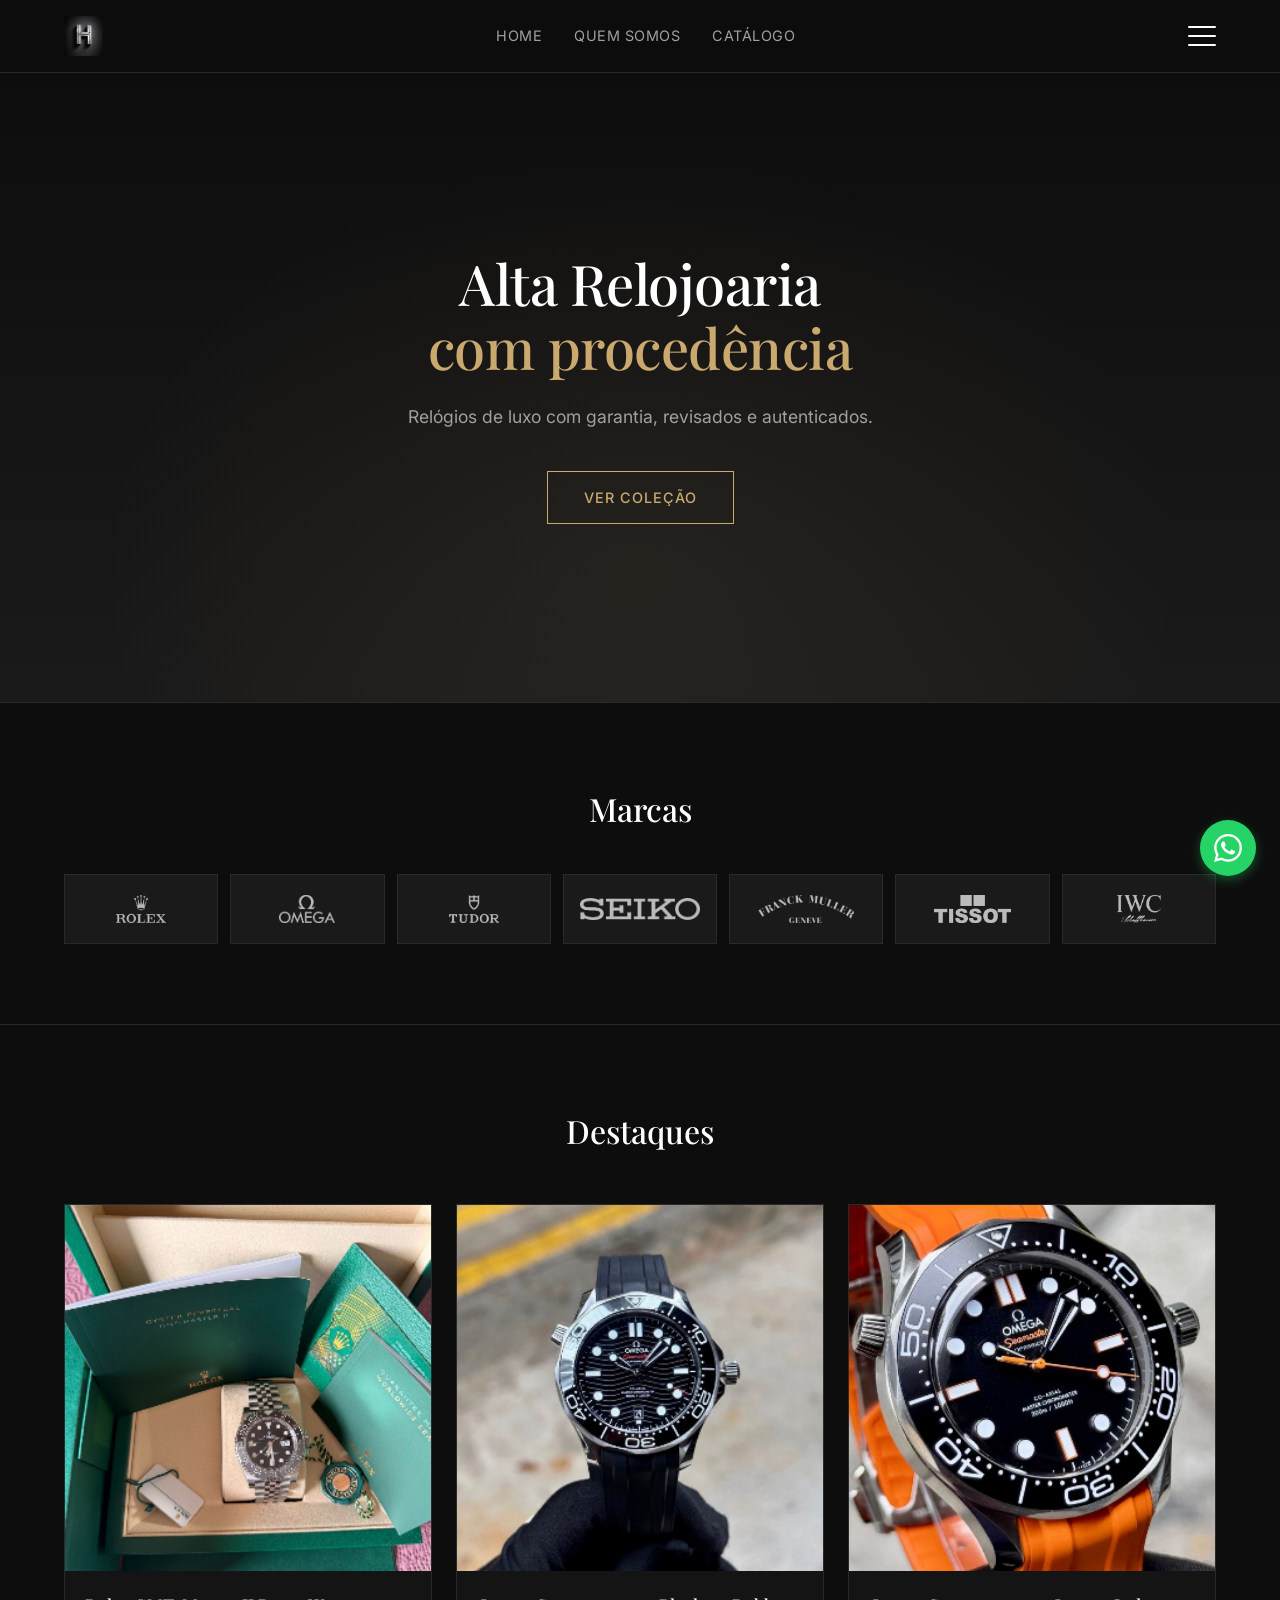
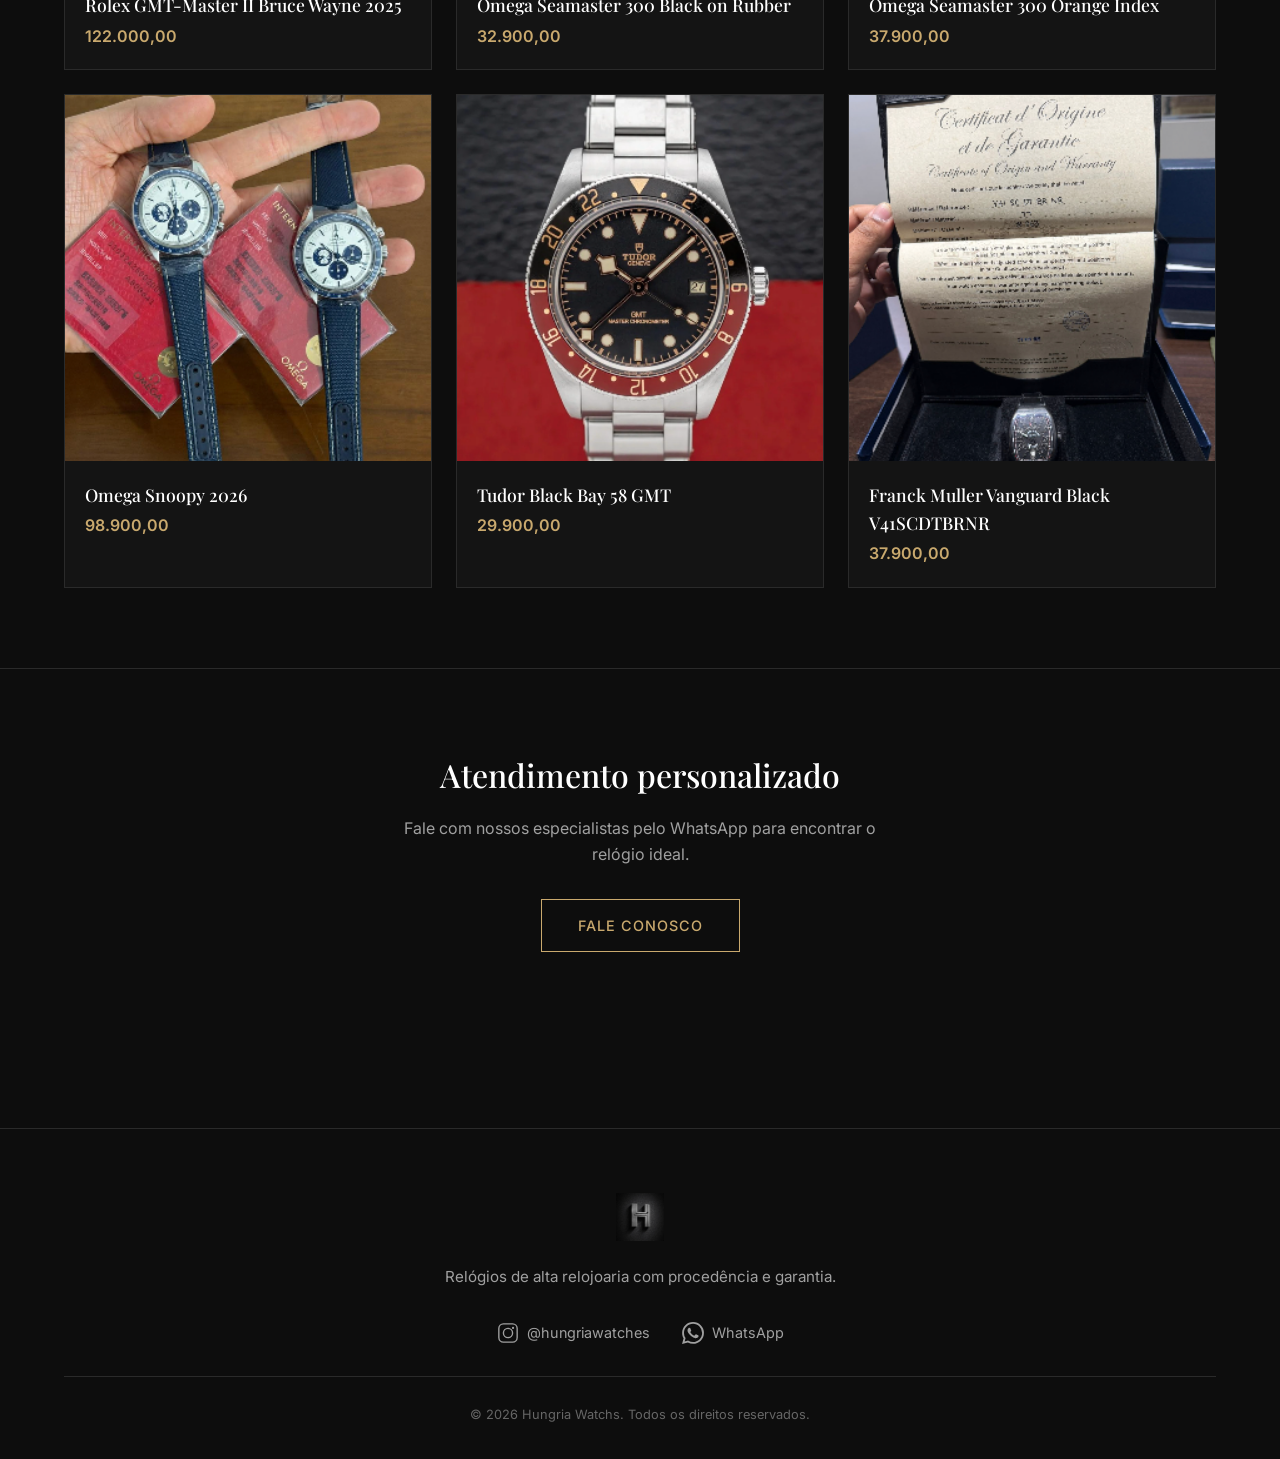
==== commit 16a385ec: "deploy: kdsnunes/web-dogs@681b017bdccf613bad92302784d5e792dc7face0" ====
--- a/index.html
+++ b/index.html
@@ -1,3 +1,3 @@
 <!DOCTYPE html><html lang="pt-BR" data-astro-cid-37fxchfa> <head><meta charset="utf-8"><meta name="viewport" content="width=device-width, initial-scale=1"><title>Hungria Watchs — Alta Relojoaria</title><link rel="preconnect" href="https://fonts.googleapis.com"><link rel="preconnect" href="https://fonts.gstatic.com" crossorigin><link href="https://fonts.googleapis.com/css2?family=Inter:wght@300;400;500;600;700&family=Playfair+Display:wght@400;500;600;700&display=swap" rel="stylesheet"><link rel="stylesheet" href="/_astro/catalogo.CKqka8__.css">
 <style>.hero[data-astro-cid-j7pv25f6]{position:relative;min-height:70vh;display:flex;align-items:center;justify-content:center;background:linear-gradient(180deg,var(--bg-primary) 0%,var(--bg-secondary) 100%);border-bottom:1px solid var(--border);overflow:hidden}.hero[data-astro-cid-j7pv25f6]:before{content:"";position:absolute;inset:0;background:radial-gradient(ellipse at 50% 80%,rgba(201,169,110,.08) 0%,transparent 60%)}.hero-inner[data-astro-cid-j7pv25f6]{text-align:center;position:relative;z-index:1;padding:4rem 2rem}.hero[data-astro-cid-j7pv25f6] h1[data-astro-cid-j7pv25f6]{font-size:3.5rem;line-height:1.15;margin-bottom:1.5rem;letter-spacing:-.5px}.hero[data-astro-cid-j7pv25f6] h1[data-astro-cid-j7pv25f6] span[data-astro-cid-j7pv25f6]{color:var(--accent)}.hero-sub[data-astro-cid-j7pv25f6]{color:var(--text-secondary);font-size:1.1rem;max-width:480px;margin:0 auto 2.5rem}.btn-gold[data-astro-cid-j7pv25f6]{display:inline-block;padding:14px 36px;border:1.5px solid var(--accent);color:var(--accent);font-size:.9rem;font-weight:500;letter-spacing:1px;text-transform:uppercase;transition:all .3s ease}.btn-gold[data-astro-cid-j7pv25f6]:hover{background:var(--accent);color:var(--bg-primary)}.categories[data-astro-cid-j7pv25f6]{padding:5rem 0;border-bottom:1px solid var(--border)}.categories[data-astro-cid-j7pv25f6] h2[data-astro-cid-j7pv25f6]{text-align:center;margin-bottom:2.5rem;font-size:2rem}.cat-grid[data-astro-cid-j7pv25f6]{display:grid;grid-template-columns:repeat(2,1fr);gap:12px}@media (min-width: 600px){.cat-grid[data-astro-cid-j7pv25f6]{grid-template-columns:repeat(4,1fr)}}@media (min-width: 900px){.cat-grid[data-astro-cid-j7pv25f6]{grid-template-columns:repeat(7,1fr)}}.cat-item[data-astro-cid-j7pv25f6]{display:flex;align-items:center;justify-content:center;padding:20px 16px;background:var(--bg-secondary);border:1px solid var(--border);transition:all .2s ease}.cat-item[data-astro-cid-j7pv25f6]:hover{border-color:var(--accent);background:#c9a96e0d}.brand-logo[data-astro-cid-j7pv25f6]{height:28px;width:auto;max-width:100%;object-fit:contain;filter:brightness(0) invert(1);opacity:.7;transition:opacity .2s ease}.cat-item[data-astro-cid-j7pv25f6]:hover .brand-logo[data-astro-cid-j7pv25f6]{opacity:1}.featured[data-astro-cid-j7pv25f6]{padding:5rem 0}.featured[data-astro-cid-j7pv25f6] h2[data-astro-cid-j7pv25f6]{text-align:center;margin-bottom:3rem;font-size:2rem}.product-grid[data-astro-cid-j7pv25f6]{display:grid;grid-template-columns:1fr;gap:24px}@media (min-width: 600px){.product-grid[data-astro-cid-j7pv25f6]{grid-template-columns:repeat(2,1fr)}}@media (min-width: 900px){.product-grid[data-astro-cid-j7pv25f6]{grid-template-columns:repeat(3,1fr)}}.product-card[data-astro-cid-j7pv25f6]{background:var(--bg-card);border:1px solid var(--border);overflow:hidden;transition:border-color .2s ease}.product-card[data-astro-cid-j7pv25f6]:hover{border-color:var(--accent)}.product-img[data-astro-cid-j7pv25f6]{aspect-ratio:1;overflow:hidden;background:var(--bg-secondary);display:flex;align-items:center;justify-content:center}.product-img[data-astro-cid-j7pv25f6] img[data-astro-cid-j7pv25f6]{width:100%;height:100%;object-fit:cover;transition:transform .3s ease}.product-card[data-astro-cid-j7pv25f6]:hover .product-img[data-astro-cid-j7pv25f6] img[data-astro-cid-j7pv25f6]{transform:scale(1.03)}.product-info[data-astro-cid-j7pv25f6]{padding:20px}.product-info[data-astro-cid-j7pv25f6] h3[data-astro-cid-j7pv25f6]{font-family:Playfair Display,serif;font-size:1.1rem;font-weight:500;margin-bottom:4px}.product-price[data-astro-cid-j7pv25f6]{color:var(--accent);font-size:1rem;font-weight:600}.cta[data-astro-cid-j7pv25f6]{padding:5rem 0;text-align:center;border-top:1px solid var(--border)}.cta[data-astro-cid-j7pv25f6] h2[data-astro-cid-j7pv25f6]{font-size:2rem;margin-bottom:1rem}.cta[data-astro-cid-j7pv25f6] p[data-astro-cid-j7pv25f6]{color:var(--text-secondary);margin-bottom:2rem;max-width:480px;margin-left:auto;margin-right:auto}
-</style></head> <body data-astro-cid-37fxchfa> <header class="site-header" data-astro-cid-37fxchfa> <div class="container" data-astro-cid-37fxchfa> <a href="/" class="brand" aria-label="Hungria Watchs - Início" data-astro-cid-37fxchfa> <img src="/logo.png" alt="Hungria Watchs" class="logo" data-astro-cid-37fxchfa> </a> <nav class="nav" data-astro-cid-37fxchfa> <a href="/" data-astro-cid-37fxchfa>Home</a> <a href="/quem-somos" data-astro-cid-37fxchfa>Quem Somos</a> <a href="/catalogo" data-astro-cid-37fxchfa>Catálogo</a> </nav> <details class="mobile-menu" data-astro-cid-37fxchfa> <summary class="hamburger" aria-label="Menu" data-astro-cid-37fxchfa> <span data-astro-cid-37fxchfa></span><span data-astro-cid-37fxchfa></span><span data-astro-cid-37fxchfa></span> </summary> <nav class="mobile-nav" data-astro-cid-37fxchfa> <a href="/" data-astro-cid-37fxchfa>Home</a> <a href="/quem-somos" data-astro-cid-37fxchfa>Quem Somos</a> <a href="/catalogo" data-astro-cid-37fxchfa>Catálogo</a> </nav> </details> </div> </header> <main data-astro-cid-37fxchfa>   <section class="hero" data-astro-cid-j7pv25f6> <div class="hero-inner" data-astro-cid-j7pv25f6> <h1 data-astro-cid-j7pv25f6>Alta Relojoaria<br data-astro-cid-j7pv25f6><span data-astro-cid-j7pv25f6>com procedência</span></h1> <p class="hero-sub" data-astro-cid-j7pv25f6>Relógios de luxo com garantia, revisados e autenticados.</p> <a href="/catalogo" class="btn-gold" data-astro-cid-j7pv25f6>Ver Coleção</a> </div> </section>  <section class="categories" data-astro-cid-j7pv25f6> <div class="container" data-astro-cid-j7pv25f6> <h2 data-astro-cid-j7pv25f6>Marcas</h2> <div class="cat-grid" data-astro-cid-j7pv25f6> <a href="/catalogo" class="cat-item" data-astro-cid-j7pv25f6> <img src="/brands/rolex.png" alt="Rolex" class="brand-logo" data-astro-cid-j7pv25f6> </a><a href="/catalogo" class="cat-item" data-astro-cid-j7pv25f6> <img src="/brands/omega.png" alt="Omega" class="brand-logo" data-astro-cid-j7pv25f6> </a><a href="/catalogo" class="cat-item" data-astro-cid-j7pv25f6> <img src="/brands/tudor-watches.png" alt="Tudor" class="brand-logo" data-astro-cid-j7pv25f6> </a><a href="/catalogo" class="cat-item" data-astro-cid-j7pv25f6> <img src="/brands/seiko.png" alt="Seiko" class="brand-logo" data-astro-cid-j7pv25f6> </a><a href="/catalogo" class="cat-item" data-astro-cid-j7pv25f6> <img src="/brands/franck-muller-geneve.png" alt="Franck Muller" class="brand-logo" data-astro-cid-j7pv25f6> </a><a href="/catalogo" class="cat-item" data-astro-cid-j7pv25f6> <img src="/brands/tissot.png" alt="Tissot" class="brand-logo" data-astro-cid-j7pv25f6> </a><a href="/catalogo" class="cat-item" data-astro-cid-j7pv25f6> <img src="/brands/iwc-schaffhausen.png" alt="IWC" class="brand-logo" data-astro-cid-j7pv25f6> </a> </div> </div> </section>  <section class="featured" data-astro-cid-j7pv25f6> <div class="container" data-astro-cid-j7pv25f6> <h2 data-astro-cid-j7pv25f6>Destaques</h2> <div class="product-grid" data-astro-cid-j7pv25f6> <article class="product-card" data-astro-cid-j7pv25f6> <div class="product-img" data-astro-cid-j7pv25f6> <img src="/watches/rolex-rolex-gmt-master-ii-bruce-wayne-2025-00.png" alt="Rolex GMT-Master II Bruce Wayne 2025" loading="lazy" data-astro-cid-j7pv25f6> </div> <div class="product-info" data-astro-cid-j7pv25f6> <h3 data-astro-cid-j7pv25f6>Rolex GMT-Master II Bruce Wayne 2025</h3>  </div> </article><article class="product-card" data-astro-cid-j7pv25f6> <div class="product-img" data-astro-cid-j7pv25f6> <img src="/watches/omega-seamaster-omega-seamaster-300-black-on-rubber-00.png" alt="Omega Seamaster 300 Black on Rubber" loading="lazy" data-astro-cid-j7pv25f6> </div> <div class="product-info" data-astro-cid-j7pv25f6> <h3 data-astro-cid-j7pv25f6>Omega Seamaster 300 Black on Rubber</h3>  </div> </article><article class="product-card" data-astro-cid-j7pv25f6> <div class="product-img" data-astro-cid-j7pv25f6> <img src="/watches/omega-seamaster-omega-seamaster-300-orange-index-00.png" alt="Omega Seamaster 300 Orange Index" loading="lazy" data-astro-cid-j7pv25f6> </div> <div class="product-info" data-astro-cid-j7pv25f6> <h3 data-astro-cid-j7pv25f6>Omega Seamaster 300 Orange Index</h3>  </div> </article><article class="product-card" data-astro-cid-j7pv25f6> <div class="product-img" data-astro-cid-j7pv25f6> <img src="/watches/omega-snoopy-omega-snoopy-2026.png" alt="Omega Snoopy 2026" loading="lazy" data-astro-cid-j7pv25f6> </div> <div class="product-info" data-astro-cid-j7pv25f6> <h3 data-astro-cid-j7pv25f6>Omega Snoopy 2026</h3>  </div> </article><article class="product-card" data-astro-cid-j7pv25f6> <div class="product-img" data-astro-cid-j7pv25f6> <img src="/watches/tudor-tudor-black-bay-58-gmt-00.png" alt="Tudor Black Bay 58 GMT" loading="lazy" data-astro-cid-j7pv25f6> </div> <div class="product-info" data-astro-cid-j7pv25f6> <h3 data-astro-cid-j7pv25f6>Tudor Black Bay 58 GMT</h3>  </div> </article><article class="product-card" data-astro-cid-j7pv25f6> <div class="product-img" data-astro-cid-j7pv25f6> <img src="/watches/frank-muller-frank-muller-vanguard-black-v41scdtbrnr-00.png" alt="Franck Muller Vanguard Black V41SCDTBRNR" loading="lazy" data-astro-cid-j7pv25f6> </div> <div class="product-info" data-astro-cid-j7pv25f6> <h3 data-astro-cid-j7pv25f6>Franck Muller Vanguard Black V41SCDTBRNR</h3>  </div> </article> </div> </div> </section>  <section class="cta" data-astro-cid-j7pv25f6> <div class="container" data-astro-cid-j7pv25f6> <h2 data-astro-cid-j7pv25f6>Atendimento personalizado</h2> <p data-astro-cid-j7pv25f6>Fale com nossos especialistas pelo WhatsApp para encontrar o relógio ideal.</p> <a href="https://wa.me/5547992902838?text=Ol%C3%A1%2C%20gostaria%20de%20saber%20mais%20sobre%20os%20rel%C3%B3gios!" class="btn-gold" target="_blank" rel="noopener" data-astro-cid-j7pv25f6>Fale Conosco</a> </div> </section>  </main> <footer class="site-footer" data-astro-cid-37fxchfa> <div class="container" data-astro-cid-37fxchfa> <img src="/logo.png" alt="Hungria Watchs" class="footer-logo" data-astro-cid-37fxchfa> <p data-astro-cid-37fxchfa>Relógios de alta relojoaria com procedência e garantia.</p> <div class="footer-social" data-astro-cid-37fxchfa> <a href="https://www.instagram.com/hungriawatches" target="_blank" rel="noopener" aria-label="Instagram @hungriawatches" class="social-link" data-astro-cid-37fxchfa> <svg width="22" height="22" viewBox="0 0 24 24" fill="none" stroke="currentColor" stroke-width="1.5" stroke-linecap="round" stroke-linejoin="round" data-astro-cid-37fxchfa><rect x="2" y="2" width="20" height="20" rx="5" data-astro-cid-37fxchfa></rect><circle cx="12" cy="12" r="5" data-astro-cid-37fxchfa></circle><circle cx="17.5" cy="6.5" r="1.2" fill="currentColor" stroke="none" data-astro-cid-37fxchfa></circle></svg> <span data-astro-cid-37fxchfa>@hungriawatches</span> </a> <a href="https://wa.me/5547992902838" target="_blank" rel="noopener" class="social-link" data-astro-cid-37fxchfa> <svg width="22" height="22" viewBox="0 0 24 24" fill="currentColor" data-astro-cid-37fxchfa><path d="M17.472 14.382c-.297-.149-1.758-.867-2.03-.967-.273-.099-.471-.148-.67.15-.197.297-.767.966-.94 1.164-.173.199-.347.223-.644.075-.297-.15-1.255-.463-2.39-1.475-.883-.788-1.48-1.761-1.653-2.059-.173-.297-.018-.458.13-.606.134-.133.298-.347.446-.52.149-.174.198-.298.298-.497.099-.198.05-.371-.025-.52-.075-.149-.669-1.612-.916-2.207-.242-.579-.487-.5-.669-.51-.173-.008-.371-.01-.57-.01-.198 0-.52.074-.792.372-.272.297-1.04 1.016-1.04 2.479 0 1.462 1.065 2.875 1.213 3.074.149.198 2.096 3.2 5.077 4.487.709.306 1.262.489 1.694.625.712.227 1.36.195 1.871.118.571-.085 1.758-.719 2.006-1.413.248-.694.248-1.289.173-1.413-.074-.124-.272-.198-.57-.347m-5.421 7.403h-.004a9.87 9.87 0 01-5.031-1.378l-.361-.214-3.741.982.998-3.648-.235-.374a9.86 9.86 0 01-1.51-5.26c.001-5.45 4.436-9.884 9.888-9.884 2.64 0 5.122 1.03 6.988 2.898a9.825 9.825 0 012.893 6.994c-.003 5.45-4.437 9.884-9.885 9.884m8.413-18.297A11.815 11.815 0 0012.05 0C5.495 0 .16 5.335.157 11.892c0 2.096.547 4.142 1.588 5.945L.057 24l6.305-1.654a11.882 11.882 0 005.683 1.448h.005c6.554 0 11.89-5.335 11.893-11.893a11.821 11.821 0 00-3.48-8.413z" data-astro-cid-37fxchfa></path></svg> <span data-astro-cid-37fxchfa>WhatsApp</span> </a> </div> <div class="footer-bottom" data-astro-cid-37fxchfa> <span data-astro-cid-37fxchfa>© 2026 Hungria Watchs. Todos os direitos reservados.</span> </div> </div> </footer> <!-- WhatsApp floating button --> <a href="https://wa.me/5547992902838?text=Ol%C3%A1%2C%20gostaria%20de%20saber%20mais%20sobre%20os%20rel%C3%B3gios!" target="_blank" rel="noopener" class="whatsapp-float" aria-label="Fale conosco pelo WhatsApp" data-astro-cid-37fxchfa> <svg width="28" height="28" viewBox="0 0 24 24" fill="#fff" data-astro-cid-37fxchfa><path d="M17.472 14.382c-.297-.149-1.758-.867-2.03-.967-.273-.099-.471-.148-.67.15-.197.297-.767.966-.94 1.164-.173.199-.347.223-.644.075-.297-.15-1.255-.463-2.39-1.475-.883-.788-1.48-1.761-1.653-2.059-.173-.297-.018-.458.13-.606.134-.133.298-.347.446-.52.149-.174.198-.298.298-.497.099-.198.05-.371-.025-.52-.075-.149-.669-1.612-.916-2.207-.242-.579-.487-.5-.669-.51-.173-.008-.371-.01-.57-.01-.198 0-.52.074-.792.372-.272.297-1.04 1.016-1.04 2.479 0 1.462 1.065 2.875 1.213 3.074.149.198 2.096 3.2 5.077 4.487.709.306 1.262.489 1.694.625.712.227 1.36.195 1.871.118.571-.085 1.758-.719 2.006-1.413.248-.694.248-1.289.173-1.413-.074-.124-.272-.198-.57-.347m-5.421 7.403h-.004a9.87 9.87 0 01-5.031-1.378l-.361-.214-3.741.982.998-3.648-.235-.374a9.86 9.86 0 01-1.51-5.26c.001-5.45 4.436-9.884 9.888-9.884 2.64 0 5.122 1.03 6.988 2.898a9.825 9.825 0 012.893 6.994c-.003 5.45-4.437 9.884-9.885 9.884m8.413-18.297A11.815 11.815 0 0012.05 0C5.495 0 .16 5.335.157 11.892c0 2.096.547 4.142 1.588 5.945L.057 24l6.305-1.654a11.882 11.882 0 005.683 1.448h.005c6.554 0 11.89-5.335 11.893-11.893a11.821 11.821 0 00-3.48-8.413z" data-astro-cid-37fxchfa></path></svg> </a>  </body></html> +</style></head> <body data-astro-cid-37fxchfa> <header class="site-header" data-astro-cid-37fxchfa> <div class="container" data-astro-cid-37fxchfa> <a href="/" class="brand" aria-label="Hungria Watchs - Início" data-astro-cid-37fxchfa> <img src="/logo.png" alt="Hungria Watchs" class="logo" data-astro-cid-37fxchfa> </a> <nav class="nav" data-astro-cid-37fxchfa> <a href="/" data-astro-cid-37fxchfa>Home</a> <a href="/quem-somos" data-astro-cid-37fxchfa>Quem Somos</a> <a href="/catalogo" data-astro-cid-37fxchfa>Catálogo</a> </nav> <details class="mobile-menu" data-astro-cid-37fxchfa> <summary class="hamburger" aria-label="Menu" data-astro-cid-37fxchfa> <span data-astro-cid-37fxchfa></span><span data-astro-cid-37fxchfa></span><span data-astro-cid-37fxchfa></span> </summary> <nav class="mobile-nav" data-astro-cid-37fxchfa> <a href="/" data-astro-cid-37fxchfa>Home</a> <a href="/quem-somos" data-astro-cid-37fxchfa>Quem Somos</a> <a href="/catalogo" data-astro-cid-37fxchfa>Catálogo</a> </nav> </details> </div> </header> <main data-astro-cid-37fxchfa>   <section class="hero" data-astro-cid-j7pv25f6> <div class="hero-inner" data-astro-cid-j7pv25f6> <h1 data-astro-cid-j7pv25f6>Alta Relojoaria<br data-astro-cid-j7pv25f6><span data-astro-cid-j7pv25f6>com procedência</span></h1> <p class="hero-sub" data-astro-cid-j7pv25f6>Relógios de luxo com garantia, revisados e autenticados.</p> <a href="/catalogo" class="btn-gold" data-astro-cid-j7pv25f6>Ver Coleção</a> </div> </section>  <section class="categories" data-astro-cid-j7pv25f6> <div class="container" data-astro-cid-j7pv25f6> <h2 data-astro-cid-j7pv25f6>Marcas</h2> <div class="cat-grid" data-astro-cid-j7pv25f6> <a href="/catalogo" class="cat-item" data-astro-cid-j7pv25f6> <img src="/brands/rolex.png" alt="Rolex" class="brand-logo" data-astro-cid-j7pv25f6> </a><a href="/catalogo" class="cat-item" data-astro-cid-j7pv25f6> <img src="/brands/omega.png" alt="Omega" class="brand-logo" data-astro-cid-j7pv25f6> </a><a href="/catalogo" class="cat-item" data-astro-cid-j7pv25f6> <img src="/brands/tudor-watches.png" alt="Tudor" class="brand-logo" data-astro-cid-j7pv25f6> </a><a href="/catalogo" class="cat-item" data-astro-cid-j7pv25f6> <img src="/brands/seiko.png" alt="Seiko" class="brand-logo" data-astro-cid-j7pv25f6> </a><a href="/catalogo" class="cat-item" data-astro-cid-j7pv25f6> <img src="/brands/franck-muller-geneve.png" alt="Franck Muller" class="brand-logo" data-astro-cid-j7pv25f6> </a><a href="/catalogo" class="cat-item" data-astro-cid-j7pv25f6> <img src="/brands/tissot.png" alt="Tissot" class="brand-logo" data-astro-cid-j7pv25f6> </a><a href="/catalogo" class="cat-item" data-astro-cid-j7pv25f6> <img src="/brands/iwc-schaffhausen.png" alt="IWC" class="brand-logo" data-astro-cid-j7pv25f6> </a> </div> </div> </section>  <section class="featured" data-astro-cid-j7pv25f6> <div class="container" data-astro-cid-j7pv25f6> <h2 data-astro-cid-j7pv25f6>Destaques</h2> <div class="product-grid" data-astro-cid-j7pv25f6> <article class="product-card" data-astro-cid-j7pv25f6> <div class="product-img" data-astro-cid-j7pv25f6> <img src="/watches/rolex-rolex-gmt-master-ii-bruce-wayne-2025-00.png" alt="Rolex GMT-Master II Bruce Wayne 2025" loading="lazy" data-astro-cid-j7pv25f6> </div> <div class="product-info" data-astro-cid-j7pv25f6> <h3 data-astro-cid-j7pv25f6>Rolex GMT-Master II Bruce Wayne 2025</h3> <span class="product-price" data-astro-cid-j7pv25f6>122.000,00</span> </div> </article><article class="product-card" data-astro-cid-j7pv25f6> <div class="product-img" data-astro-cid-j7pv25f6> <img src="/watches/omega-seamaster-omega-seamaster-300-black-on-rubber-00.png" alt="Omega Seamaster 300 Black on Rubber" loading="lazy" data-astro-cid-j7pv25f6> </div> <div class="product-info" data-astro-cid-j7pv25f6> <h3 data-astro-cid-j7pv25f6>Omega Seamaster 300 Black on Rubber</h3> <span class="product-price" data-astro-cid-j7pv25f6>32.900,00</span> </div> </article><article class="product-card" data-astro-cid-j7pv25f6> <div class="product-img" data-astro-cid-j7pv25f6> <img src="/watches/omega-seamaster-omega-seamaster-300-orange-index-00.png" alt="Omega Seamaster 300 Orange Index" loading="lazy" data-astro-cid-j7pv25f6> </div> <div class="product-info" data-astro-cid-j7pv25f6> <h3 data-astro-cid-j7pv25f6>Omega Seamaster 300 Orange Index</h3> <span class="product-price" data-astro-cid-j7pv25f6>37.900,00</span> </div> </article><article class="product-card" data-astro-cid-j7pv25f6> <div class="product-img" data-astro-cid-j7pv25f6> <img src="/watches/omega-snoopy-omega-snoopy-2026.png" alt="Omega Snoopy 2026" loading="lazy" data-astro-cid-j7pv25f6> </div> <div class="product-info" data-astro-cid-j7pv25f6> <h3 data-astro-cid-j7pv25f6>Omega Snoopy 2026</h3> <span class="product-price" data-astro-cid-j7pv25f6>98.900,00</span> </div> </article><article class="product-card" data-astro-cid-j7pv25f6> <div class="product-img" data-astro-cid-j7pv25f6> <img src="/watches/tudor-tudor-black-bay-58-gmt-00.png" alt="Tudor Black Bay 58 GMT" loading="lazy" data-astro-cid-j7pv25f6> </div> <div class="product-info" data-astro-cid-j7pv25f6> <h3 data-astro-cid-j7pv25f6>Tudor Black Bay 58 GMT</h3> <span class="product-price" data-astro-cid-j7pv25f6>29.900,00</span> </div> </article><article class="product-card" data-astro-cid-j7pv25f6> <div class="product-img" data-astro-cid-j7pv25f6> <img src="/watches/frank-muller-frank-muller-vanguard-black-v41scdtbrnr-00.png" alt="Franck Muller Vanguard Black V41SCDTBRNR" loading="lazy" data-astro-cid-j7pv25f6> </div> <div class="product-info" data-astro-cid-j7pv25f6> <h3 data-astro-cid-j7pv25f6>Franck Muller Vanguard Black V41SCDTBRNR</h3> <span class="product-price" data-astro-cid-j7pv25f6>37.900,00</span> </div> </article> </div> </div> </section>  <section class="cta" data-astro-cid-j7pv25f6> <div class="container" data-astro-cid-j7pv25f6> <h2 data-astro-cid-j7pv25f6>Atendimento personalizado</h2> <p data-astro-cid-j7pv25f6>Fale com nossos especialistas pelo WhatsApp para encontrar o relógio ideal.</p> <a href="https://wa.me/5547992902838?text=Ol%C3%A1%2C%20gostaria%20de%20saber%20mais%20sobre%20os%20rel%C3%B3gios!" class="btn-gold" target="_blank" rel="noopener" data-astro-cid-j7pv25f6>Fale Conosco</a> </div> </section>  </main> <footer class="site-footer" data-astro-cid-37fxchfa> <div class="container" data-astro-cid-37fxchfa> <img src="/logo.png" alt="Hungria Watchs" class="footer-logo" data-astro-cid-37fxchfa> <p data-astro-cid-37fxchfa>Relógios de alta relojoaria com procedência e garantia.</p> <div class="footer-social" data-astro-cid-37fxchfa> <a href="https://www.instagram.com/hungriawatches" target="_blank" rel="noopener" aria-label="Instagram @hungriawatches" class="social-link" data-astro-cid-37fxchfa> <svg width="22" height="22" viewBox="0 0 24 24" fill="none" stroke="currentColor" stroke-width="1.5" stroke-linecap="round" stroke-linejoin="round" data-astro-cid-37fxchfa><rect x="2" y="2" width="20" height="20" rx="5" data-astro-cid-37fxchfa></rect><circle cx="12" cy="12" r="5" data-astro-cid-37fxchfa></circle><circle cx="17.5" cy="6.5" r="1.2" fill="currentColor" stroke="none" data-astro-cid-37fxchfa></circle></svg> <span data-astro-cid-37fxchfa>@hungriawatches</span> </a> <a href="https://wa.me/5547992902838" target="_blank" rel="noopener" class="social-link" data-astro-cid-37fxchfa> <svg width="22" height="22" viewBox="0 0 24 24" fill="currentColor" data-astro-cid-37fxchfa><path d="M17.472 14.382c-.297-.149-1.758-.867-2.03-.967-.273-.099-.471-.148-.67.15-.197.297-.767.966-.94 1.164-.173.199-.347.223-.644.075-.297-.15-1.255-.463-2.39-1.475-.883-.788-1.48-1.761-1.653-2.059-.173-.297-.018-.458.13-.606.134-.133.298-.347.446-.52.149-.174.198-.298.298-.497.099-.198.05-.371-.025-.52-.075-.149-.669-1.612-.916-2.207-.242-.579-.487-.5-.669-.51-.173-.008-.371-.01-.57-.01-.198 0-.52.074-.792.372-.272.297-1.04 1.016-1.04 2.479 0 1.462 1.065 2.875 1.213 3.074.149.198 2.096 3.2 5.077 4.487.709.306 1.262.489 1.694.625.712.227 1.36.195 1.871.118.571-.085 1.758-.719 2.006-1.413.248-.694.248-1.289.173-1.413-.074-.124-.272-.198-.57-.347m-5.421 7.403h-.004a9.87 9.87 0 01-5.031-1.378l-.361-.214-3.741.982.998-3.648-.235-.374a9.86 9.86 0 01-1.51-5.26c.001-5.45 4.436-9.884 9.888-9.884 2.64 0 5.122 1.03 6.988 2.898a9.825 9.825 0 012.893 6.994c-.003 5.45-4.437 9.884-9.885 9.884m8.413-18.297A11.815 11.815 0 0012.05 0C5.495 0 .16 5.335.157 11.892c0 2.096.547 4.142 1.588 5.945L.057 24l6.305-1.654a11.882 11.882 0 005.683 1.448h.005c6.554 0 11.89-5.335 11.893-11.893a11.821 11.821 0 00-3.48-8.413z" data-astro-cid-37fxchfa></path></svg> <span data-astro-cid-37fxchfa>WhatsApp</span> </a> </div> <div class="footer-bottom" data-astro-cid-37fxchfa> <span data-astro-cid-37fxchfa>© 2026 Hungria Watchs. Todos os direitos reservados.</span> </div> </div> </footer> <!-- WhatsApp floating button --> <a href="https://wa.me/5547992902838?text=Ol%C3%A1%2C%20gostaria%20de%20saber%20mais%20sobre%20os%20rel%C3%B3gios!" target="_blank" rel="noopener" class="whatsapp-float" aria-label="Fale conosco pelo WhatsApp" data-astro-cid-37fxchfa> <svg width="28" height="28" viewBox="0 0 24 24" fill="#fff" data-astro-cid-37fxchfa><path d="M17.472 14.382c-.297-.149-1.758-.867-2.03-.967-.273-.099-.471-.148-.67.15-.197.297-.767.966-.94 1.164-.173.199-.347.223-.644.075-.297-.15-1.255-.463-2.39-1.475-.883-.788-1.48-1.761-1.653-2.059-.173-.297-.018-.458.13-.606.134-.133.298-.347.446-.52.149-.174.198-.298.298-.497.099-.198.05-.371-.025-.52-.075-.149-.669-1.612-.916-2.207-.242-.579-.487-.5-.669-.51-.173-.008-.371-.01-.57-.01-.198 0-.52.074-.792.372-.272.297-1.04 1.016-1.04 2.479 0 1.462 1.065 2.875 1.213 3.074.149.198 2.096 3.2 5.077 4.487.709.306 1.262.489 1.694.625.712.227 1.36.195 1.871.118.571-.085 1.758-.719 2.006-1.413.248-.694.248-1.289.173-1.413-.074-.124-.272-.198-.57-.347m-5.421 7.403h-.004a9.87 9.87 0 01-5.031-1.378l-.361-.214-3.741.982.998-3.648-.235-.374a9.86 9.86 0 01-1.51-5.26c.001-5.45 4.436-9.884 9.888-9.884 2.64 0 5.122 1.03 6.988 2.898a9.825 9.825 0 012.893 6.994c-.003 5.45-4.437 9.884-9.885 9.884m8.413-18.297A11.815 11.815 0 0012.05 0C5.495 0 .16 5.335.157 11.892c0 2.096.547 4.142 1.588 5.945L.057 24l6.305-1.654a11.882 11.882 0 005.683 1.448h.005c6.554 0 11.89-5.335 11.893-11.893a11.821 11.821 0 00-3.48-8.413z" data-astro-cid-37fxchfa></path></svg> </a>  </body></html> 
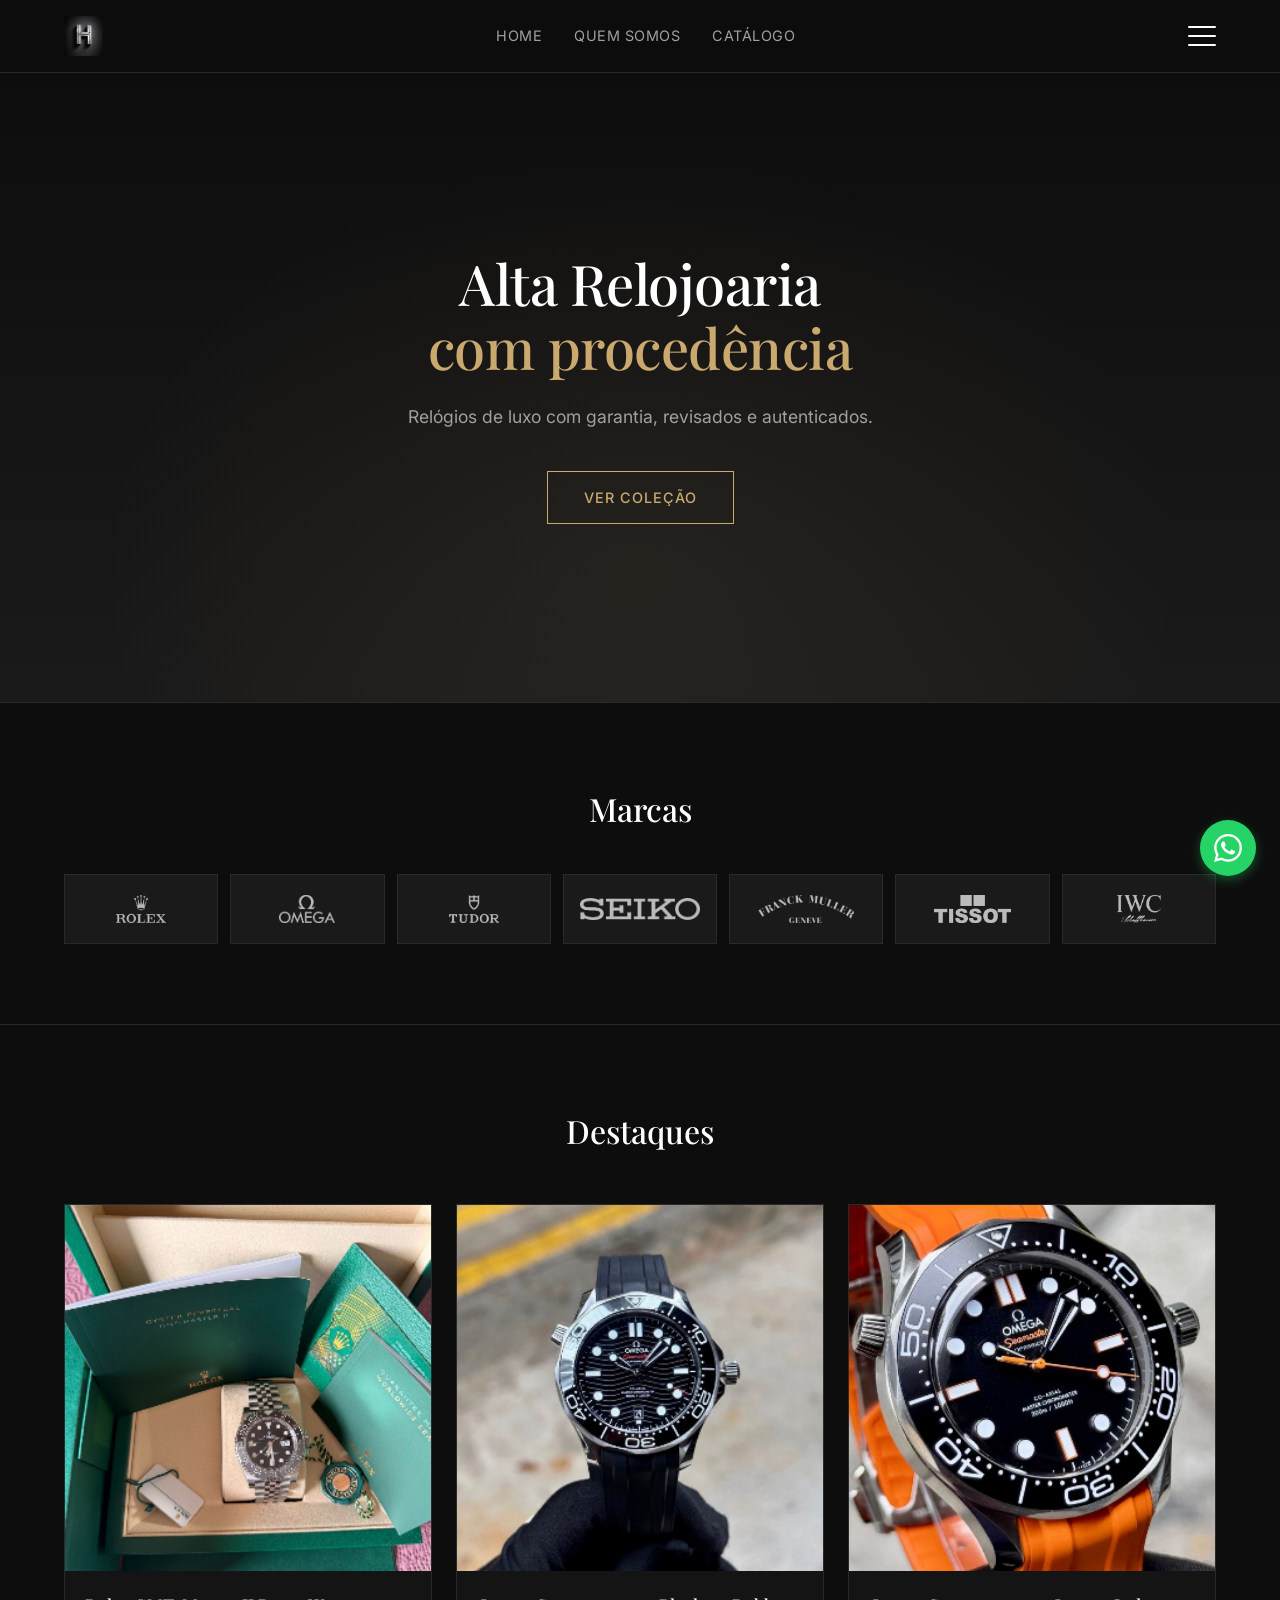
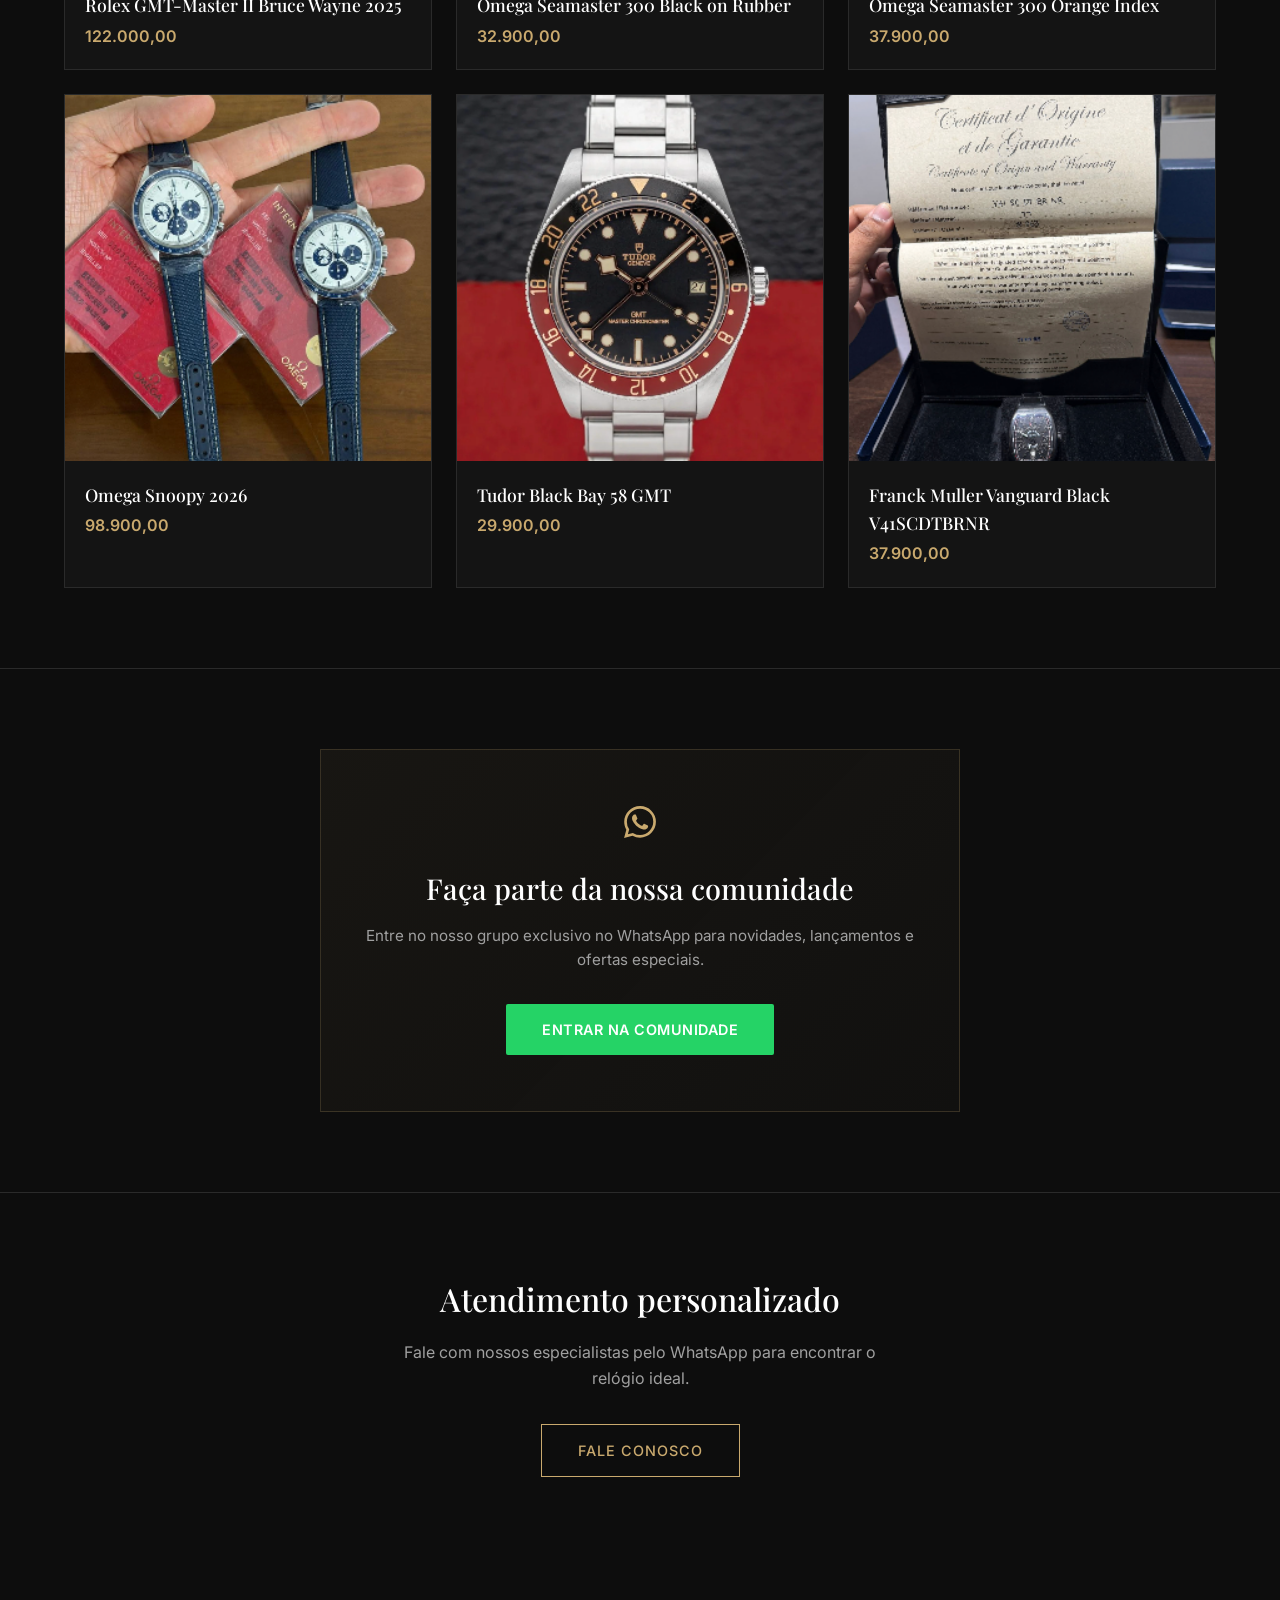
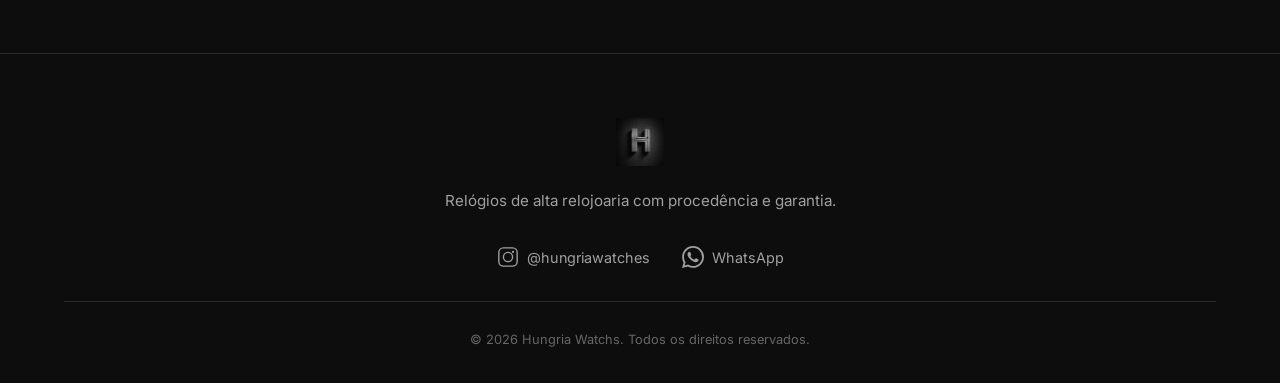
==== commit 880bb0d9: "deploy: kdsnunes/web-dogs@57a1e9d592ae55a23a9527d980128e22314ec250" ====
--- a/index.html
+++ b/index.html
@@ -1,3 +1,2 @@
 <!DOCTYPE html><html lang="pt-BR" data-astro-cid-37fxchfa> <head><meta charset="utf-8"><meta name="viewport" content="width=device-width, initial-scale=1"><title>Hungria Watchs — Alta Relojoaria</title><link rel="preconnect" href="https://fonts.googleapis.com"><link rel="preconnect" href="https://fonts.gstatic.com" crossorigin><link href="https://fonts.googleapis.com/css2?family=Inter:wght@300;400;500;600;700&family=Playfair+Display:wght@400;500;600;700&display=swap" rel="stylesheet"><link rel="stylesheet" href="/_astro/catalogo.CKqka8__.css">
-<style>.hero[data-astro-cid-j7pv25f6]{position:relative;min-height:70vh;display:flex;align-items:center;justify-content:center;background:linear-gradient(180deg,var(--bg-primary) 0%,var(--bg-secondary) 100%);border-bottom:1px solid var(--border);overflow:hidden}.hero[data-astro-cid-j7pv25f6]:before{content:"";position:absolute;inset:0;background:radial-gradient(ellipse at 50% 80%,rgba(201,169,110,.08) 0%,transparent 60%)}.hero-inner[data-astro-cid-j7pv25f6]{text-align:center;position:relative;z-index:1;padding:4rem 2rem}.hero[data-astro-cid-j7pv25f6] h1[data-astro-cid-j7pv25f6]{font-size:3.5rem;line-height:1.15;margin-bottom:1.5rem;letter-spacing:-.5px}.hero[data-astro-cid-j7pv25f6] h1[data-astro-cid-j7pv25f6] span[data-astro-cid-j7pv25f6]{color:var(--accent)}.hero-sub[data-astro-cid-j7pv25f6]{color:var(--text-secondary);font-size:1.1rem;max-width:480px;margin:0 auto 2.5rem}.btn-gold[data-astro-cid-j7pv25f6]{display:inline-block;padding:14px 36px;border:1.5px solid var(--accent);color:var(--accent);font-size:.9rem;font-weight:500;letter-spacing:1px;text-transform:uppercase;transition:all .3s ease}.btn-gold[data-astro-cid-j7pv25f6]:hover{background:var(--accent);color:var(--bg-primary)}.categories[data-astro-cid-j7pv25f6]{padding:5rem 0;border-bottom:1px solid var(--border)}.categories[data-astro-cid-j7pv25f6] h2[data-astro-cid-j7pv25f6]{text-align:center;margin-bottom:2.5rem;font-size:2rem}.cat-grid[data-astro-cid-j7pv25f6]{display:grid;grid-template-columns:repeat(2,1fr);gap:12px}@media (min-width: 600px){.cat-grid[data-astro-cid-j7pv25f6]{grid-template-columns:repeat(4,1fr)}}@media (min-width: 900px){.cat-grid[data-astro-cid-j7pv25f6]{grid-template-columns:repeat(7,1fr)}}.cat-item[data-astro-cid-j7pv25f6]{display:flex;align-items:center;justify-content:center;padding:20px 16px;background:var(--bg-secondary);border:1px solid var(--border);transition:all .2s ease}.cat-item[data-astro-cid-j7pv25f6]:hover{border-color:var(--accent);background:#c9a96e0d}.brand-logo[data-astro-cid-j7pv25f6]{height:28px;width:auto;max-width:100%;object-fit:contain;filter:brightness(0) invert(1);opacity:.7;transition:opacity .2s ease}.cat-item[data-astro-cid-j7pv25f6]:hover .brand-logo[data-astro-cid-j7pv25f6]{opacity:1}.featured[data-astro-cid-j7pv25f6]{padding:5rem 0}.featured[data-astro-cid-j7pv25f6] h2[data-astro-cid-j7pv25f6]{text-align:center;margin-bottom:3rem;font-size:2rem}.product-grid[data-astro-cid-j7pv25f6]{display:grid;grid-template-columns:1fr;gap:24px}@media (min-width: 600px){.product-grid[data-astro-cid-j7pv25f6]{grid-template-columns:repeat(2,1fr)}}@media (min-width: 900px){.product-grid[data-astro-cid-j7pv25f6]{grid-template-columns:repeat(3,1fr)}}.product-card[data-astro-cid-j7pv25f6]{background:var(--bg-card);border:1px solid var(--border);overflow:hidden;transition:border-color .2s ease}.product-card[data-astro-cid-j7pv25f6]:hover{border-color:var(--accent)}.product-img[data-astro-cid-j7pv25f6]{aspect-ratio:1;overflow:hidden;background:var(--bg-secondary);display:flex;align-items:center;justify-content:center}.product-img[data-astro-cid-j7pv25f6] img[data-astro-cid-j7pv25f6]{width:100%;height:100%;object-fit:cover;transition:transform .3s ease}.product-card[data-astro-cid-j7pv25f6]:hover .product-img[data-astro-cid-j7pv25f6] img[data-astro-cid-j7pv25f6]{transform:scale(1.03)}.product-info[data-astro-cid-j7pv25f6]{padding:20px}.product-info[data-astro-cid-j7pv25f6] h3[data-astro-cid-j7pv25f6]{font-family:Playfair Display,serif;font-size:1.1rem;font-weight:500;margin-bottom:4px}.product-price[data-astro-cid-j7pv25f6]{color:var(--accent);font-size:1rem;font-weight:600}.cta[data-astro-cid-j7pv25f6]{padding:5rem 0;text-align:center;border-top:1px solid var(--border)}.cta[data-astro-cid-j7pv25f6] h2[data-astro-cid-j7pv25f6]{font-size:2rem;margin-bottom:1rem}.cta[data-astro-cid-j7pv25f6] p[data-astro-cid-j7pv25f6]{color:var(--text-secondary);margin-bottom:2rem;max-width:480px;margin-left:auto;margin-right:auto}
-</style></head> <body data-astro-cid-37fxchfa> <header class="site-header" data-astro-cid-37fxchfa> <div class="container" data-astro-cid-37fxchfa> <a href="/" class="brand" aria-label="Hungria Watchs - Início" data-astro-cid-37fxchfa> <img src="/logo.png" alt="Hungria Watchs" class="logo" data-astro-cid-37fxchfa> </a> <nav class="nav" data-astro-cid-37fxchfa> <a href="/" data-astro-cid-37fxchfa>Home</a> <a href="/quem-somos" data-astro-cid-37fxchfa>Quem Somos</a> <a href="/catalogo" data-astro-cid-37fxchfa>Catálogo</a> </nav> <details class="mobile-menu" data-astro-cid-37fxchfa> <summary class="hamburger" aria-label="Menu" data-astro-cid-37fxchfa> <span data-astro-cid-37fxchfa></span><span data-astro-cid-37fxchfa></span><span data-astro-cid-37fxchfa></span> </summary> <nav class="mobile-nav" data-astro-cid-37fxchfa> <a href="/" data-astro-cid-37fxchfa>Home</a> <a href="/quem-somos" data-astro-cid-37fxchfa>Quem Somos</a> <a href="/catalogo" data-astro-cid-37fxchfa>Catálogo</a> </nav> </details> </div> </header> <main data-astro-cid-37fxchfa>   <section class="hero" data-astro-cid-j7pv25f6> <div class="hero-inner" data-astro-cid-j7pv25f6> <h1 data-astro-cid-j7pv25f6>Alta Relojoaria<br data-astro-cid-j7pv25f6><span data-astro-cid-j7pv25f6>com procedência</span></h1> <p class="hero-sub" data-astro-cid-j7pv25f6>Relógios de luxo com garantia, revisados e autenticados.</p> <a href="/catalogo" class="btn-gold" data-astro-cid-j7pv25f6>Ver Coleção</a> </div> </section>  <section class="categories" data-astro-cid-j7pv25f6> <div class="container" data-astro-cid-j7pv25f6> <h2 data-astro-cid-j7pv25f6>Marcas</h2> <div class="cat-grid" data-astro-cid-j7pv25f6> <a href="/catalogo" class="cat-item" data-astro-cid-j7pv25f6> <img src="/brands/rolex.png" alt="Rolex" class="brand-logo" data-astro-cid-j7pv25f6> </a><a href="/catalogo" class="cat-item" data-astro-cid-j7pv25f6> <img src="/brands/omega.png" alt="Omega" class="brand-logo" data-astro-cid-j7pv25f6> </a><a href="/catalogo" class="cat-item" data-astro-cid-j7pv25f6> <img src="/brands/tudor-watches.png" alt="Tudor" class="brand-logo" data-astro-cid-j7pv25f6> </a><a href="/catalogo" class="cat-item" data-astro-cid-j7pv25f6> <img src="/brands/seiko.png" alt="Seiko" class="brand-logo" data-astro-cid-j7pv25f6> </a><a href="/catalogo" class="cat-item" data-astro-cid-j7pv25f6> <img src="/brands/franck-muller-geneve.png" alt="Franck Muller" class="brand-logo" data-astro-cid-j7pv25f6> </a><a href="/catalogo" class="cat-item" data-astro-cid-j7pv25f6> <img src="/brands/tissot.png" alt="Tissot" class="brand-logo" data-astro-cid-j7pv25f6> </a><a href="/catalogo" class="cat-item" data-astro-cid-j7pv25f6> <img src="/brands/iwc-schaffhausen.png" alt="IWC" class="brand-logo" data-astro-cid-j7pv25f6> </a> </div> </div> </section>  <section class="featured" data-astro-cid-j7pv25f6> <div class="container" data-astro-cid-j7pv25f6> <h2 data-astro-cid-j7pv25f6>Destaques</h2> <div class="product-grid" data-astro-cid-j7pv25f6> <article class="product-card" data-astro-cid-j7pv25f6> <div class="product-img" data-astro-cid-j7pv25f6> <img src="/watches/rolex-rolex-gmt-master-ii-bruce-wayne-2025-00.png" alt="Rolex GMT-Master II Bruce Wayne 2025" loading="lazy" data-astro-cid-j7pv25f6> </div> <div class="product-info" data-astro-cid-j7pv25f6> <h3 data-astro-cid-j7pv25f6>Rolex GMT-Master II Bruce Wayne 2025</h3> <span class="product-price" data-astro-cid-j7pv25f6>122.000,00</span> </div> </article><article class="product-card" data-astro-cid-j7pv25f6> <div class="product-img" data-astro-cid-j7pv25f6> <img src="/watches/omega-seamaster-omega-seamaster-300-black-on-rubber-00.png" alt="Omega Seamaster 300 Black on Rubber" loading="lazy" data-astro-cid-j7pv25f6> </div> <div class="product-info" data-astro-cid-j7pv25f6> <h3 data-astro-cid-j7pv25f6>Omega Seamaster 300 Black on Rubber</h3> <span class="product-price" data-astro-cid-j7pv25f6>32.900,00</span> </div> </article><article class="product-card" data-astro-cid-j7pv25f6> <div class="product-img" data-astro-cid-j7pv25f6> <img src="/watches/omega-seamaster-omega-seamaster-300-orange-index-00.png" alt="Omega Seamaster 300 Orange Index" loading="lazy" data-astro-cid-j7pv25f6> </div> <div class="product-info" data-astro-cid-j7pv25f6> <h3 data-astro-cid-j7pv25f6>Omega Seamaster 300 Orange Index</h3> <span class="product-price" data-astro-cid-j7pv25f6>37.900,00</span> </div> </article><article class="product-card" data-astro-cid-j7pv25f6> <div class="product-img" data-astro-cid-j7pv25f6> <img src="/watches/omega-snoopy-omega-snoopy-2026.png" alt="Omega Snoopy 2026" loading="lazy" data-astro-cid-j7pv25f6> </div> <div class="product-info" data-astro-cid-j7pv25f6> <h3 data-astro-cid-j7pv25f6>Omega Snoopy 2026</h3> <span class="product-price" data-astro-cid-j7pv25f6>98.900,00</span> </div> </article><article class="product-card" data-astro-cid-j7pv25f6> <div class="product-img" data-astro-cid-j7pv25f6> <img src="/watches/tudor-tudor-black-bay-58-gmt-00.png" alt="Tudor Black Bay 58 GMT" loading="lazy" data-astro-cid-j7pv25f6> </div> <div class="product-info" data-astro-cid-j7pv25f6> <h3 data-astro-cid-j7pv25f6>Tudor Black Bay 58 GMT</h3> <span class="product-price" data-astro-cid-j7pv25f6>29.900,00</span> </div> </article><article class="product-card" data-astro-cid-j7pv25f6> <div class="product-img" data-astro-cid-j7pv25f6> <img src="/watches/frank-muller-frank-muller-vanguard-black-v41scdtbrnr-00.png" alt="Franck Muller Vanguard Black V41SCDTBRNR" loading="lazy" data-astro-cid-j7pv25f6> </div> <div class="product-info" data-astro-cid-j7pv25f6> <h3 data-astro-cid-j7pv25f6>Franck Muller Vanguard Black V41SCDTBRNR</h3> <span class="product-price" data-astro-cid-j7pv25f6>37.900,00</span> </div> </article> </div> </div> </section>  <section class="cta" data-astro-cid-j7pv25f6> <div class="container" data-astro-cid-j7pv25f6> <h2 data-astro-cid-j7pv25f6>Atendimento personalizado</h2> <p data-astro-cid-j7pv25f6>Fale com nossos especialistas pelo WhatsApp para encontrar o relógio ideal.</p> <a href="https://wa.me/5547992902838?text=Ol%C3%A1%2C%20gostaria%20de%20saber%20mais%20sobre%20os%20rel%C3%B3gios!" class="btn-gold" target="_blank" rel="noopener" data-astro-cid-j7pv25f6>Fale Conosco</a> </div> </section>  </main> <footer class="site-footer" data-astro-cid-37fxchfa> <div class="container" data-astro-cid-37fxchfa> <img src="/logo.png" alt="Hungria Watchs" class="footer-logo" data-astro-cid-37fxchfa> <p data-astro-cid-37fxchfa>Relógios de alta relojoaria com procedência e garantia.</p> <div class="footer-social" data-astro-cid-37fxchfa> <a href="https://www.instagram.com/hungriawatches" target="_blank" rel="noopener" aria-label="Instagram @hungriawatches" class="social-link" data-astro-cid-37fxchfa> <svg width="22" height="22" viewBox="0 0 24 24" fill="none" stroke="currentColor" stroke-width="1.5" stroke-linecap="round" stroke-linejoin="round" data-astro-cid-37fxchfa><rect x="2" y="2" width="20" height="20" rx="5" data-astro-cid-37fxchfa></rect><circle cx="12" cy="12" r="5" data-astro-cid-37fxchfa></circle><circle cx="17.5" cy="6.5" r="1.2" fill="currentColor" stroke="none" data-astro-cid-37fxchfa></circle></svg> <span data-astro-cid-37fxchfa>@hungriawatches</span> </a> <a href="https://wa.me/5547992902838" target="_blank" rel="noopener" class="social-link" data-astro-cid-37fxchfa> <svg width="22" height="22" viewBox="0 0 24 24" fill="currentColor" data-astro-cid-37fxchfa><path d="M17.472 14.382c-.297-.149-1.758-.867-2.03-.967-.273-.099-.471-.148-.67.15-.197.297-.767.966-.94 1.164-.173.199-.347.223-.644.075-.297-.15-1.255-.463-2.39-1.475-.883-.788-1.48-1.761-1.653-2.059-.173-.297-.018-.458.13-.606.134-.133.298-.347.446-.52.149-.174.198-.298.298-.497.099-.198.05-.371-.025-.52-.075-.149-.669-1.612-.916-2.207-.242-.579-.487-.5-.669-.51-.173-.008-.371-.01-.57-.01-.198 0-.52.074-.792.372-.272.297-1.04 1.016-1.04 2.479 0 1.462 1.065 2.875 1.213 3.074.149.198 2.096 3.2 5.077 4.487.709.306 1.262.489 1.694.625.712.227 1.36.195 1.871.118.571-.085 1.758-.719 2.006-1.413.248-.694.248-1.289.173-1.413-.074-.124-.272-.198-.57-.347m-5.421 7.403h-.004a9.87 9.87 0 01-5.031-1.378l-.361-.214-3.741.982.998-3.648-.235-.374a9.86 9.86 0 01-1.51-5.26c.001-5.45 4.436-9.884 9.888-9.884 2.64 0 5.122 1.03 6.988 2.898a9.825 9.825 0 012.893 6.994c-.003 5.45-4.437 9.884-9.885 9.884m8.413-18.297A11.815 11.815 0 0012.05 0C5.495 0 .16 5.335.157 11.892c0 2.096.547 4.142 1.588 5.945L.057 24l6.305-1.654a11.882 11.882 0 005.683 1.448h.005c6.554 0 11.89-5.335 11.893-11.893a11.821 11.821 0 00-3.48-8.413z" data-astro-cid-37fxchfa></path></svg> <span data-astro-cid-37fxchfa>WhatsApp</span> </a> </div> <div class="footer-bottom" data-astro-cid-37fxchfa> <span data-astro-cid-37fxchfa>© 2026 Hungria Watchs. Todos os direitos reservados.</span> </div> </div> </footer> <!-- WhatsApp floating button --> <a href="https://wa.me/5547992902838?text=Ol%C3%A1%2C%20gostaria%20de%20saber%20mais%20sobre%20os%20rel%C3%B3gios!" target="_blank" rel="noopener" class="whatsapp-float" aria-label="Fale conosco pelo WhatsApp" data-astro-cid-37fxchfa> <svg width="28" height="28" viewBox="0 0 24 24" fill="#fff" data-astro-cid-37fxchfa><path d="M17.472 14.382c-.297-.149-1.758-.867-2.03-.967-.273-.099-.471-.148-.67.15-.197.297-.767.966-.94 1.164-.173.199-.347.223-.644.075-.297-.15-1.255-.463-2.39-1.475-.883-.788-1.48-1.761-1.653-2.059-.173-.297-.018-.458.13-.606.134-.133.298-.347.446-.52.149-.174.198-.298.298-.497.099-.198.05-.371-.025-.52-.075-.149-.669-1.612-.916-2.207-.242-.579-.487-.5-.669-.51-.173-.008-.371-.01-.57-.01-.198 0-.52.074-.792.372-.272.297-1.04 1.016-1.04 2.479 0 1.462 1.065 2.875 1.213 3.074.149.198 2.096 3.2 5.077 4.487.709.306 1.262.489 1.694.625.712.227 1.36.195 1.871.118.571-.085 1.758-.719 2.006-1.413.248-.694.248-1.289.173-1.413-.074-.124-.272-.198-.57-.347m-5.421 7.403h-.004a9.87 9.87 0 01-5.031-1.378l-.361-.214-3.741.982.998-3.648-.235-.374a9.86 9.86 0 01-1.51-5.26c.001-5.45 4.436-9.884 9.888-9.884 2.64 0 5.122 1.03 6.988 2.898a9.825 9.825 0 012.893 6.994c-.003 5.45-4.437 9.884-9.885 9.884m8.413-18.297A11.815 11.815 0 0012.05 0C5.495 0 .16 5.335.157 11.892c0 2.096.547 4.142 1.588 5.945L.057 24l6.305-1.654a11.882 11.882 0 005.683 1.448h.005c6.554 0 11.89-5.335 11.893-11.893a11.821 11.821 0 00-3.48-8.413z" data-astro-cid-37fxchfa></path></svg> </a>  </body></html> +<link rel="stylesheet" href="/_astro/index.DIRx-296.css"></head> <body data-astro-cid-37fxchfa> <header class="site-header" data-astro-cid-37fxchfa> <div class="container" data-astro-cid-37fxchfa> <a href="/" class="brand" aria-label="Hungria Watchs - Início" data-astro-cid-37fxchfa> <img src="/logo.png" alt="Hungria Watchs" class="logo" data-astro-cid-37fxchfa> </a> <nav class="nav" data-astro-cid-37fxchfa> <a href="/" data-astro-cid-37fxchfa>Home</a> <a href="/quem-somos" data-astro-cid-37fxchfa>Quem Somos</a> <a href="/catalogo" data-astro-cid-37fxchfa>Catálogo</a> </nav> <details class="mobile-menu" data-astro-cid-37fxchfa> <summary class="hamburger" aria-label="Menu" data-astro-cid-37fxchfa> <span data-astro-cid-37fxchfa></span><span data-astro-cid-37fxchfa></span><span data-astro-cid-37fxchfa></span> </summary> <nav class="mobile-nav" data-astro-cid-37fxchfa> <a href="/" data-astro-cid-37fxchfa>Home</a> <a href="/quem-somos" data-astro-cid-37fxchfa>Quem Somos</a> <a href="/catalogo" data-astro-cid-37fxchfa>Catálogo</a> </nav> </details> </div> </header> <main data-astro-cid-37fxchfa>   <section class="hero" data-astro-cid-j7pv25f6> <div class="hero-inner" data-astro-cid-j7pv25f6> <h1 data-astro-cid-j7pv25f6>Alta Relojoaria<br data-astro-cid-j7pv25f6><span data-astro-cid-j7pv25f6>com procedência</span></h1> <p class="hero-sub" data-astro-cid-j7pv25f6>Relógios de luxo com garantia, revisados e autenticados.</p> <a href="/catalogo" class="btn-gold" data-astro-cid-j7pv25f6>Ver Coleção</a> </div> </section>  <section class="categories" data-astro-cid-j7pv25f6> <div class="container" data-astro-cid-j7pv25f6> <h2 data-astro-cid-j7pv25f6>Marcas</h2> <div class="cat-grid" data-astro-cid-j7pv25f6> <a href="/catalogo" class="cat-item" data-astro-cid-j7pv25f6> <img src="/brands/rolex.png" alt="Rolex" class="brand-logo" data-astro-cid-j7pv25f6> </a><a href="/catalogo" class="cat-item" data-astro-cid-j7pv25f6> <img src="/brands/omega.png" alt="Omega" class="brand-logo" data-astro-cid-j7pv25f6> </a><a href="/catalogo" class="cat-item" data-astro-cid-j7pv25f6> <img src="/brands/tudor-watches.png" alt="Tudor" class="brand-logo" data-astro-cid-j7pv25f6> </a><a href="/catalogo" class="cat-item" data-astro-cid-j7pv25f6> <img src="/brands/seiko.png" alt="Seiko" class="brand-logo" data-astro-cid-j7pv25f6> </a><a href="/catalogo" class="cat-item" data-astro-cid-j7pv25f6> <img src="/brands/franck-muller-geneve.png" alt="Franck Muller" class="brand-logo" data-astro-cid-j7pv25f6> </a><a href="/catalogo" class="cat-item" data-astro-cid-j7pv25f6> <img src="/brands/tissot.png" alt="Tissot" class="brand-logo" data-astro-cid-j7pv25f6> </a><a href="/catalogo" class="cat-item" data-astro-cid-j7pv25f6> <img src="/brands/iwc-schaffhausen.png" alt="IWC" class="brand-logo" data-astro-cid-j7pv25f6> </a> </div> </div> </section>  <section class="featured" data-astro-cid-j7pv25f6> <div class="container" data-astro-cid-j7pv25f6> <h2 data-astro-cid-j7pv25f6>Destaques</h2> <div class="product-grid" data-astro-cid-j7pv25f6> <article class="product-card" data-astro-cid-j7pv25f6> <div class="product-img" data-astro-cid-j7pv25f6> <img src="/watches/rolex-rolex-gmt-master-ii-bruce-wayne-2025-00.png" alt="Rolex GMT-Master II Bruce Wayne 2025" loading="lazy" data-astro-cid-j7pv25f6> </div> <div class="product-info" data-astro-cid-j7pv25f6> <h3 data-astro-cid-j7pv25f6>Rolex GMT-Master II Bruce Wayne 2025</h3> <span class="product-price" data-astro-cid-j7pv25f6>122.000,00</span> </div> </article><article class="product-card" data-astro-cid-j7pv25f6> <div class="product-img" data-astro-cid-j7pv25f6> <img src="/watches/omega-seamaster-omega-seamaster-300-black-on-rubber-00.png" alt="Omega Seamaster 300 Black on Rubber" loading="lazy" data-astro-cid-j7pv25f6> </div> <div class="product-info" data-astro-cid-j7pv25f6> <h3 data-astro-cid-j7pv25f6>Omega Seamaster 300 Black on Rubber</h3> <span class="product-price" data-astro-cid-j7pv25f6>32.900,00</span> </div> </article><article class="product-card" data-astro-cid-j7pv25f6> <div class="product-img" data-astro-cid-j7pv25f6> <img src="/watches/omega-seamaster-omega-seamaster-300-orange-index-00.png" alt="Omega Seamaster 300 Orange Index" loading="lazy" data-astro-cid-j7pv25f6> </div> <div class="product-info" data-astro-cid-j7pv25f6> <h3 data-astro-cid-j7pv25f6>Omega Seamaster 300 Orange Index</h3> <span class="product-price" data-astro-cid-j7pv25f6>37.900,00</span> </div> </article><article class="product-card" data-astro-cid-j7pv25f6> <div class="product-img" data-astro-cid-j7pv25f6> <img src="/watches/omega-snoopy-omega-snoopy-2026.png" alt="Omega Snoopy 2026" loading="lazy" data-astro-cid-j7pv25f6> </div> <div class="product-info" data-astro-cid-j7pv25f6> <h3 data-astro-cid-j7pv25f6>Omega Snoopy 2026</h3> <span class="product-price" data-astro-cid-j7pv25f6>98.900,00</span> </div> </article><article class="product-card" data-astro-cid-j7pv25f6> <div class="product-img" data-astro-cid-j7pv25f6> <img src="/watches/tudor-tudor-black-bay-58-gmt-00.png" alt="Tudor Black Bay 58 GMT" loading="lazy" data-astro-cid-j7pv25f6> </div> <div class="product-info" data-astro-cid-j7pv25f6> <h3 data-astro-cid-j7pv25f6>Tudor Black Bay 58 GMT</h3> <span class="product-price" data-astro-cid-j7pv25f6>29.900,00</span> </div> </article><article class="product-card" data-astro-cid-j7pv25f6> <div class="product-img" data-astro-cid-j7pv25f6> <img src="/watches/frank-muller-frank-muller-vanguard-black-v41scdtbrnr-00.png" alt="Franck Muller Vanguard Black V41SCDTBRNR" loading="lazy" data-astro-cid-j7pv25f6> </div> <div class="product-info" data-astro-cid-j7pv25f6> <h3 data-astro-cid-j7pv25f6>Franck Muller Vanguard Black V41SCDTBRNR</h3> <span class="product-price" data-astro-cid-j7pv25f6>37.900,00</span> </div> </article> </div> </div> </section>  <section class="community" data-astro-cid-j7pv25f6> <div class="container" data-astro-cid-j7pv25f6> <div class="community-inner" data-astro-cid-j7pv25f6> <svg width="32" height="32" viewBox="0 0 24 24" fill="var(--accent)" class="community-icon" data-astro-cid-j7pv25f6><path d="M17.472 14.382c-.297-.149-1.758-.867-2.03-.967-.273-.099-.471-.148-.67.15-.197.297-.767.966-.94 1.164-.173.199-.347.223-.644.075-.297-.15-1.255-.463-2.39-1.475-.883-.788-1.48-1.761-1.653-2.059-.173-.297-.018-.458.13-.606.134-.133.298-.347.446-.52.149-.174.198-.298.298-.497.099-.198.05-.371-.025-.52-.075-.149-.669-1.612-.916-2.207-.242-.579-.487-.5-.669-.51-.173-.008-.371-.01-.57-.01-.198 0-.52.074-.792.372-.272.297-1.04 1.016-1.04 2.479 0 1.462 1.065 2.875 1.213 3.074.149.198 2.096 3.2 5.077 4.487.709.306 1.262.489 1.694.625.712.227 1.36.195 1.871.118.571-.085 1.758-.719 2.006-1.413.248-.694.248-1.289.173-1.413-.074-.124-.272-.198-.57-.347m-5.421 7.403h-.004a9.87 9.87 0 01-5.031-1.378l-.361-.214-3.741.982.998-3.648-.235-.374a9.86 9.86 0 01-1.51-5.26c.001-5.45 4.436-9.884 9.888-9.884 2.64 0 5.122 1.03 6.988 2.898a9.825 9.825 0 012.893 6.994c-.003 5.45-4.437 9.884-9.885 9.884m8.413-18.297A11.815 11.815 0 0012.05 0C5.495 0 .16 5.335.157 11.892c0 2.096.547 4.142 1.588 5.945L.057 24l6.305-1.654a11.882 11.882 0 005.683 1.448h.005c6.554 0 11.89-5.335 11.893-11.893a11.821 11.821 0 00-3.48-8.413z" data-astro-cid-j7pv25f6></path></svg> <h2 data-astro-cid-j7pv25f6>Faça parte da nossa comunidade</h2> <p data-astro-cid-j7pv25f6>Entre no nosso grupo exclusivo no WhatsApp para novidades, lançamentos e ofertas especiais.</p> <a href="/comunidade" class="btn-community" data-astro-cid-j7pv25f6>Entrar na Comunidade</a> </div> </div> </section>  <section class="cta" data-astro-cid-j7pv25f6> <div class="container" data-astro-cid-j7pv25f6> <h2 data-astro-cid-j7pv25f6>Atendimento personalizado</h2> <p data-astro-cid-j7pv25f6>Fale com nossos especialistas pelo WhatsApp para encontrar o relógio ideal.</p> <a href="https://wa.me/5547992902838?text=Ol%C3%A1%2C%20gostaria%20de%20saber%20mais%20sobre%20os%20rel%C3%B3gios!" class="btn-gold" target="_blank" rel="noopener" data-astro-cid-j7pv25f6>Fale Conosco</a> </div> </section>  </main> <footer class="site-footer" data-astro-cid-37fxchfa> <div class="container" data-astro-cid-37fxchfa> <img src="/logo.png" alt="Hungria Watchs" class="footer-logo" data-astro-cid-37fxchfa> <p data-astro-cid-37fxchfa>Relógios de alta relojoaria com procedência e garantia.</p> <div class="footer-social" data-astro-cid-37fxchfa> <a href="https://www.instagram.com/hungriawatches" target="_blank" rel="noopener" aria-label="Instagram @hungriawatches" class="social-link" data-astro-cid-37fxchfa> <svg width="22" height="22" viewBox="0 0 24 24" fill="none" stroke="currentColor" stroke-width="1.5" stroke-linecap="round" stroke-linejoin="round" data-astro-cid-37fxchfa><rect x="2" y="2" width="20" height="20" rx="5" data-astro-cid-37fxchfa></rect><circle cx="12" cy="12" r="5" data-astro-cid-37fxchfa></circle><circle cx="17.5" cy="6.5" r="1.2" fill="currentColor" stroke="none" data-astro-cid-37fxchfa></circle></svg> <span data-astro-cid-37fxchfa>@hungriawatches</span> </a> <a href="https://wa.me/5547992902838" target="_blank" rel="noopener" class="social-link" data-astro-cid-37fxchfa> <svg width="22" height="22" viewBox="0 0 24 24" fill="currentColor" data-astro-cid-37fxchfa><path d="M17.472 14.382c-.297-.149-1.758-.867-2.03-.967-.273-.099-.471-.148-.67.15-.197.297-.767.966-.94 1.164-.173.199-.347.223-.644.075-.297-.15-1.255-.463-2.39-1.475-.883-.788-1.48-1.761-1.653-2.059-.173-.297-.018-.458.13-.606.134-.133.298-.347.446-.52.149-.174.198-.298.298-.497.099-.198.05-.371-.025-.52-.075-.149-.669-1.612-.916-2.207-.242-.579-.487-.5-.669-.51-.173-.008-.371-.01-.57-.01-.198 0-.52.074-.792.372-.272.297-1.04 1.016-1.04 2.479 0 1.462 1.065 2.875 1.213 3.074.149.198 2.096 3.2 5.077 4.487.709.306 1.262.489 1.694.625.712.227 1.36.195 1.871.118.571-.085 1.758-.719 2.006-1.413.248-.694.248-1.289.173-1.413-.074-.124-.272-.198-.57-.347m-5.421 7.403h-.004a9.87 9.87 0 01-5.031-1.378l-.361-.214-3.741.982.998-3.648-.235-.374a9.86 9.86 0 01-1.51-5.26c.001-5.45 4.436-9.884 9.888-9.884 2.64 0 5.122 1.03 6.988 2.898a9.825 9.825 0 012.893 6.994c-.003 5.45-4.437 9.884-9.885 9.884m8.413-18.297A11.815 11.815 0 0012.05 0C5.495 0 .16 5.335.157 11.892c0 2.096.547 4.142 1.588 5.945L.057 24l6.305-1.654a11.882 11.882 0 005.683 1.448h.005c6.554 0 11.89-5.335 11.893-11.893a11.821 11.821 0 00-3.48-8.413z" data-astro-cid-37fxchfa></path></svg> <span data-astro-cid-37fxchfa>WhatsApp</span> </a> </div> <div class="footer-bottom" data-astro-cid-37fxchfa> <span data-astro-cid-37fxchfa>© 2026 Hungria Watchs. Todos os direitos reservados.</span> </div> </div> </footer> <!-- WhatsApp floating button --> <a href="https://wa.me/5547992902838?text=Ol%C3%A1%2C%20gostaria%20de%20saber%20mais%20sobre%20os%20rel%C3%B3gios!" target="_blank" rel="noopener" class="whatsapp-float" aria-label="Fale conosco pelo WhatsApp" data-astro-cid-37fxchfa> <svg width="28" height="28" viewBox="0 0 24 24" fill="#fff" data-astro-cid-37fxchfa><path d="M17.472 14.382c-.297-.149-1.758-.867-2.03-.967-.273-.099-.471-.148-.67.15-.197.297-.767.966-.94 1.164-.173.199-.347.223-.644.075-.297-.15-1.255-.463-2.39-1.475-.883-.788-1.48-1.761-1.653-2.059-.173-.297-.018-.458.13-.606.134-.133.298-.347.446-.52.149-.174.198-.298.298-.497.099-.198.05-.371-.025-.52-.075-.149-.669-1.612-.916-2.207-.242-.579-.487-.5-.669-.51-.173-.008-.371-.01-.57-.01-.198 0-.52.074-.792.372-.272.297-1.04 1.016-1.04 2.479 0 1.462 1.065 2.875 1.213 3.074.149.198 2.096 3.2 5.077 4.487.709.306 1.262.489 1.694.625.712.227 1.36.195 1.871.118.571-.085 1.758-.719 2.006-1.413.248-.694.248-1.289.173-1.413-.074-.124-.272-.198-.57-.347m-5.421 7.403h-.004a9.87 9.87 0 01-5.031-1.378l-.361-.214-3.741.982.998-3.648-.235-.374a9.86 9.86 0 01-1.51-5.26c.001-5.45 4.436-9.884 9.888-9.884 2.64 0 5.122 1.03 6.988 2.898a9.825 9.825 0 012.893 6.994c-.003 5.45-4.437 9.884-9.885 9.884m8.413-18.297A11.815 11.815 0 0012.05 0C5.495 0 .16 5.335.157 11.892c0 2.096.547 4.142 1.588 5.945L.057 24l6.305-1.654a11.882 11.882 0 005.683 1.448h.005c6.554 0 11.89-5.335 11.893-11.893a11.821 11.821 0 00-3.48-8.413z" data-astro-cid-37fxchfa></path></svg> </a>  </body></html> 
--- a/_astro/index.DIRx-296.css
+++ b/_astro/index.DIRx-296.css
@@ -0,0 +1 @@
+.hero[data-astro-cid-j7pv25f6]{position:relative;min-height:70vh;display:flex;align-items:center;justify-content:center;background:linear-gradient(180deg,var(--bg-primary) 0%,var(--bg-secondary) 100%);border-bottom:1px solid var(--border);overflow:hidden}.hero[data-astro-cid-j7pv25f6]:before{content:"";position:absolute;inset:0;background:radial-gradient(ellipse at 50% 80%,rgba(201,169,110,.08) 0%,transparent 60%)}.hero-inner[data-astro-cid-j7pv25f6]{text-align:center;position:relative;z-index:1;padding:4rem 2rem}.hero[data-astro-cid-j7pv25f6] h1[data-astro-cid-j7pv25f6]{font-size:3.5rem;line-height:1.15;margin-bottom:1.5rem;letter-spacing:-.5px}.hero[data-astro-cid-j7pv25f6] h1[data-astro-cid-j7pv25f6] span[data-astro-cid-j7pv25f6]{color:var(--accent)}.hero-sub[data-astro-cid-j7pv25f6]{color:var(--text-secondary);font-size:1.1rem;max-width:480px;margin:0 auto 2.5rem}.btn-gold[data-astro-cid-j7pv25f6]{display:inline-block;padding:14px 36px;border:1.5px solid var(--accent);color:var(--accent);font-size:.9rem;font-weight:500;letter-spacing:1px;text-transform:uppercase;transition:all .3s ease}.btn-gold[data-astro-cid-j7pv25f6]:hover{background:var(--accent);color:var(--bg-primary)}.categories[data-astro-cid-j7pv25f6]{padding:5rem 0;border-bottom:1px solid var(--border)}.categories[data-astro-cid-j7pv25f6] h2[data-astro-cid-j7pv25f6]{text-align:center;margin-bottom:2.5rem;font-size:2rem}.cat-grid[data-astro-cid-j7pv25f6]{display:grid;grid-template-columns:repeat(2,1fr);gap:12px}@media (min-width: 600px){.cat-grid[data-astro-cid-j7pv25f6]{grid-template-columns:repeat(4,1fr)}}@media (min-width: 900px){.cat-grid[data-astro-cid-j7pv25f6]{grid-template-columns:repeat(7,1fr)}}.cat-item[data-astro-cid-j7pv25f6]{display:flex;align-items:center;justify-content:center;padding:20px 16px;background:var(--bg-secondary);border:1px solid var(--border);transition:all .2s ease}.cat-item[data-astro-cid-j7pv25f6]:hover{border-color:var(--accent);background:#c9a96e0d}.brand-logo[data-astro-cid-j7pv25f6]{height:28px;width:auto;max-width:100%;object-fit:contain;filter:brightness(0) invert(1);opacity:.7;transition:opacity .2s ease}.cat-item[data-astro-cid-j7pv25f6]:hover .brand-logo[data-astro-cid-j7pv25f6]{opacity:1}.featured[data-astro-cid-j7pv25f6]{padding:5rem 0}.featured[data-astro-cid-j7pv25f6] h2[data-astro-cid-j7pv25f6]{text-align:center;margin-bottom:3rem;font-size:2rem}.product-grid[data-astro-cid-j7pv25f6]{display:grid;grid-template-columns:1fr;gap:24px}@media (min-width: 600px){.product-grid[data-astro-cid-j7pv25f6]{grid-template-columns:repeat(2,1fr)}}@media (min-width: 900px){.product-grid[data-astro-cid-j7pv25f6]{grid-template-columns:repeat(3,1fr)}}.product-card[data-astro-cid-j7pv25f6]{background:var(--bg-card);border:1px solid var(--border);overflow:hidden;transition:border-color .2s ease}.product-card[data-astro-cid-j7pv25f6]:hover{border-color:var(--accent)}.product-img[data-astro-cid-j7pv25f6]{aspect-ratio:1;overflow:hidden;background:var(--bg-secondary);display:flex;align-items:center;justify-content:center}.product-img[data-astro-cid-j7pv25f6] img[data-astro-cid-j7pv25f6]{width:100%;height:100%;object-fit:cover;transition:transform .3s ease}.product-card[data-astro-cid-j7pv25f6]:hover .product-img[data-astro-cid-j7pv25f6] img[data-astro-cid-j7pv25f6]{transform:scale(1.03)}.product-info[data-astro-cid-j7pv25f6]{padding:20px}.product-info[data-astro-cid-j7pv25f6] h3[data-astro-cid-j7pv25f6]{font-family:Playfair Display,serif;font-size:1.1rem;font-weight:500;margin-bottom:4px}.product-price[data-astro-cid-j7pv25f6]{color:var(--accent);font-size:1rem;font-weight:600}.community[data-astro-cid-j7pv25f6]{padding:5rem 0;border-top:1px solid var(--border)}.community-inner[data-astro-cid-j7pv25f6]{text-align:center;background:linear-gradient(135deg,#c9a96e0f,#c9a96e05);border:1px solid rgba(201,169,110,.2);padding:3.5rem 2rem;max-width:640px;margin:0 auto}.community-icon[data-astro-cid-j7pv25f6]{margin-bottom:1.2rem}.community[data-astro-cid-j7pv25f6] h2[data-astro-cid-j7pv25f6]{font-size:1.8rem;margin-bottom:.8rem}.community[data-astro-cid-j7pv25f6] p[data-astro-cid-j7pv25f6]{color:var(--text-secondary);margin-bottom:2rem;font-size:.95rem}.btn-community[data-astro-cid-j7pv25f6]{display:inline-block;padding:14px 36px;background:#25d366;color:#fff;font-size:.9rem;font-weight:600;letter-spacing:.5px;text-transform:uppercase;border-radius:2px;transition:all .2s ease}.btn-community[data-astro-cid-j7pv25f6]:hover{background:#20bd5a;transform:translateY(-1px);box-shadow:0 4px 16px #25d3664d}.cta[data-astro-cid-j7pv25f6]{padding:5rem 0;text-align:center;border-top:1px solid var(--border)}.cta[data-astro-cid-j7pv25f6] h2[data-astro-cid-j7pv25f6]{font-size:2rem;margin-bottom:1rem}.cta[data-astro-cid-j7pv25f6] p[data-astro-cid-j7pv25f6]{color:var(--text-secondary);margin-bottom:2rem;max-width:480px;margin-left:auto;margin-right:auto}
